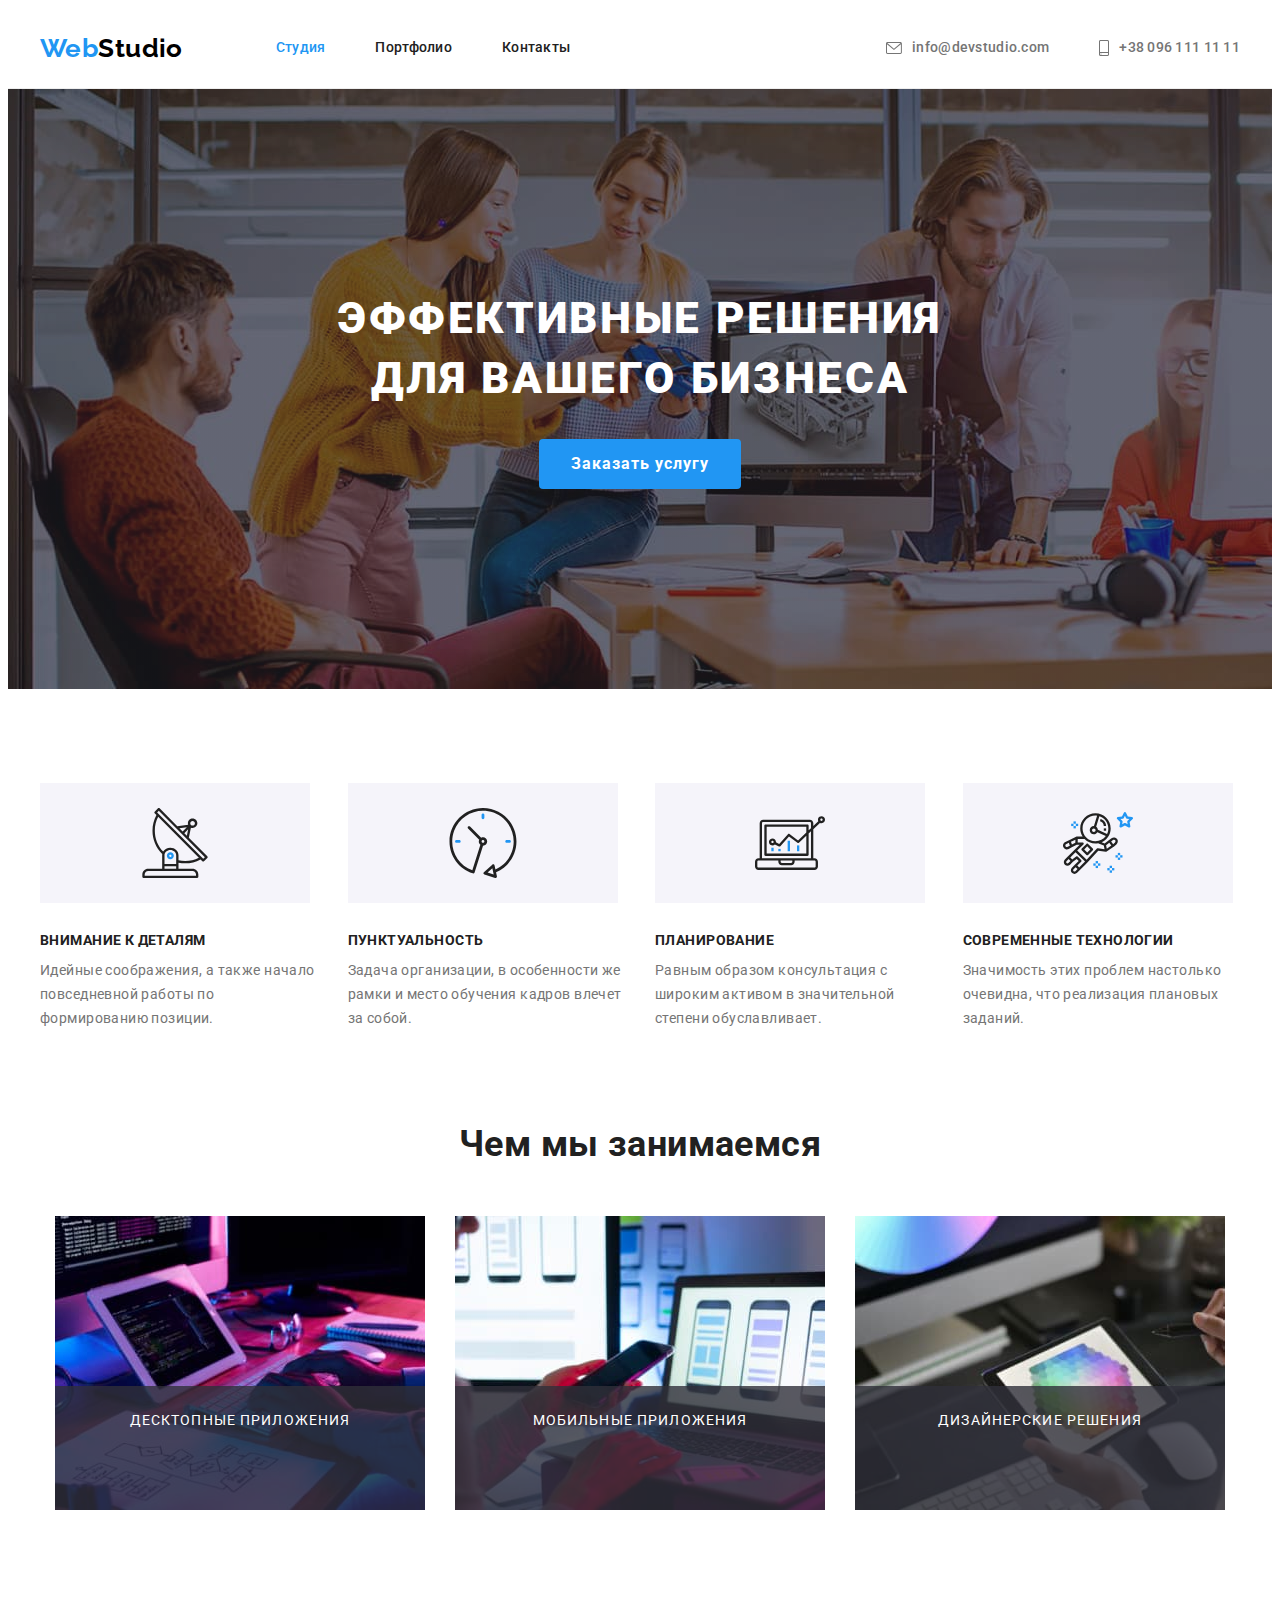
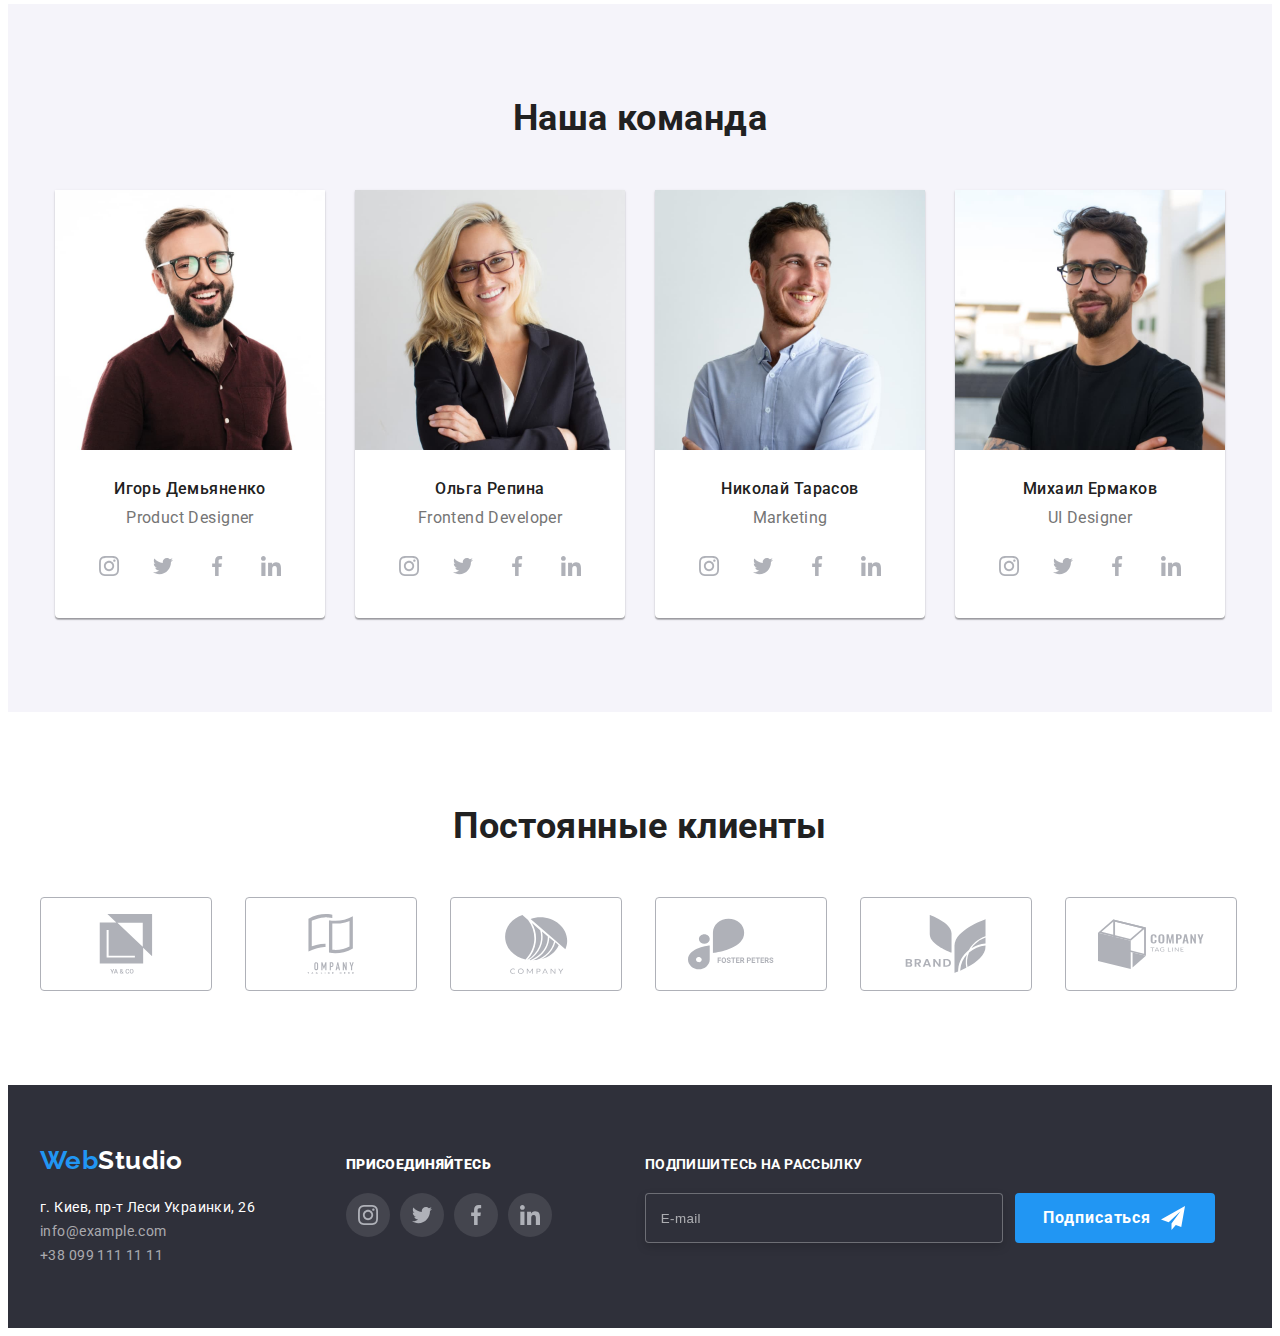
==== index.html @ 0944a0eb "scss" ====
<!DOCTYPE html>
<html lang="en">
<head>
    <meta charset="UTF-8">
    <meta http-equiv="X-UA-Compatible" content="IE=edge">
    <meta name="viewport" content="width=device-width, initial-scale=1.0">
    <title>Document</title>

<link rel="stylesheet" href="./main.scss">

    <link rel="preconnect" href="https://fonts.gstatic.com">
    <link rel="preconnect" href="https://fonts.gstatic.com">
    <link rel="preconnect" href="https://fonts.gstatic.com">
    <link rel="stylesheet" href="https://cdnjs.cloudflare.com/ajax/libs/modern-normalize/1.0.0/modern-normalize.min.css" integrity="sha512-ISS7cAi1PEhQ8jnbJpJZMd29NlhNj4AWYyLOSp2CE/CsHxTCu+r+t0D2yoJudVrd0/8fTVPUVDzY5Tvli75u/g==" crossorigin="anonymous" />
    <link href="https://fonts.googleapis.com/css2?family=Raleway:wght@700&family=Roboto:wght@400;500;700;900&display=swap" rel="stylesheet">
    <link rel="stylesheet" href="./css/styles.css" />
    <link rel="stylesheet" href="./css/main.min.css">
</head>
<body>

             <!-- шапка -->

 <header class="page-header">
     <div class="container header-container">
     <nav class="navigation">
     <a href="./index.html" class="logo text">
        <span class="span-logo">Web</span>Studio
     </a>
     <ul class="site-nav list">
        <li class="item"><a href="" class="link active">Студия</a></li>
        <li class="item"><a href="./portfolio.html" class="link">Портфолио</a></li>
        <li class="item"><a href="" class="link">Контакты</a></li>
     </ul>
    </nav>
     <ul class="contacts-nav list">
         <li class="item-contact"><a href="mailto:info@devstudio.com"  class="link">
            <svg class="contacts-icon">
                <use href="./image/sprite.svg#icon-envelope"></use>
            </svg>info@devstudio.com </a>
        </li>
         <li class="item-contact"><a href="tel:+380961111111"  class="link">
            <svg class="phone-icon">
                <use href="./image/sprite.svg#icon-smartphone"></use>
            </svg>+38 096 111 11 11</a></li>
     </ul>
    </div>
    
 </header> 
           <!-- герой -->
 <main>

     <section class="hero">
         <div class="container">
         <h1 class="hero-title">Эффективные решения для вашего бизнеса</h1>
         <button type="button" class="hero-button" data-modal-open> Заказать услугу</button>
        </div>
     </section>
           <!-- столбцы списка -->
         
 <section class="feature">
    
    <div class="container">
        
        <h2 hidden> профессиональные качества</h2>
 <ul class="feature-list">
     <li class="items">
         <div class="feature-svg">
         <svg class="feature-icon">
             <use href="./image/sprite.svg#icon-antenna"></use>
           </svg>
        </div>
         <h3 class="section-title">Внимание к деталям</h3>
         <p> 
            Идейные соображения, а также начало повседневной работы по формированию позиции.
         </p>
     
        </li>
    
    
       <li class="items">
        <div class="feature-svg">
            <svg class="feature-icon">
                <use href="./image/sprite.svg#icon-clock"></use>
              </svg>
           </div>
           <h3 class="section-title">Пунктуальность</h3>
           <p>
               Задача организации, в особенности же рамки и место обучения кадров влечет за собой.
           </p>
       </li>
   
   
    <li class="items">
        <div class="feature-svg">
            <svg class="feature-icon">
                <use href="./image/sprite.svg#icon-diagram"></use>
              </svg>
           </div>
        <h3 class="section-title">Планирование</h3>
        <p>
            Равным образом консультация с широким активом в значительной степени обуславливает.
        </p>
    
       </li>
   
   
    <li class="items">
        <div class="feature-svg">
            <svg class="feature-icon">
                <use href="./image/sprite.svg#icon-astronaut"></use>
              </svg>
           </div>
        <h3 class="section-title">Современные технологии</h3>
        <p>
            Значимость этих проблем настолько очевидна, что реализация плановых заданий.
        </p>
    
       </li>
   </ul>
    </div>
</section>

            <!-- чем мы занимаемся -->

<section class="section-work">
    <div class="container"> 
    <h2 class="section-title">Чем мы занимаемся</h2>

    <ul class="work-photo">
        <li class="photo">
          <div class="overlay-section-work">
    <img src="./image/img.1jpg.jpg" alt=""width="370"/>
    <p class="overlay-work">Десктопные приложения</p></div>
         </li>
        <li class="photo">
          <div class="overlay-section-work">
            <img src="./image/img2.jpg" alt=""width="370"/>
            <p class="overlay-work">Мобильные приложения</p></div>
        </li>
        <li class="photo">
          <div class="overlay-section-work">
            <img src="./image/img3.jpg" alt=""width="370"/>
            <p class="overlay-work">Дизайнерские решения</p></div>
        </li>
    </ul>
</div>
</section>

            <!-- наша команда -->

<section class="section-team">
    <div class="container">
    <h2 class="section-title">Наша команда</h2>
    <ul class="team-members">
        <li class="members-name">
            <img src="./image/img4.jpg" alt="" width="270"/>
            <div class="employee">
            <h3 class="section-title">Игорь Демьяненко</h3>
            <p>Product Designer</p>
            <ul class="social-list">
              <li class="social-list-item">
                <a href="" class="social-list-link">
                <svg class="social-list-icon">
                  <use href="./image/sprite.svg#icon-instagram"></use>
                </svg>
            </a>
              </li>
              <li class="social-list-item">
                <a href="" class="social-list-link">
                <svg class="social-list-icon">
                  <use href="./image/sprite.svg#icon-twitter"></use>
                </svg>
            </a>
              </li>
              <li class="social-list-item">
                <a href="" class="social-list-link">
                <svg class="social-list-icon">
                  <use href="./image/sprite.svg#icon-facebook"></use>
                </svg>
            </a>
              </li>
              <li class="social-list-item">
                <a href="" class="social-list-link">
                <svg class="social-list-icon">
                  <use href="./image/sprite.svg#icon-linkedin"></use>
                </svg>
            </a>
              </li>

            </ul>
        </div>
        </li>
        
        <li class="members-name">
            <img src="./image/img5.jpg" alt="" width="270"/>
            <div class="employee">
        <h3 class="section-title">Ольга Репина</h3>
        <p>Frontend Developer</p>
        <ul class="social-list">
            <li class="social-list-item">
              <a href="" class="social-list-link">
              <svg class="social-list-icon">
                <use href="./image/sprite.svg#icon-instagram"></use>
              </svg>
          </a>
            </li>
            <li class="social-list-item">
              <a href="" class="social-list-link">
              <svg class="social-list-icon">
                <use href="./image/sprite.svg#icon-twitter"></use>
              </svg>
          </a>
            </li>
            <li class="social-list-item">
              <a href="" class="social-list-link">
              <svg class="social-list-icon">
                <use href="./image/sprite.svg#icon-facebook"></use>
              </svg>
          </a>
            </li>
            <li class="social-list-item">
              <a href="" class="social-list-link">
              <svg class="social-list-icon">
                <use href="./image/sprite.svg#icon-linkedin"></use>
              </svg>
          </a>
            </li>

          </ul>
        </div>
    </li>
    <li class="members-name">

            <img src="./image/img6.jpg" alt="" width="270"/>
            <div class="employee">
            <h3 class="section-title">Николай Тарасов</h3>
            <p>Marketing</p>
            <ul class="social-list">
                <li class="social-list-item">
                  <a href="" class="social-list-link">
                  <svg class="social-list-icon">
                    <use href="./image/sprite.svg#icon-instagram"></use>
                  </svg>
              </a>
                </li>
                <li class="social-list-item">
                  <a href="" class="social-list-link">
                  <svg class="social-list-icon">
                    <use href="./image/sprite.svg#icon-twitter"></use>
                  </svg>
              </a>
                </li>
                <li class="social-list-item">
                  <a href="" class="social-list-link">
                  <svg class="social-list-icon">
                    <use href="./image/sprite.svg#icon-facebook"></use>
                  </svg>
              </a>
                </li>
                <li class="social-list-item">
                  <a href="" class="social-list-link">
                  <svg class="social-list-icon">
                    <use href="./image/sprite.svg#icon-linkedin"></use>
                  </svg>
              </a>
                </li>
  
              </ul>
</div>
        </li>
        
        <li class="members-name">
            <img src="./image/img7.jpg" alt="" width="270"/>
            <div class="employee">
            <h3 class="section-title">Михаил Ермаков</h3>
            <p>UI Designer</p>
            <ul class="social-list">
                <li class="social-list-item">
                  <a href="" class="social-list-link">
                  <svg class="social-list-icon">
                    <use href="./image/sprite.svg#icon-instagram"></use>
                  </svg>
              </a>
                </li>
                <li class="social-list-item">
                  <a href="" class="social-list-link">
                  <svg class="social-list-icon">
                    <use href="./image/sprite.svg#icon-twitter"></use>
                  </svg>
              </a>
                </li>
                <li class="social-list-item">
                  <a href="" class="social-list-link">
                  <svg class="social-list-icon">
                    <use href="./image/sprite.svg#icon-facebook"></use>
                  </svg>
              </a>
                </li>
                <li class="social-list-item">
                  <a href="" class="social-list-link">
                  <svg class="social-list-icon">
                    <use href="./image/sprite.svg#icon-linkedin"></use>
                  </svg>
              </a>
                </li>
  
              </ul>
            </div>
        </li>
      </ul>
    </div>
  </section>

  <!-- клиенты -->

  <section class="clients">
<div class="container">
<h2 class="section-title">Постоянные клиенты</h2>
<ul class="clients-list">
    <li class="clients-list-item">
        <a class="client-link" href="">
        <svg class="clients-icon">
            
          <use href="./image/sprite.svg#icon-group"></use>
        </svg>
    </a>
      </li>
      <li class="clients-list-item">
        <a class="client-link" href="">
        <svg class="clients-icon">
          <use href="./image/sprite.svg#icon-group1"></use>
        </svg>
    </a>
      </li>
      <li class="clients-list-item">
        <a class="client-link" href="">
        <svg class="clients-icon">
            
          <use href="./image/sprite.svg#icon-group2"></use>
        </svg>
    </a>
      </li>
      <li class="clients-list-item">
        <a class="client-link" href="">
        <svg class="clients-icon">
            
          <use href="./image/sprite.svg#icon-group3"></use>
        </svg>
    </a>
      </li>
      <li class="clients-list-item">
        <a class="client-link" href="">
        <svg class="clients-icon">
            
          <use href="./image/sprite.svg#icon-group4"></use>
        </svg>
    </a>
      </li>
      <li class="clients-list-item">
        <a class="client-link" href="">
        <svg class="clients-icon">
            
          <use href="./image/sprite.svg#icon-group5"></use>
        </svg>
    </a>
      </li>
</ul>
</div>
  </section>

</main>

              <!-- футер -->


<footer class="footer">
    <div class="container">
        <div class="footer-address">
    <a href="./index.html" class="logo text">
        <span class="span-logo">Web</span>Studio
     </a>
    <address>
        <p>г. Киев, пр-т Леси Украинки, 26</p>
        <ul>
            <li class="address-link"><a href="mailto:info@example.com" class="address text">info@example.com</a></li>
            <li class="address-link"><a href="tel:+380991111111" class="address text">+38 099 111 11 11</a></li>
        </ul>
        </address>
    
    </div>

    <div class="footer-social">
        <p class="social-head"><b>присоединяйтесь</b></p>
        <ul class="footer-social-list">
            <li class="footer-social-item">
              <a href="https://www.instagram.com/" class="footer-list-link" 
              target="_blank"
              rel="noreferrer noopener">
              <svg class="social-list-icon">
                <use href="./image/sprite.svg#icon-instagram"></use>
              </svg>
          </a>
            </li>
            <li class="footer-social-item">
                <a href="https://www.twitter.com/" class="footer-list-link" target="_blank"
                rel="noreferrer noopener">
                <svg class="social-list-icon">
                  <use href="./image/sprite.svg#icon-twitter"></use>
                </svg>
            </a>
              </li>
              <li class="footer-social-item">
                <a href="https://www.facebook.com/" class="footer-list-link"
                target="_blank"
              rel="noreferrer noopener">
                <svg class="social-list-icon">
                  <use href="./image/sprite.svg#icon-facebook"></use>
                </svg>
            </a>
              </li>
              <li class="footer-social-item">
                <a href="https://www.linkedin.com/" class="footer-list-link" 
                target="_blank"
              rel="noreferrer noopener">
                <svg class="social-list-icon">
                  <use href="./image/sprite.svg#icon-linkedin"></use>
                </svg>
            </a>
              </li>
        </ul>
    </div>
    <div class="footer-mail">
      <p class="footer-mail-head">Подпишитесь на рассылку</p>
      <form action="#" method="GET" class="footer-mail-form">
        <label class="mail-label">
          <input type="email" name="user-email" class="footer-input" placeholder="E-mail" required>
          <button type="submit" class="footer-submit">Подписаться
            <svg class="send-icon" width="24" height="24"> 
             <use href="./image/sprite.svg#icon-icon-send"></use>
            </svg>
          </button> 
        </label>
        </form>
    </div>
    </div>
</footer>


   <div class="backdrop is-hidden" data-modal>
<div class="modal">
  <button type="button" class="modal-close" data-modal-close>
    <svg class="close-icon">
      <use href="./image/sprite.svg#icon-close">
      </use>
    </svg>
  </button>
  <form action="#" method="GET" class="modal-form">
  <p class="modal-head">Оставьте свои данные, мы вам перезвоним</p>
  
    
    <label class="modal-label"> Имя
      <span class="modal-input-wrapper">
      <input type="text" name="user-name" class="modal-input" minlength="2" required>
      <svg class="svg-modal" width="12" height="12">
        <use href="./image/sprite.svg#icon-name">
        </use>
      </svg>
      </span>
    </label>
    <label class="modal-label">Телефон
      <span class="modal-input-wrapper">
      <input type="tel" name="user-phone" class="modal-input" required pattern="[0-9]{3}-[0-9]{3}-[0-9]{2}-[0-9]{2}" title="050-221-11-11" required>
      <svg class="svg-modal" width="13" height="13">
        <use href="./image/sprite.svg#icon-phone">
        </use>
      </svg>
      </span>
    </label>
    <label class="modal-label">Почта
      <span class="modal-input-wrapper">
      <input type="email" name="user-email" class="modal-input"  required>
      <svg class="svg-modal" width="15" height="12">
        <use href="./image/sprite.svg#icon-mail">
       </use>
      </svg>
      </span>
    </label>
  
  <label class="modal-label">Комментарий
    <textarea name="user-message" class="modal-comment" placeholder="Введите текст"></textarea>
  </label>
  
  <!-- <input type="checkbox" name="user-polisy" class="modal-checkbox" id="checkbox-policy" required> 
  <Label form="checkbox-policy" class="modal-checkbox-form">Соглашаюсь с рассылкой и принимаю <a class="checkbox-link" href="">Условия договора</a>
  </Label>-->

  <label class="check-label">
    <input class="check-input" type="checkbox" name="user-polisy" required>
    <span class="check-box"></span>
    Соглашаюсь с рассылкой и принимаю &nbsp; <a class="checkbox-link" href="">Условия договора</a>
  </label>
  

  <button type="submit" class="modal-form-btn">Отправить</button>
  </form>
</div>
   </div>

   <script src="./js/modal.js"></script>
</body>
</html>
---- css/styles.css ----
/* css index.html */
/* белый background: #FFFFFF; */
/* вторичный цвет фона #F5F4FA; */
/* акцент  #2196F3; */
/* основной цвет текста серый #757575; */
/* вторичный текст #212121; */
/* :root { 
    --fon-gr:#AFB1B8;
    --primary-text-color:#757575;
    --accent-color:#2196F3;
    --secondary-text-color:#212121;
    --black-color-text:#000000;
    --white: #FFFFFF;
    --white-secondary: rgba(255, 255, 255, 0.6);
    --secodary-accent: #188CE8;
    --dark-background-color:#2F303A;
    --secondary-background: #F5F4FA;
    }
    h1,
h2,
h3,
h4,
h5,
h6,
p {
    margin-top: 0;
    margin-bottom: 0;
}
ul,
ol {
    margin-top: 0;
    margin-bottom: 0;
    padding-left: 0;
}
img {
    display: block;
}


ul {
    list-style: none;
    
}

.text {
    text-decoration: none;
}
.container {
    width: 1200px;
    padding-left: 15px;
    padding-right: 15px;
    margin: auto;
}
body { 
background-color: var(--white);
color: var(--primary-text-color);
font-family: Roboto,sans-serif;
font-weight: 400;
font-size: 14px;
line-height: 1.7;
letter-spacing: 0.03em; 
}*/





/* logo */
.page-header {

    border-bottom: 1px solid #EEEEEE;
    border-top: 0;
}
.logo {
    display: inline-block;
  
    margin-right: 93px;


color: var(--black-color-text);
    font-family: Raleway;
    font-weight: 700;
    font-size: 26px;
    line-height: 1.19;
}

.span-logo {
    color: var(--accent-color);
}

 
.header-container {
    display: flex;
    align-items: center;

}

.navigation {
    display: flex;
    align-items: center;
}
.site-nav {
    display: flex;
    align-items: center;
}
.item:not(:last-child) {
margin-right: 50px;
}

 .site-nav a { 
    display: block;
    padding-top: 32px;
    padding-bottom: 32px;

}
.site-nav a {
    color: var(--secondary-text-color);
    font-weight: 500;   
font-size: 14px;
line-height: 1.14;
letter-spacing: 0.02em;
text-decoration: none;
transition: color 250ms cubic-bezier(0.4, 0, 0.2, 1);
}
.site-nav .active {
    color: var(--accent-color);
}

.site-nav a:hover, .site-nav a:focus {
 color: var(--accent-color);   
}
.contacts-nav { 
    display: flex;
    margin-left: auto;
}

.item .link {
    position: relative;
}
.item .link:hover::after {
    display: block;
    position: absolute;
    content: "";
    width: 100%;
    height: 4px;
    border-radius: 2px;
    margin-top: 28px;
    background-color: var(--accent-color);
    

}
.item-contact:not(:last-child) {
    margin-right: 50px;
}
  

.contacts-nav .link {
    display: flex;
    align-items: center;
    color: var(--primary-text-color) ;
    font-weight: 500;
font-size: 14px;
line-height: 1.14;
letter-spacing: 0.02em;
text-decoration: none;
transition: color 250ms cubic-bezier(0.4, 0, 0.2, 1);
}
.contacts-nav .link:focus, .contacts-nav .link:hover{
color: var(--accent-color) ;
}
.contacts-icon {
    width: 16px;
    height: 12px;
    margin-right: 10px;
    fill: currentColor;

}



.phone-icon {
    width: 10px;
    height: 16px;
    margin-right: 10px;
    fill: currentColor;
}

  



     /* hero */
.hero {
    background-color:  #C4C4C4;
    background-image: linear-gradient(rgba(47, 48, 58, 0.4),
    rgba(47, 48, 58, 0.4)),
     url(../image/img.head.jpg);
    background-size: cover;
    color: var(--white);
    text-align: center;
   
    padding-top: 200px;
    padding-bottom: 200px;
    
}


.hero-title {
    width: 696px;
    margin-left: auto;
    margin-right: auto;
    margin-bottom: 30px;


font-weight: 900;
font-size: 44px;
line-height: 1.36;
text-align: center;
letter-spacing: 0.06em;
text-transform: uppercase;
}
.hero-button {
display: inline-block;
min-width: 200px;
padding: 10px 32px;

    color: var(--white);
    background-color:var(--accent-color);
    font-weight: 700;
font-size: 16px;
line-height: 1.9;
align-items: center;
text-align: center;
letter-spacing: 0.06em;
font-family: inherit;
border: none;
border-radius: 4px;
cursor: pointer;
transition: background-color 250ms cubic-bezier(0.4, 0, 0.2, 1), color 250ms cubic-bezier(0.4, 0, 0.2, 1),
box-shadow 250ms cubic-bezier(0.4, 0, 0.2, 1);
 
}
.hero .hero-button:hover,
.hero .hero-button:focus {
    color: var(--white);
    background-color: var(--secodary-accent)
}
     /*  столбцы списка -feature */
     .feature-icon {
         width: 70px;
         height: 70px;
     }
     .feature-svg {
         display: flex;
         justify-content: center;
         align-items: center;
         width: 270px;
         height: 120px;
         background-color: var(--secondary-background);
margin-bottom: 30px;
     }
.feature {
    padding-top: 94px;
}
.feature-list {
    
    display: flex;
    justify-content: space-between;
}

.feature-list .items {
   
   
    flex-basis: calc((100% - 90px) / 4);
}
.feature-list .item:not(:last-child) {
margin-right: 30px;
}

.feature-list .section-title {
    margin-bottom: 10px;

    color: var(--secondary-text-color);
    font-weight: 700;
font-size: 14px;
line-height: 1.14;
text-transform: uppercase;
}

.section-title {
    color: var(--secondary-text-color);
}

      /* чем мы занимаемся */

      .section-work {
          padding-top: 94px;
          padding-bottom: 94px;
      }
.section-work .section-title {
    margin-bottom: 50px;
    color: var(--secondary-text-color);
    font-weight: 700;
font-size: 36px;
line-height: 1.16;
text-align: center;
}
.work-photo  {
    display: flex;
justify-content: center;

}
 .work-photo .photo:not(:last-child) {
    margin-right: 30px;
   
}



.overlay-work {

  background-color: rgba(47, 48, 58, 0.8);
  padding:  27px 0px;
  color: var(--white); 
  position: absolute;
  bottom: 0;
    left: 0;
    width: 100%;
    height: 70px;
    overflow: auto;
    font-size: 14px;
    line-height: 1.14;
    text-align: center;
    letter-spacing: 0.03cm;
    text-transform: uppercase;
    
}
.overlay-section-work {

    background-color: rgba(47, 48, 58, 0.8);
    position: relative;
    display: flex;
    align-items: center;
}

       /* наша команда*/

.section-team  {
    padding-top: 94px;
    padding-bottom: 94px;
    background-color: var(--secondary-background);
}

.section-team .section-title {
 color: var(--secondary-text-color);
font-weight: 700;
font-size: 36px;
line-height: 1.16;
text-align: center;
margin-bottom: 50px;
}
.team-members {

    display: flex;
    justify-content: center;
}

.members-name .section-title {
margin-bottom: 10px;
color: var(--secondary-text-color);   
font-weight: 500;
font-size: 16px;
line-height: 1.18;
text-align: center;
}
.members-name p {
  
font-weight: 400;
font-size: 16px;
line-height: 1.18;
text-align: center;
margin-bottom: 16px;
}

.team-members .members-name:not(:last-child) {
    margin-right: 30px;
}
.members-name {
    box-shadow: 0px 1px 3px rgba(0, 0, 0, 0.12), 0px 1px 1px rgba(0, 0, 0, 0.14), 0px 2px 1px rgba(0, 0, 0, 0.2);
    border-radius: 0px 0px 4px 4px;
    background-color: var(--white);
}
.employee {
    padding-left: 32px;
    padding-right: 32px;
    padding-top: 30px;
    padding-bottom: 30px;
}
.social-list-icon {
    width: 20px;
    height: 20px;
    fill: var(--fon-gr);
    transition: fill 250ms cubic-bezier(0.4, 0, 0.2, 1);
}
.social-list {
    display: flex;
    justify-content: space-between;
     
}
.social-list-link {
    display: flex;
    justify-content: center;
    align-items: center;
    width: 44px;
    height: 44px;
    background-color: #FFFFFF;
    border-radius: 50%;
    transition: background-color 250ms cubic-bezier(0.4, 0, 0.2, 1);

}
.social-list-link:hover,
.social-list-link:focus {
    background-color: var(--accent-color);
}
.social-list-link:hover .social-list-icon,
.social-list-link:focus .social-list-icon {
 fill: var(--white) ;
}

/* клиенты */

.clients {
    padding-top: 94px;
    padding-bottom: 94px;
}

.clients .section-title {

    margin-bottom: 50px; 
    color: var(--secondary-text-color);
    font-weight: 700;
font-size: 36px;
line-height: 1.16;
text-align: center;
}



    .clients-icon {
  width: 106px;
  height: 60px;
  fill: currentColor;
    }


.clients-list-item {
    flex-basis: calc((100% - 180px) / 6);
    margin-left: 30px;
    margin-top: 30px;
}

.clients-list {
display: flex;
flex-wrap: wrap;
margin-left: -30px;
margin-top: -30px;
}
.client-link {
    
   display: flex;  
  justify-content: center; 
  align-items: center;
width: 170px;
height: 92px;
color: var(--fon-gr);
border: 1px solid var(--fon-gr);
border-radius: 4px; 
transition: border-color 250ms cubic-bezier(0.4, 0, 0.2, 1), color 250ms cubic-bezier(0.4, 0, 0.2, 1);
}

.client-link:hover,
.client-link:focus {
  border: 1px solid var(--accent-color);
  color: var(--accent-color);
}
    /* футер */

footer {
    padding-top: 60px;
    padding-bottom: 60px;
    background-color: var(--dark-background-color);
    color: var(--white);
    list-style: none;
    text-decoration: none;

 font-weight: 400;
font-size: 14px;
line-height: 1.71;
letter-spacing: 0.03em;
}
.footer .logo{
    display: block;
    margin-bottom: 20px;
    
    color: var(--white);
}
.address {
    color: rgba(255, 255, 255, 0.6);
    list-style: none;
    transition: 250ms cubic-bezier(0.4, 0, 0.2, 1);
}

.address:not(:last-child) {
margin-bottom: 9px;
}

.address:hover, .address:focus {
    color: var(--accent-color);
}
address {font-style: normal;}

.footer .container {
    display: flex;
    align-items: baseline;
}
.social-head {
    display: block;
  margin-bottom: 20px;

  font-weight: bold;
  font-size: 14px;
  line-height: 1.14;
  letter-spacing: 0.03em;
  text-transform: uppercase;
}
.footer-social {
    display: block;
    margin-left: 70px;
}

.footer-social-list {
    display: flex;
}
.footer-social-item:not(:last-child) {
    margin-right: 10px;
}
.footer-list-link {
    display: flex;
    justify-content: center;
    align-items: center;
    width: 44px;
    height: 44px;
    border-radius: 50%;
    
    background-color: rgba(255, 255, 255, 0.1);
    color: var(--white);
     transition: background-color 250ms cubic-bezier(0.4, 0, 0.2, 1); 
}
.footer-list-link:hover,
.footer-list-link:focus {
    background-color: var(--accent-color);
}
.footer-list-link:hover .social-list-icon,
.footer-list-link:focus .social-list-icon {
 fill: var(--white) ;
}

 
.footer-mail {
    margin-left: 93px;
    /* position: relative; */
}



.footer-mail-head {
display: block;
  margin-bottom: 20px;
  font-weight: bold;
  font-size: 14px;
  line-height: 1.14;
  letter-spacing: 0.03em;
  text-transform: uppercase;
} 

.mail-label{
display: flex;
justify-content: center;
}
.footer-input {
    
    width: 358px;
height: 50px;
border: 1px solid rgba(255, 255, 255, 0.3);
box-sizing: border-box;
filter: drop-shadow(0px 4px 4px rgba(0, 0, 0, 0.15));
border-radius: 4px;
background-color: var(--dark-background-color);
margin-right: 12px;
padding: 15px;
color: var(--white);
}

.footer-input::placeholder {
    display: flex;
align-items: center;
letter-spacing: 0.03em;

color: rgba(255, 255, 255, 0.6);
}


.footer-submit {
    
    min-width: 200px;
    height: 50px;
    padding: 10px 28px;
        color: var(--white);
        background-color:var(--accent-color);
        font-weight: 700;
    font-size: 16px;
    line-height: 1.9;
    display: inline-flex;
    align-items: center;
    
    letter-spacing: 0.06em;
    font-family: inherit;
    border: none;
    border-radius: 4px;
    cursor: pointer;
    transition: background-color 250ms cubic-bezier(0.4, 0, 0.2, 1), color 250ms cubic-bezier(0.4, 0, 0.2, 1),
    box-shadow 250ms cubic-bezier(0.4, 0, 0.2, 1);
     
    }
    .footer-submit:hover,
    .footer-submit:focus {
        color: var(--white);
        background-color: var(--secodary-accent)
    
    }
.send-icon {
    
    fill: currentColor;
    /* position: absolute; */
   margin-left: 10px;
   
}

/* portfolio.html */



/* Button */
.filters-button .button {
    color:var(--secondary-text-color);
background-color: var(--secondary-background);
text-decoration: none;
font-weight: 500;
font-size: 16px;
line-height: 1.6;
text-align: center;
letter-spacing: 0.03em;
cursor: pointer;
border-radius: 4px;
border-color: transparent;
transition: background-color 250ms cubic-bezier(0.4, 0, 0.2, 1),
color 250ms cubic-bezier(0.4, 0, 0.2, 1), box-shadow 250ms cubic-bezier(0.4, 0, 0.2, 1);
}
.filters-button .button:hover,
.filters-button .button:focus {
    background-color: var(--accent-color);
    color: var(--white);
    box-shadow: 0px 3px 1px rgba(0, 0, 0, 0.1), 0px 1px 2px rgba(0, 0, 0, 0.08),
    0px 2px 2px rgba(0, 0, 0, 0.12);
}
.portfolio-section {
    padding-top: 100px;
    padding-bottom: 94px;
}
.filters-button {
    margin-bottom: 50px;
    display: flex;
    align-items: center;
     justify-content: center;
}

.portfolio-button:not(:last-child) {
     margin-right: 8px;   
    }

       /* картинки */

.portfolio {
      
    display: flex;
    flex-wrap: wrap;
margin-top: -30px; 
margin-left: -30px;
    }


.portfolio-item {
    margin-left: 30px;
    margin-top: 30px;
    flex-basis: calc((100% - 90px) / 3);
    /* transition: box-shadow 250ms cubic-bezier(0.4, 0, 0.2, 1); */
    }
      


.portfolio-item:hover {
    /* box-shadow: 0px 4px 4px rgba(0, 0, 0, 0.25); */
}


.card-description {
    padding: 20px 24px;
    border: 1px solid #EEEEEE;
    border-top: 0;
}
.card-description p {
    color: var(--primary-text-color);
}

.portfolio .section-title {

font-weight: 700;
font-size: 18px;
line-height: 2;
letter-spacing: 0.06em;

}
.portfolio p {
font-size: 16px;
line-height: 1.8;

}
.portfolio-card-link {
    text-decoration: none;
    transition: box-shadow 250ms cubic-bezier(0.4, 0, 0.2, 1);
    display: block;
}
.portfolio-card-link:hover,
.portfolio-card-link:focus {
    box-shadow: 0px 4px 4px rgba(0, 0, 0, 0.25);
}
.portfolio-card-link:hover .overlay,
.portfolio-card-link:focus .overlay {
    transform: translateY(0%);
}

.portfolio-img-wrapper {
    position: relative;
    overflow: hidden;
}

.overlay {
    color: var(--white);
    background-color: rgba(33, 150, 243, 0.9);
    padding: 63px 24px;
    position: absolute;
    top: 0;
    left: 0;
    width: 100%;
    height: 100%;
    overflow: auto;
    transform: translateY(100%);
    transition: transform 250ms cubic-bezier(0.4, 0, 0.2, 1);
    
}

            /* модельное окно */

.backdrop {
position: fixed;
top: 0;
left: 0;
width: 100vw;
height: 100vh;
background-color:rgba(47, 48, 58, 0.8);
box-shadow: 0px 4px 4px rgba(0, 0, 0, 0.25);
z-index: 100;
transition: opacity 250ms linear, visibility 250ms linear;
}

.modal {
    position: inherit;
    width: 528px;
height: 581px;
left: 50%;
top: 50%;
transform: translate(-50%, -50%);
background-color: var(--white);
box-shadow: 0px 1px 3px rgba(0, 0, 0, 0.12), 0px 1px 1px rgba(0, 0, 0, 0.14), 0px 2px 1px rgba(0, 0, 0, 0.2);
border-radius: 4px;
padding: 40px;
}

.modal-close {
    position: absolute;
    top: 8px;
    right: 8px;
    padding: 0;
    width: 30px;
    height: 30px;
    background-color: transparent;
    border: 1px solid rgba(0, 0, 0, 0.1);
    border-radius: 50%;
    cursor: pointer;
    display: flex;
    justify-content: center;
    align-items: center;
}

.modal-close:focus {
    color: var(--accent-color);
}


.is-hidden {
    opacity: 0;
    visibility: hidden;
    pointer-events: none;
}
 .close-icon {
    
    width: 18px;
    height: 18px;
    fill: currentColor;
 }

 .modal-head {
    color: var(--secondary-text-color);
    font-weight: 700;
    font-size: 20px;
    line-height: 23px;
    text-align: center;
    margin-bottom: 12px;
}

.modal-form {

   display: flex; 
   flex-direction: column;
   padding: 0;
}

.modal-label {
    margin-bottom: 10px;
}

.modal-input {
    width: 100%;
    height: 40px;
    border: 1px solid rgba(33, 33, 33, 0.2);
border-radius: 4px;
padding-left: 42px;
cursor: pointer;
}

.modal-input:focus {
    border-color: var(--accent-color);
    outline: none;
}
.modal-input:focus + .svg-modal {
color: var(--accent-color);
    }

    .modal-input:required:focus:valid {
        border-color: var(--accent-color)
    }

    .modal-input:required:focus:invalid {
        border-color: red;
    }

.modal-input-wrapper {
    display: block;
    position: relative;

}

.svg-modal {
    display: block;
    fill: currentColor;
    position: absolute;
    top: 50%;
    left: 12px;
    transform: translateY(-50%);
}

.modal-comment {
    width: 100%;
    height: 120px;
    
  font-size: 12px;
  line-height: 1.16;
  letter-spacing: 0.01em;
    border: 1px solid rgba(33, 33, 33, 0.2);
    border-radius: 4px;
    resize: none;
    padding: 12px 16px;
    
}

.modal-comment::placeholder {
    color: rgba(117, 117, 117, 0.5);
    
}

.modal-comment:focus {
    border-color: var(--accent-color);
    outline: none;
    
}




/* .modal-checkbox-form {  
    content: "";
    display: inline-block;
     vertical-align: middle; 
    width: 16px;
height: 15px;
border-radius: 2px;
border-color: var(--secondary-text-color);
background-image: url(../image/Vector.svg);
}*/

 /* .modal-checkbox:checked + .modal-checkbox-form::after {  
    background-image: url(../image/Vector.svg);
    outline: 1px solid var(--accent-color);
}*/

/* .visually-hidden {  
    position: absolute !important;
    clip: rect(1px 1px 1px 1px);
    clip: rect(1px, 1px, 1px, 1px);
    padding: 0 !important;
    border: 0 !important;
    height: 1px !important;
    width: 1px !important;
    overflow: hidden;
}*/



/* .modal-checkbox-form::before { 
display: inline-block;
content: "";
width: 16px;
height: 15px;
outline: 2px solid var(--accent-color);
cursor: pointer;
}
.modal-checkbox:checked + .modal-checkbox-form::before {
   background-image: url(../image/Vector.svg);
}
*/


.check-label {
display: flex;
align-items: center;
cursor: pointer;
}

.check-input {
    position: absolute;
    width: 16px;
    height: 15px; 
overflow: hidden;
clip: rect(0 0 0 0);
}

.check-box {
    
    width: 16px;
height: 15px;
border: 2px solid var(--primary-text-color);
margin-right: 7px;
}

.check-input:checked + .check-box {
    background-image: url(../image/Vector.svg);
    background-color: var(--accent-color);
    background-repeat: no-repeat;
    background-position: 50% 50%;
    border-color: var(--accent-color);
    border-radius: 2px;
}

.check-input:focus + .check-box {
    border-color: var(--accent-color);
} 

.check-input:checked:focus + .check-box {
    border-color: var(--accent-color);
}

.checkbox-link {
    color: var(--accent-color);
}


.modal-form-btn {
    width: 200px;
height: 50px;
font-weight: 700;
font-size: 16px;
line-height: 1.87px;
letter-spacing: 0.06em;
padding: 10px 32px;
margin-top: 30px;
  border: 0;
  border-radius: 4px;
  align-self: center;
color: var(--white);
    background-color: var(--accent-color);
    transition: background-color 250ms cubic-bezier(0.4, 0, 0.2, 1),
    box-shadow 250ms cubic-bezier(0.4, 0, 0.2, 1);
cursor: pointer;

}

.modal-form-btn:hover,
.modal-form-btn:focus {
        
        background-color: var(--secodary-accent);
        box-shadow: 0px 4px 4px rgba(0, 0, 0, 0.15);
    }
---- css/main.min.css ----
:root{--fon-gr:#AFB1B8;--primary-text-color:#757575;--accent-color:#2196F3;--secondary-text-color:#212121;--black-color-text:#000000;--white: #FFFFFF;--white-secondary: rgba(255, 255, 255, 0.6);--secodary-accent: #188CE8;--dark-background-color:#2F303A;--secondary-background: #F5F4FA}h1,h2,h3,h4,h5,h6,p{margin-top:0;margin-bottom:0}ul,ol{margin-top:0;margin-bottom:0;padding-left:0}img{display:block}ul{list-style:none}.text{text-decoration:none}body{background-color:var(--white);color:var(--primary-text-color);font-family:Roboto,sans-serif;font-weight:400;font-size:14px;line-height:1.7;letter-spacing:0.03em}.container{width:1200px;padding-left:15px;padding-right:15px;margin:auto}
/*# sourceMappingURL=main.min.css.map */
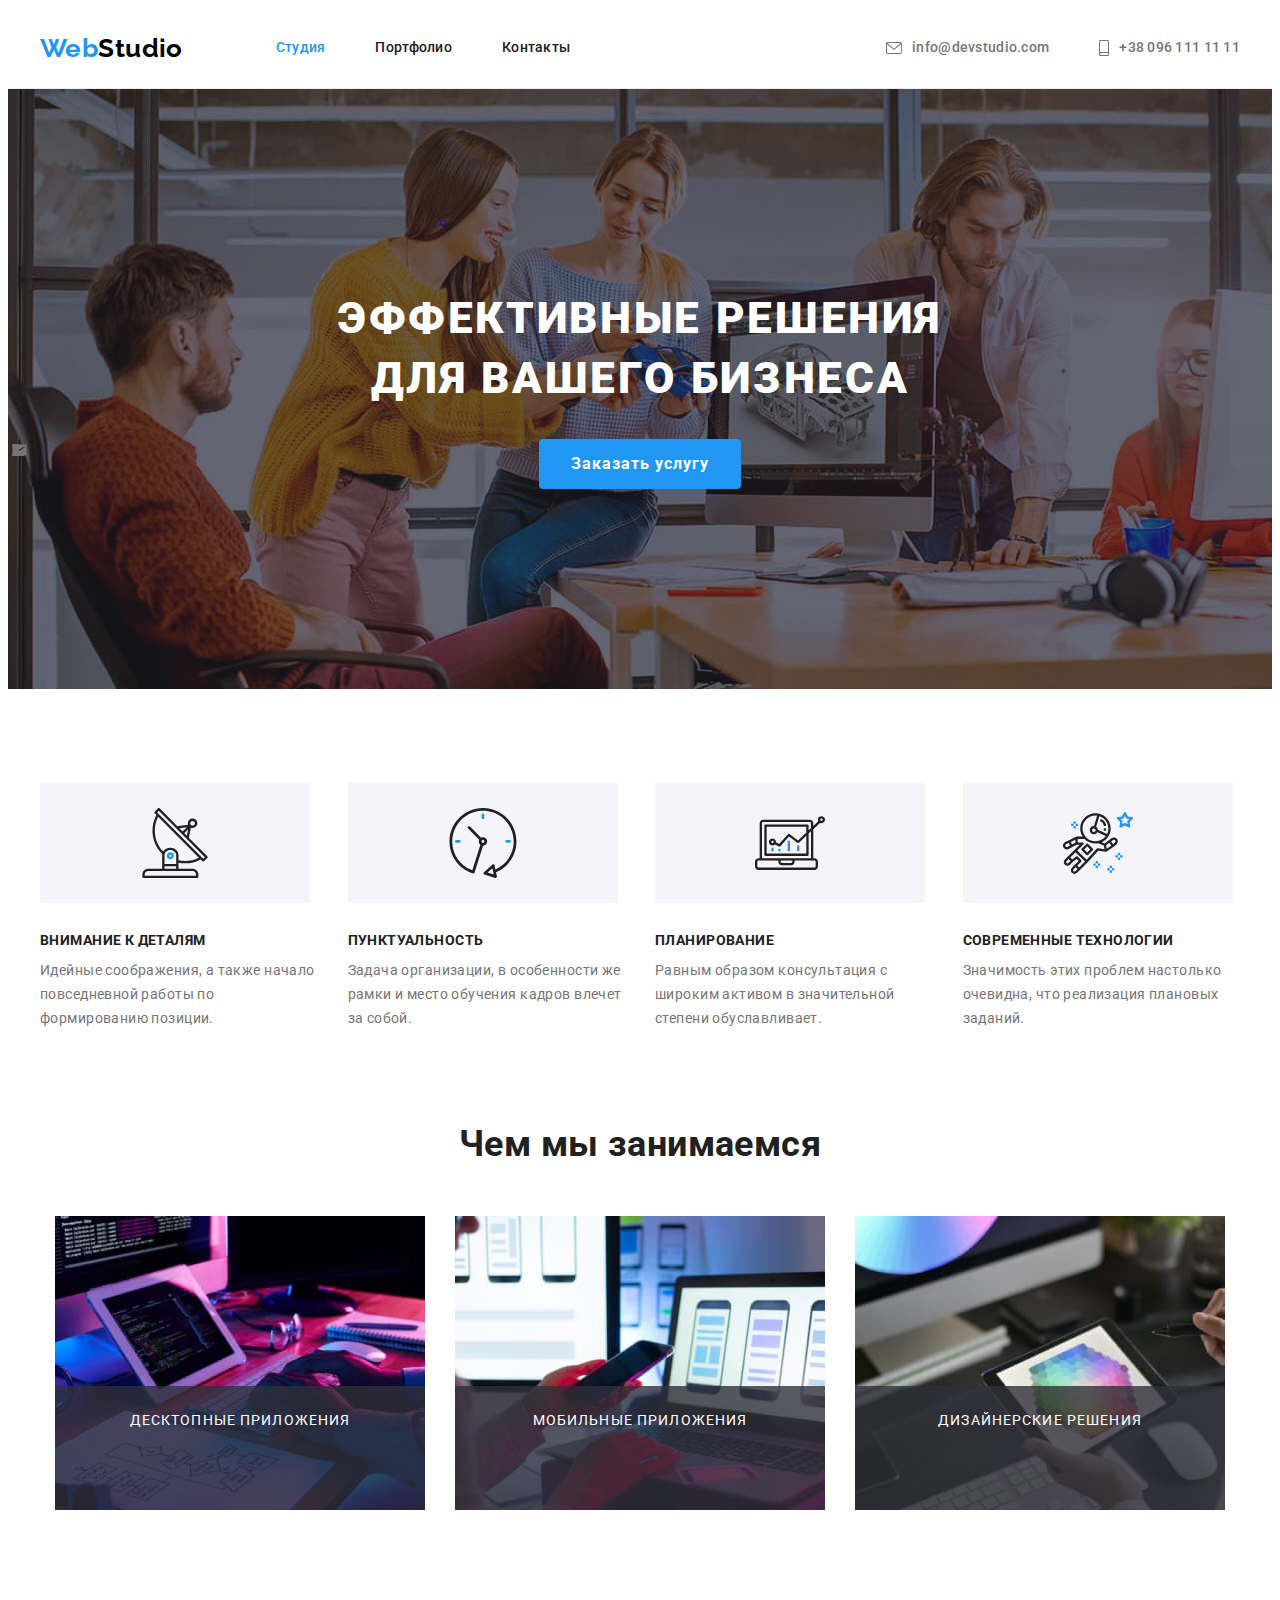
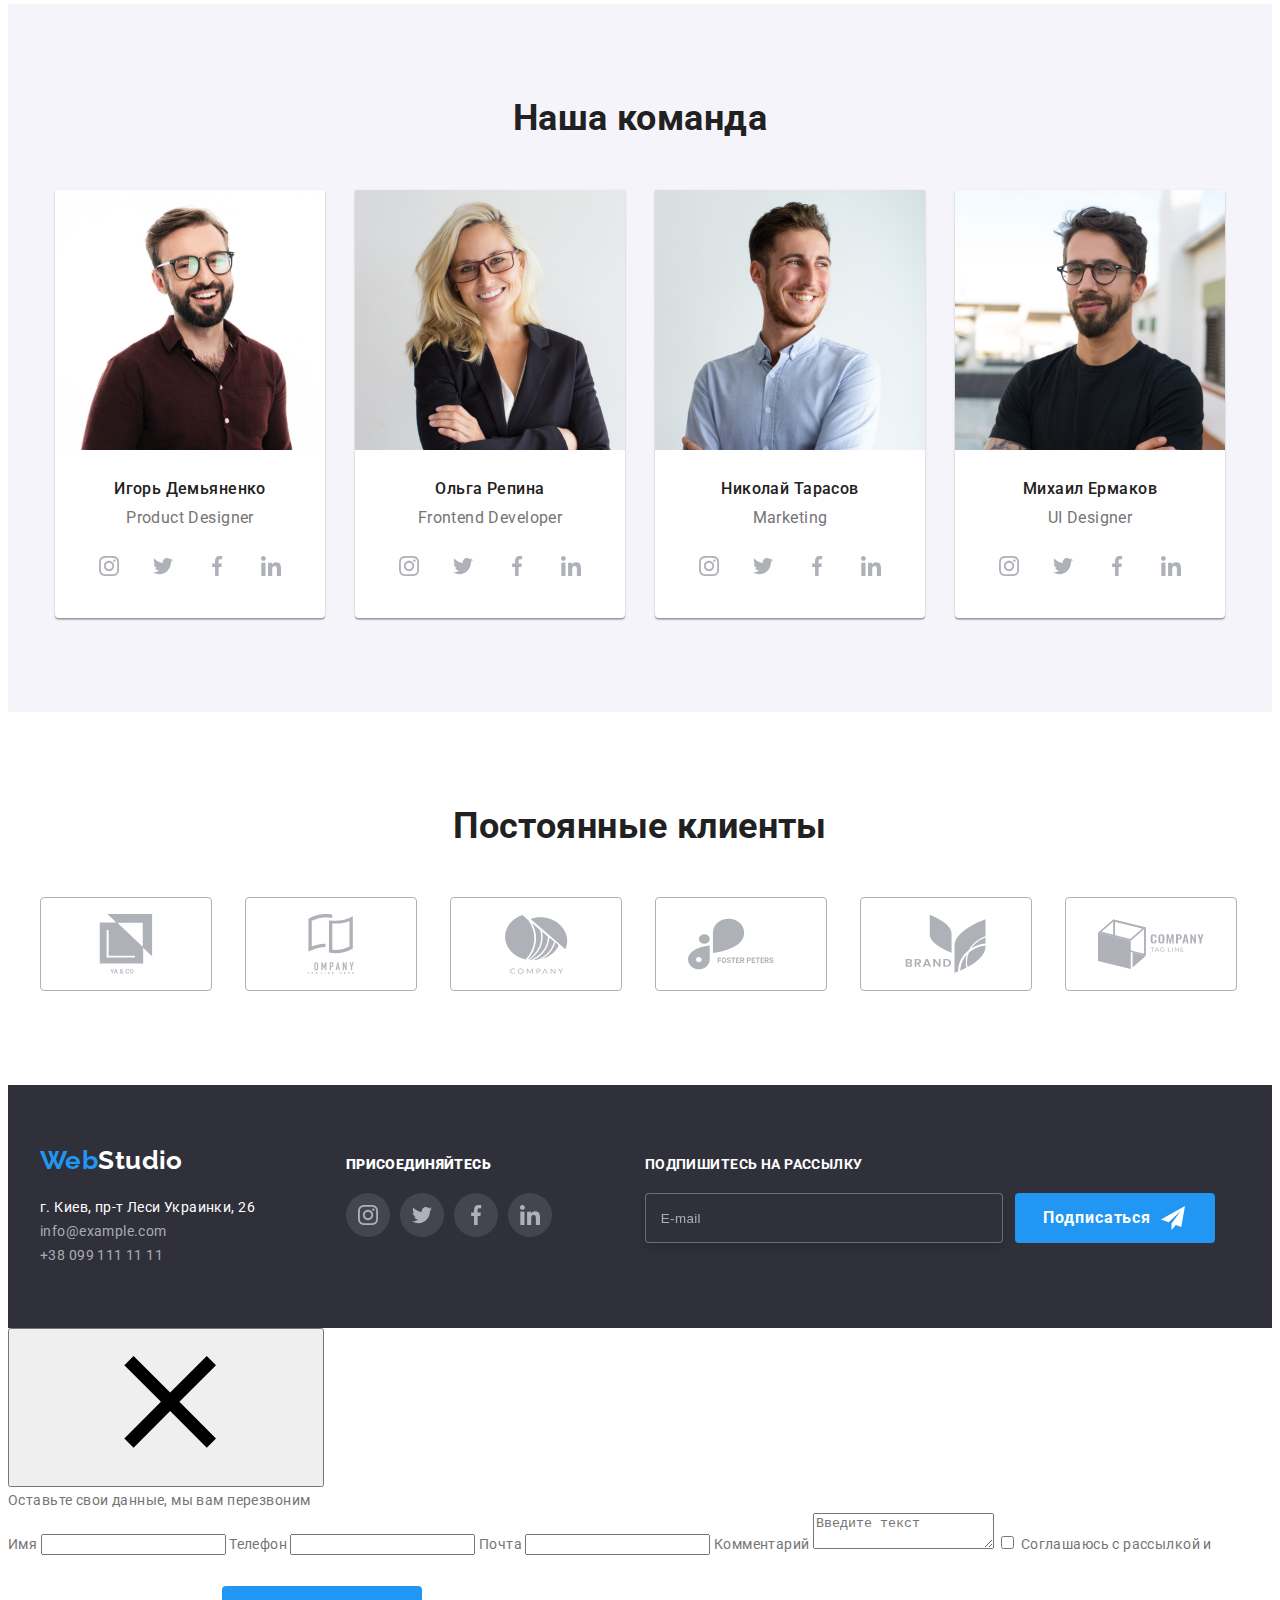
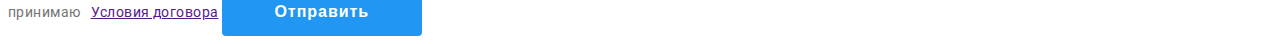
==== commit c63f8af4: "scss" ====
--- a/index.html
+++ b/index.html
@@ -6,7 +6,7 @@
     <meta name="viewport" content="width=device-width, initial-scale=1.0">
     <title>Document</title>
 
-<link rel="stylesheet" href="./main.scss">
+
 
     <link rel="preconnect" href="https://fonts.gstatic.com">
     <link rel="preconnect" href="https://fonts.gstatic.com">
@@ -65,7 +65,7 @@
  <ul class="feature-list">
      <li class="items">
          <div class="feature-svg">
-         <svg class="feature-icon">
+         <svg class="feature-icon" width="70" height="70">
              <use href="./image/sprite.svg#icon-antenna"></use>
            </svg>
         </div>
@@ -79,7 +79,7 @@
     
        <li class="items">
         <div class="feature-svg">
-            <svg class="feature-icon">
+            <svg class="feature-icon" width="70" height="70">
                 <use href="./image/sprite.svg#icon-clock"></use>
               </svg>
            </div>
@@ -92,7 +92,7 @@
    
     <li class="items">
         <div class="feature-svg">
-            <svg class="feature-icon">
+            <svg class="feature-icon" width="70" height="70">
                 <use href="./image/sprite.svg#icon-diagram"></use>
               </svg>
            </div>
@@ -106,7 +106,7 @@
    
     <li class="items">
         <div class="feature-svg">
-            <svg class="feature-icon">
+            <svg class="feature-icon" width="70" height="70">
                 <use href="./image/sprite.svg#icon-astronaut"></use>
               </svg>
            </div>
@@ -155,7 +155,7 @@
         <li class="members-name">
             <img src="./image/img4.jpg" alt="" width="270"/>
             <div class="employee">
-            <h3 class="section-title">Игорь Демьяненко</h3>
+            <h3 class="member-title">Игорь Демьяненко</h3>
             <p>Product Designer</p>
             <ul class="social-list">
               <li class="social-list-item">
@@ -194,7 +194,7 @@
         <li class="members-name">
             <img src="./image/img5.jpg" alt="" width="270"/>
             <div class="employee">
-        <h3 class="section-title">Ольга Репина</h3>
+        <h3 class="member-title">Ольга Репина</h3>
         <p>Frontend Developer</p>
         <ul class="social-list">
             <li class="social-list-item">
@@ -233,7 +233,7 @@
 
             <img src="./image/img6.jpg" alt="" width="270"/>
             <div class="employee">
-            <h3 class="section-title">Николай Тарасов</h3>
+            <h3 class="member-title">Николай Тарасов</h3>
             <p>Marketing</p>
             <ul class="social-list">
                 <li class="social-list-item">
@@ -272,7 +272,7 @@
         <li class="members-name">
             <img src="./image/img7.jpg" alt="" width="270"/>
             <div class="employee">
-            <h3 class="section-title">Михаил Ермаков</h3>
+            <h3 class="member-title">Михаил Ермаков</h3>
             <p>UI Designer</p>
             <ul class="social-list">
                 <li class="social-list-item">
--- a/css/styles.css
+++ b/css/styles.css
@@ -65,13 +65,12 @@
 
 
 
-/* logo */
-.page-header {
+/* .page-header { 
 
     border-bottom: 1px solid #EEEEEE;
     border-top: 0;
 }
-.logo {
+  .logo {   
     display: inline-block;
   
     margin-right: 93px;
@@ -95,7 +94,7 @@
 
 }
 
-.navigation {
+ .navigation {  
     display: flex;
     align-items: center;
 }
@@ -107,7 +106,7 @@
 margin-right: 50px;
 }
 
- .site-nav a { 
+ .site-nav a {  
     display: block;
     padding-top: 32px;
     padding-bottom: 32px;
@@ -129,7 +128,7 @@
 .site-nav a:hover, .site-nav a:focus {
  color: var(--accent-color);   
 }
-.contacts-nav { 
+   .contacts-nav {    
     display: flex;
     margin-left: auto;
 }
@@ -149,7 +148,7 @@
     
 
 }
-.item-contact:not(:last-child) {
+ .item-contact:not(:last-child) { 
     margin-right: 50px;
 }
   
@@ -167,14 +166,14 @@
 }
 .contacts-nav .link:focus, .contacts-nav .link:hover{
 color: var(--accent-color) ;
-}
-.contacts-icon {
+} 
+  .contacts-icon {   
     width: 16px;
     height: 12px;
     margin-right: 10px;
     fill: currentColor;
 
-}
+} 
 
 
 
@@ -183,14 +182,14 @@
     height: 16px;
     margin-right: 10px;
     fill: currentColor;
-}
-
-  
+} */
+
+
 
 
 
      /* hero */
-.hero {
+/*.hero {
     background-color:  #C4C4C4;
     background-image: linear-gradient(rgba(47, 48, 58, 0.4),
     rgba(47, 48, 58, 0.4)),
@@ -205,7 +204,7 @@
 }
 
 
-.hero-title {
+ .hero-title {
     width: 696px;
     margin-left: auto;
     margin-right: auto;
@@ -218,8 +217,8 @@
 text-align: center;
 letter-spacing: 0.06em;
 text-transform: uppercase;
-}
-.hero-button {
+} 
+.hero-button { 
 display: inline-block;
 min-width: 200px;
 padding: 10px 32px;
@@ -244,13 +243,10 @@
 .hero .hero-button:focus {
     color: var(--white);
     background-color: var(--secodary-accent)
-}
-     /*  столбцы списка -feature */
-     .feature-icon {
-         width: 70px;
-         height: 70px;
-     }
-     .feature-svg {
+}*/
+     /* /* /*  столбцы списка -feature   */
+     
+     /* .feature-svg { 
          display: flex;
          justify-content: center;
          align-items: center;
@@ -289,15 +285,15 @@
 
 .section-title {
     color: var(--secondary-text-color);
-}
+} */
 
       /* чем мы занимаемся */
 
-      .section-work {
+     /* .section-work {
           padding-top: 94px;
           padding-bottom: 94px;
       }
-.section-work .section-title {
+ .section-work .section-title {  
     margin-bottom: 50px;
     color: var(--secondary-text-color);
     font-weight: 700;
@@ -317,9 +313,9 @@
 
 
 
-.overlay-work {
-
-  background-color: rgba(47, 48, 58, 0.8);
+ .overlay-work { 
+
+    background-color: rgba(47, 48, 58, 0.8);
   padding:  27px 0px;
   color: var(--white); 
   position: absolute;
@@ -337,43 +333,42 @@
 }
 .overlay-section-work {
 
-    background-color: rgba(47, 48, 58, 0.8);
     position: relative;
     display: flex;
     align-items: center;
-}
+}*/
 
        /* наша команда*/
 
-.section-team  {
+/*.section-team  {
     padding-top: 94px;
     padding-bottom: 94px;
     background-color: var(--secondary-background);
 }
 
-.section-team .section-title {
+   .section-team .section-title {  
  color: var(--secondary-text-color);
 font-weight: 700;
 font-size: 36px;
 line-height: 1.16;
 text-align: center;
 margin-bottom: 50px;
-}
+} 
 .team-members {
 
     display: flex;
     justify-content: center;
 }
 
-.members-name .section-title {
+ .member-title{
 margin-bottom: 10px;
 color: var(--secondary-text-color);   
 font-weight: 500;
 font-size: 16px;
 line-height: 1.18;
 text-align: center;
-}
-.members-name p {
+} 
+/* .members-name p { 
   
 font-weight: 400;
 font-size: 16px;
@@ -396,7 +391,7 @@
     padding-top: 30px;
     padding-bottom: 30px;
 }
-.social-list-icon {
+ .social-list-icon { 
     width: 20px;
     height: 20px;
     fill: var(--fon-gr);
@@ -425,16 +420,16 @@
 .social-list-link:hover .social-list-icon,
 .social-list-link:focus .social-list-icon {
  fill: var(--white) ;
-}
+}*/
 
 /* клиенты */
 
-.clients {
+/*.clients {
     padding-top: 94px;
     padding-bottom: 94px;
 }
 
-.clients .section-title {
+  .clients .section-title {  
 
     margin-bottom: 50px; 
     color: var(--secondary-text-color);
@@ -442,11 +437,11 @@
 font-size: 36px;
 line-height: 1.16;
 text-align: center;
-}
-
-
-
-    .clients-icon {
+}*/
+
+
+
+    /* .clients-icon { 
   width: 106px;
   height: 60px;
   fill: currentColor;
@@ -482,10 +477,10 @@
 .client-link:focus {
   border: 1px solid var(--accent-color);
   color: var(--accent-color);
-}
+}*/
     /* футер */
 
-footer {
+/*footer {
     padding-top: 60px;
     padding-bottom: 60px;
     background-color: var(--dark-background-color);
@@ -498,13 +493,13 @@
 line-height: 1.71;
 letter-spacing: 0.03em;
 }
-.footer .logo{
+   .footer .logo{   
     display: block;
     margin-bottom: 20px;
     
     color: var(--white);
 }
-.address {
+.address { 
     color: rgba(255, 255, 255, 0.6);
     list-style: none;
     transition: 250ms cubic-bezier(0.4, 0, 0.2, 1);
@@ -517,13 +512,14 @@
 .address:hover, .address:focus {
     color: var(--accent-color);
 }
-address {font-style: normal;}
+address {font-style: normal;
+}
 
 .footer .container {
     display: flex;
     align-items: baseline;
 }
-.social-head {
+ .social-head { 
     display: block;
   margin-bottom: 20px;
 
@@ -533,7 +529,7 @@
   letter-spacing: 0.03em;
   text-transform: uppercase;
 }
-.footer-social {
+.footer-social { 
     display: block;
     margin-left: 70px;
 }
@@ -568,12 +564,12 @@
  
 .footer-mail {
     margin-left: 93px;
-    /* position: relative; */
-}
-
-
-
-.footer-mail-head {
+    
+}
+
+
+
+ .footer-mail-head { 
 display: block;
   margin-bottom: 20px;
   font-weight: bold;
@@ -610,7 +606,7 @@
 }
 
 
-.footer-submit {
+ .footer-submit { 
     
     min-width: 200px;
     height: 50px;
@@ -638,20 +634,18 @@
         background-color: var(--secodary-accent)
     
     }
-.send-icon {
+ .send-icon { 
     
     fill: currentColor;
-    /* position: absolute; */
    margin-left: 10px;
-   
-}
+   }*/
 
 /* portfolio.html */
 
 
 
 /* Button */
-.filters-button .button {
+/* .filters-button .button {  
     color:var(--secondary-text-color);
 background-color: var(--secondary-background);
 text-decoration: none;
@@ -686,11 +680,11 @@
 
 .portfolio-button:not(:last-child) {
      margin-right: 8px;   
-    }
+    } */
 
        /* картинки */
 
-.portfolio {
+/*.portfolio {
       
     display: flex;
     flex-wrap: wrap;
@@ -703,14 +697,12 @@
     margin-left: 30px;
     margin-top: 30px;
     flex-basis: calc((100% - 90px) / 3);
-    /* transition: box-shadow 250ms cubic-bezier(0.4, 0, 0.2, 1); */
+     
     }
       
 
 
-.portfolio-item:hover {
-    /* box-shadow: 0px 4px 4px rgba(0, 0, 0, 0.25); */
-}
+
 
 
 .card-description {
@@ -718,23 +710,23 @@
     border: 1px solid #EEEEEE;
     border-top: 0;
 }
-.card-description p {
+ .card-description p { 
     color: var(--primary-text-color);
 }
 
-.portfolio .section-title {
-
+ .portfolio .section-title {
+color: #212121;
 font-weight: 700;
 font-size: 18px;
 line-height: 2;
 letter-spacing: 0.06em;
 
-}
+} 
 .portfolio p {
 font-size: 16px;
 line-height: 1.8;
 
-}
+} 
 .portfolio-card-link {
     text-decoration: none;
     transition: box-shadow 250ms cubic-bezier(0.4, 0, 0.2, 1);
@@ -767,11 +759,11 @@
     transform: translateY(100%);
     transition: transform 250ms cubic-bezier(0.4, 0, 0.2, 1);
     
-}
+}*/
 
             /* модельное окно */
 
-.backdrop {
+/* .backdrop { 
 position: fixed;
 top: 0;
 left: 0;
@@ -845,7 +837,7 @@
    padding: 0;
 }
 
-.modal-label {
+ .modal-label { 
     margin-bottom: 10px;
 }
 
@@ -870,17 +862,15 @@
         border-color: var(--accent-color)
     }
 
-    .modal-input:required:focus:invalid {
-        border-color: red;
-    }
+
 
 .modal-input-wrapper {
     display: block;
     position: relative;
 
-}
-
-.svg-modal {
+}*/
+
+/* .svg-modal { 
     display: block;
     fill: currentColor;
     position: absolute;
@@ -915,51 +905,6 @@
 }
 
 
-
-
-/* .modal-checkbox-form {  
-    content: "";
-    display: inline-block;
-     vertical-align: middle; 
-    width: 16px;
-height: 15px;
-border-radius: 2px;
-border-color: var(--secondary-text-color);
-background-image: url(../image/Vector.svg);
-}*/
-
- /* .modal-checkbox:checked + .modal-checkbox-form::after {  
-    background-image: url(../image/Vector.svg);
-    outline: 1px solid var(--accent-color);
-}*/
-
-/* .visually-hidden {  
-    position: absolute !important;
-    clip: rect(1px 1px 1px 1px);
-    clip: rect(1px, 1px, 1px, 1px);
-    padding: 0 !important;
-    border: 0 !important;
-    height: 1px !important;
-    width: 1px !important;
-    overflow: hidden;
-}*/
-
-
-
-/* .modal-checkbox-form::before { 
-display: inline-block;
-content: "";
-width: 16px;
-height: 15px;
-outline: 2px solid var(--accent-color);
-cursor: pointer;
-}
-.modal-checkbox:checked + .modal-checkbox-form::before {
-   background-image: url(../image/Vector.svg);
-}
-*/
-
-
 .check-label {
 display: flex;
 align-items: center;
@@ -1004,7 +949,7 @@
 }
 
 
-.modal-form-btn {
+/* .modal-form-btn { 
     width: 200px;
 height: 50px;
 font-weight: 700;
@@ -1029,4 +974,4 @@
         
         background-color: var(--secodary-accent);
         box-shadow: 0px 4px 4px rgba(0, 0, 0, 0.15);
-    }+    }*/--- a/css/main.min.css
+++ b/css/main.min.css
@@ -1,2 +1,2 @@
-:root{--fon-gr:#AFB1B8;--primary-text-color:#757575;--accent-color:#2196F3;--secondary-text-color:#212121;--black-color-text:#000000;--white: #FFFFFF;--white-secondary: rgba(255, 255, 255, 0.6);--secodary-accent: #188CE8;--dark-background-color:#2F303A;--secondary-background: #F5F4FA}h1,h2,h3,h4,h5,h6,p{margin-top:0;margin-bottom:0}ul,ol{margin-top:0;margin-bottom:0;padding-left:0}img{display:block}ul{list-style:none}.text{text-decoration:none}body{background-color:var(--white);color:var(--primary-text-color);font-family:Roboto,sans-serif;font-weight:400;font-size:14px;line-height:1.7;letter-spacing:0.03em}.container{width:1200px;padding-left:15px;padding-right:15px;margin:auto}
+:root{--fon-gr:#AFB1B8;--primary-text-color:#757575;--accent-color:#2196F3;--secondary-text-color:#212121;--black-color-text:#000000;--white: #FFFFFF;--white-secondary: rgba(255, 255, 255, 0.6);--secodary-accent: #188CE8;--dark-background-color:#2F303A;--secondary-background: #F5F4FA}h1,h2,h3,h4,h5,h6,p{margin-top:0;margin-bottom:0}ul,ol{margin-top:0;margin-bottom:0;padding-left:0}img{display:block}ul{list-style:none}.text{text-decoration:none}body{background-color:var(--white);color:var(--primary-text-color);font-family:Roboto,sans-serif;font-weight:400;font-size:14px;line-height:1.7;letter-spacing:0.03em}.container{width:1200px;padding-left:15px;padding-right:15px;margin:auto}.hero-button{display:inline-block;min-width:200px;padding:10px 32px;color:var(--white);background-color:var(--accent-color);font-weight:700;font-size:16px;line-height:1.9;align-items:center;text-align:center;letter-spacing:0.06em;font-family:inherit;border:none;border-radius:4px;cursor:pointer;transition:background-color 250ms cubic-bezier(0.4, 0, 0.2, 1),color 250ms cubic-bezier(0.4, 0, 0.2, 1),box-shadow 250ms cubic-bezier(0.4, 0, 0.2, 1)}.hero .hero-button:hover,.hero .hero-button:focus{color:var(--white);background-color:var(--secodary-accent)}.footer-submit{min-width:200px;height:50px;padding:10px 28px;color:var(--white);background-color:var(--accent-color);font-weight:700;font-size:16px;line-height:1.9;display:inline-flex;align-items:center;letter-spacing:0.06em;font-family:inherit;border:none;border-radius:4px;cursor:pointer;transition:background-color 250ms cubic-bezier(0.4, 0, 0.2, 1),color 250ms cubic-bezier(0.4, 0, 0.2, 1),box-shadow 250ms cubic-bezier(0.4, 0, 0.2, 1)}.footer-submit:hover,.footer-submit:focus{color:var(--white);background-color:var(--secodary-accent)}.modal-form-btn{width:200px;height:50px;font-weight:700;font-size:16px;line-height:1.87px;letter-spacing:0.06em;padding:10px 32px;margin-top:30px;border:0;border-radius:4px;align-self:center;color:var(--white);background-color:var(--accent-color);transition:background-color 250ms cubic-bezier(0.4, 0, 0.2, 1),box-shadow 250ms cubic-bezier(0.4, 0, 0.2, 1);cursor:pointer}.modal-form-btn:hover,.modal-form-btn:focus{background-color:var(--secodary-accent);box-shadow:0px 4px 4px rgba(0,0,0,0.15)}.contacts-nav{display:flex;margin-left:auto}.item .link{position:relative}.item .link:hover::after{display:block;position:absolute;content:"";width:100%;height:4px;border-radius:2px;margin-top:28px;background-color:var(--accent-color)}.item-contact:not(:last-child){margin-right:50px}.contacts-nav .link{display:flex;align-items:center;color:var(--primary-text-color);font-weight:500;font-size:14px;line-height:1.14;letter-spacing:0.02em;text-decoration:none;transition:color 250ms cubic-bezier(0.4, 0, 0.2, 1)}.contacts-nav .link:focus,.contacts-nav .link:hover{color:var(--accent-color)}.address{color:rgba(255,255,255,0.6);list-style:none;transition:250ms cubic-bezier(0.4, 0, 0.2, 1)}.address:not(:last-child){margin-bottom:9px}.address:hover,.address:focus{color:var(--accent-color)}address{font-style:normal}.logo{display:inline-block;margin-right:93px;color:var(--black-color-text);font-family:Raleway;font-weight:700;font-size:26px;line-height:1.19}.span-logo{color:var(--accent-color)}.footer .logo{display:block;margin-bottom:20px;color:var(--white)}.navigation{display:flex;align-items:center}.site-nav{display:flex;align-items:center}.item:not(:last-child){margin-right:50px}.site-nav a{display:block;padding-top:32px;padding-bottom:32px}.site-nav a{color:var(--secondary-text-color);font-weight:500;font-size:14px;line-height:1.14;letter-spacing:0.02em;text-decoration:none;transition:color 250ms cubic-bezier(0.4, 0, 0.2, 1)}.site-nav .active{color:var(--accent-color)}.site-nav a:hover,.site-nav a:focus{color:var(--accent-color)}.contacts-icon{width:16px;height:12px;margin-right:10px;fill:currentColor}.phone-icon{width:10px;height:16px;margin-right:10px;fill:currentColor}.feature-list .section-title{margin-bottom:10px;color:var(--secondary-text-color);font-weight:700;font-size:14px;line-height:1.14;text-transform:uppercase}.overlay-work{background-color:rgba(47,48,58,0.8);padding:27px 0px;color:var(--white);position:absolute;bottom:0;left:0;width:100%;height:70px;overflow:auto;font-size:14px;line-height:1.14;text-align:center;letter-spacing:0.03cm;text-transform:uppercase}.member-title{margin-bottom:10px;color:var(--secondary-text-color);font-weight:500;font-size:16px;line-height:1.18;text-align:center}.portfolio .section-title{color:#212121;font-weight:700;font-size:18px;line-height:2;letter-spacing:0.06em}.social-head{display:block;margin-bottom:20px;font-weight:bold;font-size:14px;line-height:1.14;letter-spacing:0.03em;text-transform:uppercase}.footer-mail-head{display:block;margin-bottom:20px;font-weight:bold;font-size:14px;line-height:1.14;letter-spacing:0.03em;text-transform:uppercase}.feature-svg{display:flex;justify-content:center;align-items:center;width:270px;height:120px;background-color:var(--secondary-background);margin-bottom:30px}.section-work .section-title{margin-bottom:50px;color:var(--secondary-text-color);font-weight:700;font-size:36px;line-height:1.16;text-align:center}.section-team .section-title{color:var(--secondary-text-color);font-weight:700;font-size:36px;line-height:1.16;text-align:center;margin-bottom:50px}.clients .section-title{margin-bottom:50px;color:var(--secondary-text-color);font-weight:700;font-size:36px;line-height:1.16;text-align:center}.hero-title{width:696px;margin-left:auto;margin-right:auto;margin-bottom:30px;font-weight:900;font-size:44px;line-height:1.36;text-align:center;letter-spacing:0.06em;text-transform:uppercase}.members-name p{font-weight:400;font-size:16px;line-height:1.18;text-align:center;margin-bottom:16px}.card-description p{color:var(--primary-text-color)}.portfolio p{font-size:16px;line-height:1.8}.social-list-icon{width:20px;height:20px;fill:var(--fon-gr);transition:fill 250ms cubic-bezier(0.4, 0, 0.2, 1)}.social-list{display:flex;justify-content:space-between}.social-list-link{display:flex;justify-content:center;align-items:center;width:44px;height:44px;background-color:#FFFFFF;border-radius:50%;transition:background-color 250ms cubic-bezier(0.4, 0, 0.2, 1)}.social-list-link:hover,.social-list-link:focus{background-color:var(--accent-color)}.social-list-link:hover .social-list-icon,.social-list-link:focus .social-list-icon{fill:var(--white)}.footer-social{display:block;margin-left:70px}.footer-social-list{display:flex}.footer-social-item:not(:last-child){margin-right:10px}.footer-list-link{display:flex;justify-content:center;align-items:center;width:44px;height:44px;border-radius:50%;background-color:rgba(255,255,255,0.1);color:var(--white);transition:background-color 250ms cubic-bezier(0.4, 0, 0.2, 1)}.footer-list-link:hover,.footer-list-link:focus{background-color:var(--accent-color)}.footer-list-link:hover .social-list-icon,.footer-list-link:focus .social-list-icon{fill:var(--white)}.send-icon{fill:currentColor;margin-left:10px}.clients-icon{width:106px;height:60px;fill:currentColor}.clients-list-item{flex-basis:calc((100% - 180px) / 6);margin-left:30px;margin-top:30px}.clients-list{display:flex;flex-wrap:wrap;margin-left:-30px;margin-top:-30px}.client-link{display:flex;justify-content:center;align-items:center;width:170px;height:92px;color:var(--fon-gr);border:1px solid var(--fon-gr);border-radius:4px;transition:border-color 250ms cubic-bezier(0.4, 0, 0.2, 1),color 250ms cubic-bezier(0.4, 0, 0.2, 1)}.client-link:hover,.client-link:focus{border:1px solid var(--accent-color);color:var(--accent-color)}.filters-button .button{color:var(--secondary-text-color);background-color:var(--secondary-background);text-decoration:none;font-weight:500;font-size:16px;line-height:1.6;text-align:center;letter-spacing:0.03em;cursor:pointer;border-radius:4px;border-color:transparent;transition:background-color 250ms cubic-bezier(0.4, 0, 0.2, 1),color 250ms cubic-bezier(0.4, 0, 0.2, 1),box-shadow 250ms cubic-bezier(0.4, 0, 0.2, 1)}.filters-button .button:hover,.filters-button .button:focus{background-color:var(--accent-color);color:var(--white);box-shadow:0px 3px 1px rgba(0,0,0,0.1),0px 1px 2px rgba(0,0,0,0.08),0px 2px 2px rgba(0,0,0,0.12)}.portfolio-section{padding-top:100px;padding-bottom:94px}.filters-button{margin-bottom:50px;display:flex;align-items:center;justify-content:center}.portfolio-button:not(:last-child){margin-right:8px}.svg-modal{display:block;fill:currentColor;position:absolute;top:50%;left:12px;transform:translateY(-50%)}.page-header{border-bottom:1px solid #EEEEEE;border-top:0}.header-container{display:flex;align-items:center}.navigation{display:flex;align-items:center}.site-nav{display:flex;align-items:center}.item:not(:last-child){margin-right:50px}.site-nav a{display:block;padding-top:32px;padding-bottom:32px}.site-nav a{color:var(--secondary-text-color);font-weight:500;font-size:14px;line-height:1.14;letter-spacing:0.02em;text-decoration:none;transition:color 250ms cubic-bezier(0.4, 0, 0.2, 1)}.site-nav .active{color:var(--accent-color)}.site-nav a:hover,.site-nav a:focus{color:var(--accent-color)}.contacts-nav{display:flex;margin-left:auto}.item .link{position:relative}.item .link:hover::after{display:block;position:absolute;content:"";width:100%;height:4px;border-radius:2px;margin-top:28px;background-color:var(--accent-color)}.item-contact:not(:last-child){margin-right:50px}.contacts-nav .link{display:flex;align-items:center;color:var(--primary-text-color);font-weight:500;font-size:14px;line-height:1.14;letter-spacing:0.02em;text-decoration:none;transition:color 250ms cubic-bezier(0.4, 0, 0.2, 1)}.contacts-nav .link:focus,.contacts-nav .link:hover{color:var(--accent-color)}.contacts-icon{width:16px;height:12px;margin-right:10px;fill:currentColor}.phone-icon{width:10px;height:16px;margin-right:10px;fill:currentColor}.hero{background-color:#C4C4C4;background-image:linear-gradient(rgba(47,48,58,0.4), rgba(47,48,58,0.4)),url(../image/img.head.jpg);background-size:cover;color:var(--white);text-align:center;padding-top:200px;padding-bottom:200px}.feature{padding-top:94px}.feature-list{display:flex;justify-content:space-between}.feature-list .items{flex-basis:calc((100% - 90px) / 4)}.feature-list .item:not(:last-child){margin-right:30px}.section-work{padding-top:94px;padding-bottom:94px}.work-photo{display:flex;justify-content:center}.work-photo .photo:not(:last-child){margin-right:30px}.overlay-section-work{position:relative;display:flex;align-items:center}.section-team{padding-top:94px;padding-bottom:94px;background-color:var(--secondary-background)}.team-members{display:flex;justify-content:center}.team-members .members-name:not(:last-child){margin-right:30px}.members-name{box-shadow:0px 1px 3px rgba(0,0,0,0.12),0px 1px 1px rgba(0,0,0,0.14),0px 2px 1px rgba(0,0,0,0.2);border-radius:0px 0px 4px 4px;background-color:var(--white)}.employee{padding-left:32px;padding-right:32px;padding-top:30px;padding-bottom:30px}.clients{padding-top:94px;padding-bottom:94px}footer{padding-top:60px;padding-bottom:60px;background-color:var(--dark-background-color);color:var(--white);list-style:none;text-decoration:none;font-weight:400;font-size:14px;line-height:1.71;letter-spacing:0.03em}.footer .container{display:flex;align-items:baseline}.footer-mail{margin-left:93px}.mail-label{display:flex;justify-content:center}.footer-input{width:358px;height:50px;border:1px solid rgba(255,255,255,0.3);box-sizing:border-box;filter:drop-shadow(0px 4px 4px rgba(0,0,0,0.15));border-radius:4px;background-color:var(--dark-background-color);margin-right:12px;padding:15px;color:var(--white)}.footer-input::placeholder{display:flex;align-items:center;letter-spacing:0.03em;color:rgba(255,255,255,0.6)}.portfolio{display:flex;flex-wrap:wrap;margin-top:-30px;margin-left:-30px}.portfolio-item{margin-left:30px;margin-top:30px;flex-basis:calc((100% - 90px) / 3)}.card-description{padding:20px 24px;border:1px solid #EEEEEE;border-top:0}.portfolio-card-link{text-decoration:none;transition:box-shadow 250ms cubic-bezier(0.4, 0, 0.2, 1);display:block}.portfolio-card-link:hover,.portfolio-card-link:focus{box-shadow:0px 4px 4px rgba(0,0,0,0.25)}.portfolio-card-link:hover .overlay,.portfolio-card-link:focus .overlay{transform:translateY(0%)}.portfolio-img-wrapper{position:relative;overflow:hidden}.overlay{color:var(--white);background-color:rgba(33,150,243,0.9);padding:63px 24px;position:absolute;top:0;left:0;width:100%;height:100%;overflow:auto;transform:translateY(100%);transition:transform 250ms cubic-bezier(0.4, 0, 0.2, 1)}
 /*# sourceMappingURL=main.min.css.map */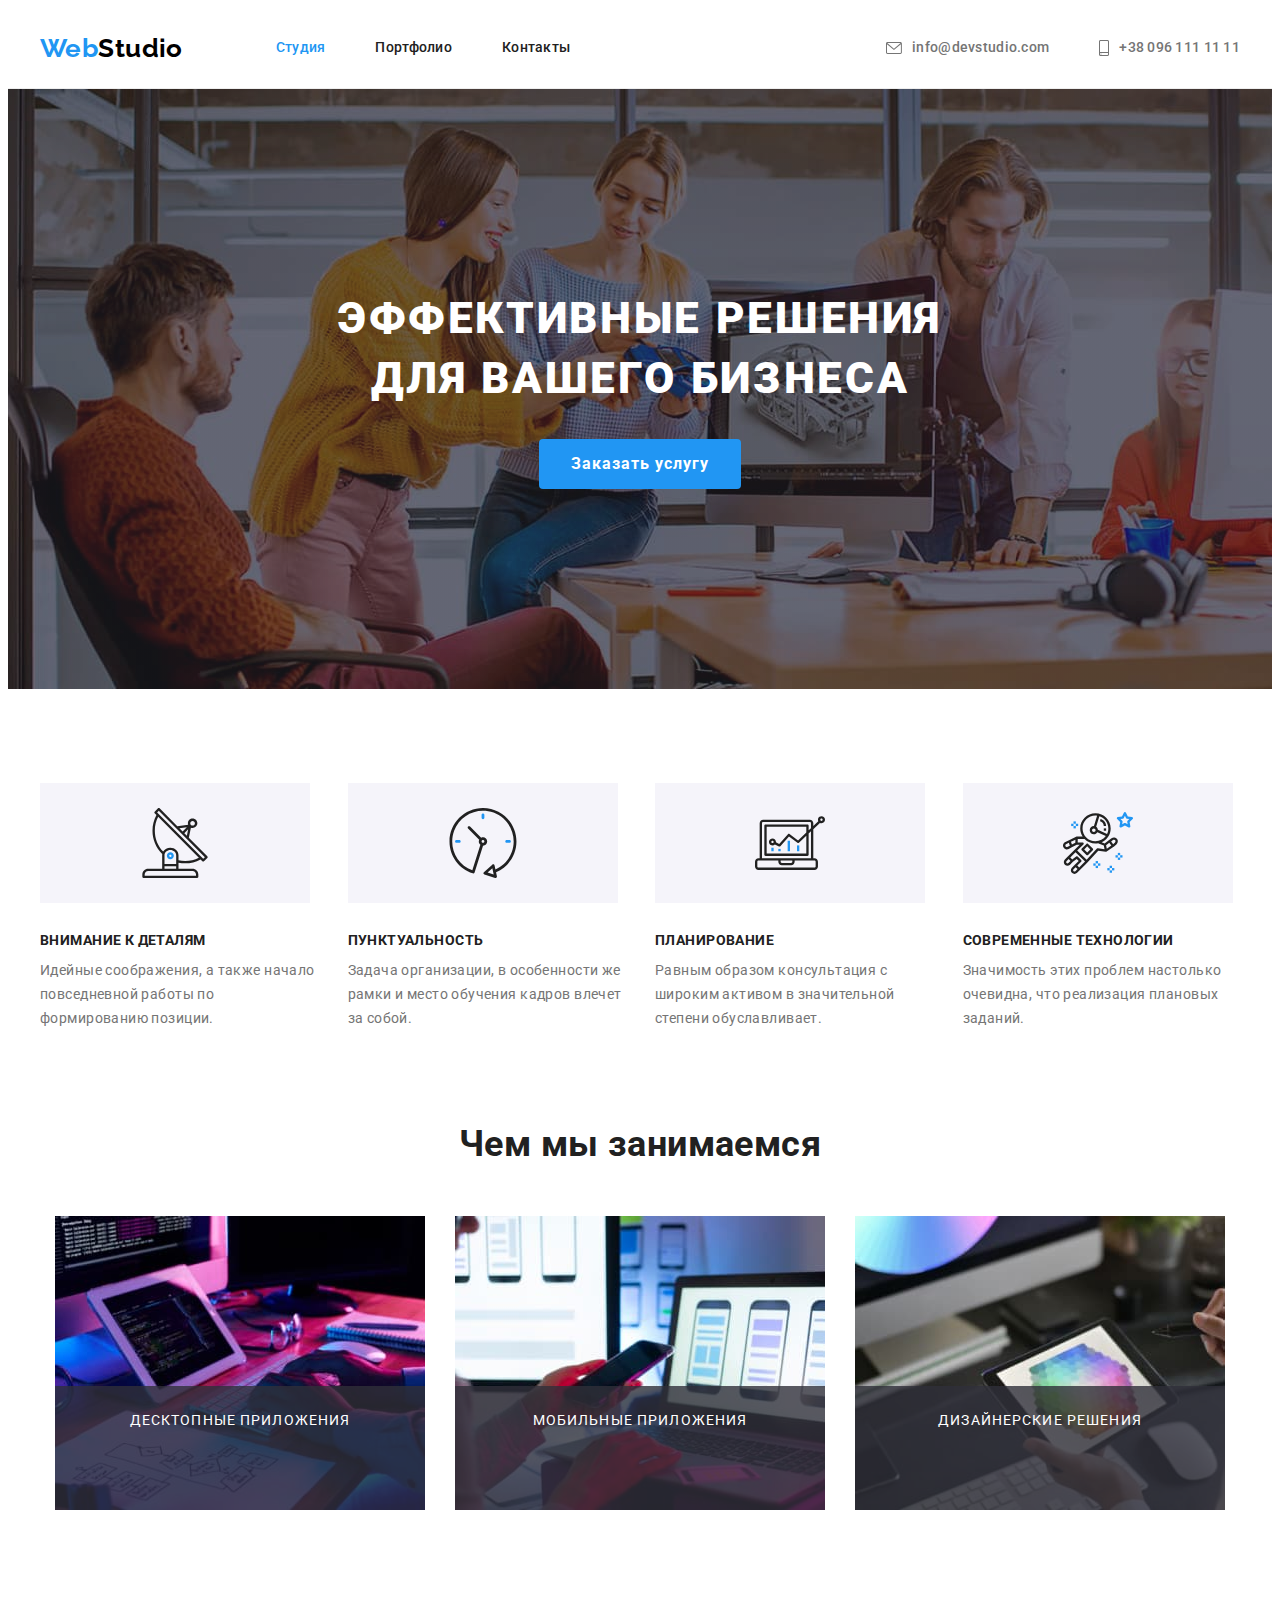
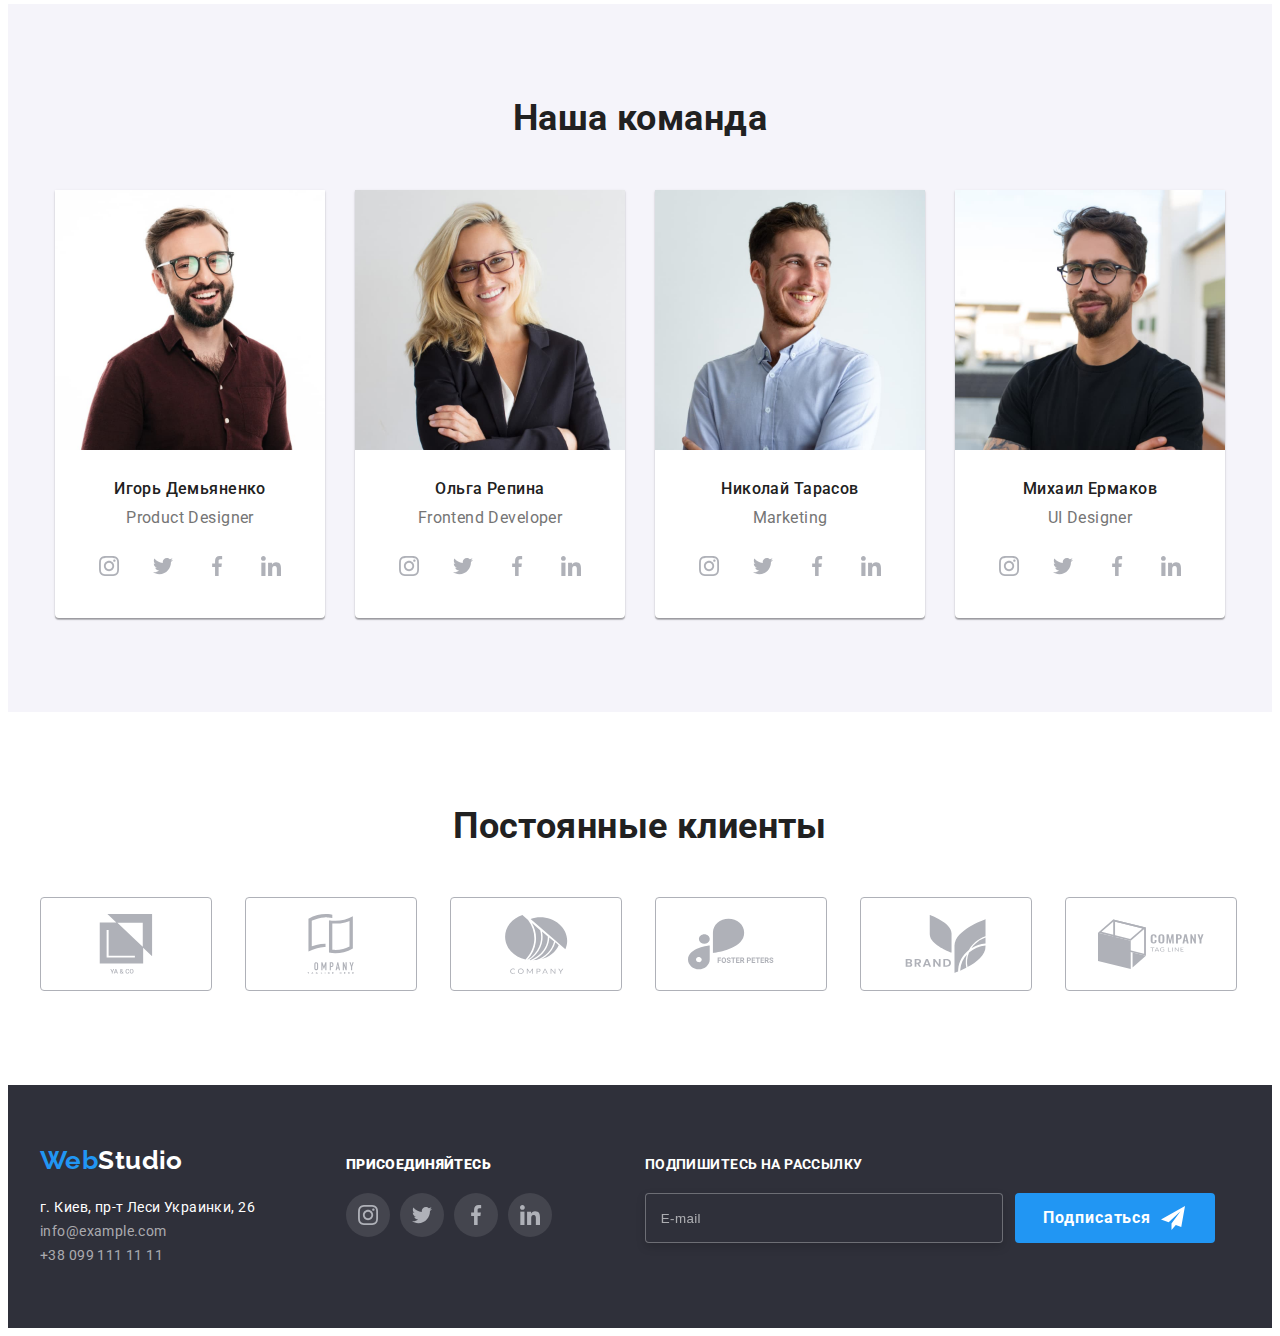
==== commit a8f9a83f: "scss" ====
--- a/index.html
+++ b/index.html
@@ -13,7 +13,7 @@
     <link rel="preconnect" href="https://fonts.gstatic.com">
     <link rel="stylesheet" href="https://cdnjs.cloudflare.com/ajax/libs/modern-normalize/1.0.0/modern-normalize.min.css" integrity="sha512-ISS7cAi1PEhQ8jnbJpJZMd29NlhNj4AWYyLOSp2CE/CsHxTCu+r+t0D2yoJudVrd0/8fTVPUVDzY5Tvli75u/g==" crossorigin="anonymous" />
     <link href="https://fonts.googleapis.com/css2?family=Raleway:wght@700&family=Roboto:wght@400;500;700;900&display=swap" rel="stylesheet">
-    <link rel="stylesheet" href="./css/styles.css" />
+    
     <link rel="stylesheet" href="./css/main.min.css">
 </head>
 <body>
--- a/css/main.min.css
+++ b/css/main.min.css
@@ -1,2 +1,2 @@
-:root{--fon-gr:#AFB1B8;--primary-text-color:#757575;--accent-color:#2196F3;--secondary-text-color:#212121;--black-color-text:#000000;--white: #FFFFFF;--white-secondary: rgba(255, 255, 255, 0.6);--secodary-accent: #188CE8;--dark-background-color:#2F303A;--secondary-background: #F5F4FA}h1,h2,h3,h4,h5,h6,p{margin-top:0;margin-bottom:0}ul,ol{margin-top:0;margin-bottom:0;padding-left:0}img{display:block}ul{list-style:none}.text{text-decoration:none}body{background-color:var(--white);color:var(--primary-text-color);font-family:Roboto,sans-serif;font-weight:400;font-size:14px;line-height:1.7;letter-spacing:0.03em}.container{width:1200px;padding-left:15px;padding-right:15px;margin:auto}.hero-button{display:inline-block;min-width:200px;padding:10px 32px;color:var(--white);background-color:var(--accent-color);font-weight:700;font-size:16px;line-height:1.9;align-items:center;text-align:center;letter-spacing:0.06em;font-family:inherit;border:none;border-radius:4px;cursor:pointer;transition:background-color 250ms cubic-bezier(0.4, 0, 0.2, 1),color 250ms cubic-bezier(0.4, 0, 0.2, 1),box-shadow 250ms cubic-bezier(0.4, 0, 0.2, 1)}.hero .hero-button:hover,.hero .hero-button:focus{color:var(--white);background-color:var(--secodary-accent)}.footer-submit{min-width:200px;height:50px;padding:10px 28px;color:var(--white);background-color:var(--accent-color);font-weight:700;font-size:16px;line-height:1.9;display:inline-flex;align-items:center;letter-spacing:0.06em;font-family:inherit;border:none;border-radius:4px;cursor:pointer;transition:background-color 250ms cubic-bezier(0.4, 0, 0.2, 1),color 250ms cubic-bezier(0.4, 0, 0.2, 1),box-shadow 250ms cubic-bezier(0.4, 0, 0.2, 1)}.footer-submit:hover,.footer-submit:focus{color:var(--white);background-color:var(--secodary-accent)}.modal-form-btn{width:200px;height:50px;font-weight:700;font-size:16px;line-height:1.87px;letter-spacing:0.06em;padding:10px 32px;margin-top:30px;border:0;border-radius:4px;align-self:center;color:var(--white);background-color:var(--accent-color);transition:background-color 250ms cubic-bezier(0.4, 0, 0.2, 1),box-shadow 250ms cubic-bezier(0.4, 0, 0.2, 1);cursor:pointer}.modal-form-btn:hover,.modal-form-btn:focus{background-color:var(--secodary-accent);box-shadow:0px 4px 4px rgba(0,0,0,0.15)}.contacts-nav{display:flex;margin-left:auto}.item .link{position:relative}.item .link:hover::after{display:block;position:absolute;content:"";width:100%;height:4px;border-radius:2px;margin-top:28px;background-color:var(--accent-color)}.item-contact:not(:last-child){margin-right:50px}.contacts-nav .link{display:flex;align-items:center;color:var(--primary-text-color);font-weight:500;font-size:14px;line-height:1.14;letter-spacing:0.02em;text-decoration:none;transition:color 250ms cubic-bezier(0.4, 0, 0.2, 1)}.contacts-nav .link:focus,.contacts-nav .link:hover{color:var(--accent-color)}.address{color:rgba(255,255,255,0.6);list-style:none;transition:250ms cubic-bezier(0.4, 0, 0.2, 1)}.address:not(:last-child){margin-bottom:9px}.address:hover,.address:focus{color:var(--accent-color)}address{font-style:normal}.logo{display:inline-block;margin-right:93px;color:var(--black-color-text);font-family:Raleway;font-weight:700;font-size:26px;line-height:1.19}.span-logo{color:var(--accent-color)}.footer .logo{display:block;margin-bottom:20px;color:var(--white)}.navigation{display:flex;align-items:center}.site-nav{display:flex;align-items:center}.item:not(:last-child){margin-right:50px}.site-nav a{display:block;padding-top:32px;padding-bottom:32px}.site-nav a{color:var(--secondary-text-color);font-weight:500;font-size:14px;line-height:1.14;letter-spacing:0.02em;text-decoration:none;transition:color 250ms cubic-bezier(0.4, 0, 0.2, 1)}.site-nav .active{color:var(--accent-color)}.site-nav a:hover,.site-nav a:focus{color:var(--accent-color)}.contacts-icon{width:16px;height:12px;margin-right:10px;fill:currentColor}.phone-icon{width:10px;height:16px;margin-right:10px;fill:currentColor}.feature-list .section-title{margin-bottom:10px;color:var(--secondary-text-color);font-weight:700;font-size:14px;line-height:1.14;text-transform:uppercase}.overlay-work{background-color:rgba(47,48,58,0.8);padding:27px 0px;color:var(--white);position:absolute;bottom:0;left:0;width:100%;height:70px;overflow:auto;font-size:14px;line-height:1.14;text-align:center;letter-spacing:0.03cm;text-transform:uppercase}.member-title{margin-bottom:10px;color:var(--secondary-text-color);font-weight:500;font-size:16px;line-height:1.18;text-align:center}.portfolio .section-title{color:#212121;font-weight:700;font-size:18px;line-height:2;letter-spacing:0.06em}.social-head{display:block;margin-bottom:20px;font-weight:bold;font-size:14px;line-height:1.14;letter-spacing:0.03em;text-transform:uppercase}.footer-mail-head{display:block;margin-bottom:20px;font-weight:bold;font-size:14px;line-height:1.14;letter-spacing:0.03em;text-transform:uppercase}.feature-svg{display:flex;justify-content:center;align-items:center;width:270px;height:120px;background-color:var(--secondary-background);margin-bottom:30px}.section-work .section-title{margin-bottom:50px;color:var(--secondary-text-color);font-weight:700;font-size:36px;line-height:1.16;text-align:center}.section-team .section-title{color:var(--secondary-text-color);font-weight:700;font-size:36px;line-height:1.16;text-align:center;margin-bottom:50px}.clients .section-title{margin-bottom:50px;color:var(--secondary-text-color);font-weight:700;font-size:36px;line-height:1.16;text-align:center}.hero-title{width:696px;margin-left:auto;margin-right:auto;margin-bottom:30px;font-weight:900;font-size:44px;line-height:1.36;text-align:center;letter-spacing:0.06em;text-transform:uppercase}.members-name p{font-weight:400;font-size:16px;line-height:1.18;text-align:center;margin-bottom:16px}.card-description p{color:var(--primary-text-color)}.portfolio p{font-size:16px;line-height:1.8}.social-list-icon{width:20px;height:20px;fill:var(--fon-gr);transition:fill 250ms cubic-bezier(0.4, 0, 0.2, 1)}.social-list{display:flex;justify-content:space-between}.social-list-link{display:flex;justify-content:center;align-items:center;width:44px;height:44px;background-color:#FFFFFF;border-radius:50%;transition:background-color 250ms cubic-bezier(0.4, 0, 0.2, 1)}.social-list-link:hover,.social-list-link:focus{background-color:var(--accent-color)}.social-list-link:hover .social-list-icon,.social-list-link:focus .social-list-icon{fill:var(--white)}.footer-social{display:block;margin-left:70px}.footer-social-list{display:flex}.footer-social-item:not(:last-child){margin-right:10px}.footer-list-link{display:flex;justify-content:center;align-items:center;width:44px;height:44px;border-radius:50%;background-color:rgba(255,255,255,0.1);color:var(--white);transition:background-color 250ms cubic-bezier(0.4, 0, 0.2, 1)}.footer-list-link:hover,.footer-list-link:focus{background-color:var(--accent-color)}.footer-list-link:hover .social-list-icon,.footer-list-link:focus .social-list-icon{fill:var(--white)}.send-icon{fill:currentColor;margin-left:10px}.clients-icon{width:106px;height:60px;fill:currentColor}.clients-list-item{flex-basis:calc((100% - 180px) / 6);margin-left:30px;margin-top:30px}.clients-list{display:flex;flex-wrap:wrap;margin-left:-30px;margin-top:-30px}.client-link{display:flex;justify-content:center;align-items:center;width:170px;height:92px;color:var(--fon-gr);border:1px solid var(--fon-gr);border-radius:4px;transition:border-color 250ms cubic-bezier(0.4, 0, 0.2, 1),color 250ms cubic-bezier(0.4, 0, 0.2, 1)}.client-link:hover,.client-link:focus{border:1px solid var(--accent-color);color:var(--accent-color)}.filters-button .button{color:var(--secondary-text-color);background-color:var(--secondary-background);text-decoration:none;font-weight:500;font-size:16px;line-height:1.6;text-align:center;letter-spacing:0.03em;cursor:pointer;border-radius:4px;border-color:transparent;transition:background-color 250ms cubic-bezier(0.4, 0, 0.2, 1),color 250ms cubic-bezier(0.4, 0, 0.2, 1),box-shadow 250ms cubic-bezier(0.4, 0, 0.2, 1)}.filters-button .button:hover,.filters-button .button:focus{background-color:var(--accent-color);color:var(--white);box-shadow:0px 3px 1px rgba(0,0,0,0.1),0px 1px 2px rgba(0,0,0,0.08),0px 2px 2px rgba(0,0,0,0.12)}.portfolio-section{padding-top:100px;padding-bottom:94px}.filters-button{margin-bottom:50px;display:flex;align-items:center;justify-content:center}.portfolio-button:not(:last-child){margin-right:8px}.svg-modal{display:block;fill:currentColor;position:absolute;top:50%;left:12px;transform:translateY(-50%)}.page-header{border-bottom:1px solid #EEEEEE;border-top:0}.header-container{display:flex;align-items:center}.navigation{display:flex;align-items:center}.site-nav{display:flex;align-items:center}.item:not(:last-child){margin-right:50px}.site-nav a{display:block;padding-top:32px;padding-bottom:32px}.site-nav a{color:var(--secondary-text-color);font-weight:500;font-size:14px;line-height:1.14;letter-spacing:0.02em;text-decoration:none;transition:color 250ms cubic-bezier(0.4, 0, 0.2, 1)}.site-nav .active{color:var(--accent-color)}.site-nav a:hover,.site-nav a:focus{color:var(--accent-color)}.contacts-nav{display:flex;margin-left:auto}.item .link{position:relative}.item .link:hover::after{display:block;position:absolute;content:"";width:100%;height:4px;border-radius:2px;margin-top:28px;background-color:var(--accent-color)}.item-contact:not(:last-child){margin-right:50px}.contacts-nav .link{display:flex;align-items:center;color:var(--primary-text-color);font-weight:500;font-size:14px;line-height:1.14;letter-spacing:0.02em;text-decoration:none;transition:color 250ms cubic-bezier(0.4, 0, 0.2, 1)}.contacts-nav .link:focus,.contacts-nav .link:hover{color:var(--accent-color)}.contacts-icon{width:16px;height:12px;margin-right:10px;fill:currentColor}.phone-icon{width:10px;height:16px;margin-right:10px;fill:currentColor}.hero{background-color:#C4C4C4;background-image:linear-gradient(rgba(47,48,58,0.4), rgba(47,48,58,0.4)),url(../image/img.head.jpg);background-size:cover;color:var(--white);text-align:center;padding-top:200px;padding-bottom:200px}.feature{padding-top:94px}.feature-list{display:flex;justify-content:space-between}.feature-list .items{flex-basis:calc((100% - 90px) / 4)}.feature-list .item:not(:last-child){margin-right:30px}.section-work{padding-top:94px;padding-bottom:94px}.work-photo{display:flex;justify-content:center}.work-photo .photo:not(:last-child){margin-right:30px}.overlay-section-work{position:relative;display:flex;align-items:center}.section-team{padding-top:94px;padding-bottom:94px;background-color:var(--secondary-background)}.team-members{display:flex;justify-content:center}.team-members .members-name:not(:last-child){margin-right:30px}.members-name{box-shadow:0px 1px 3px rgba(0,0,0,0.12),0px 1px 1px rgba(0,0,0,0.14),0px 2px 1px rgba(0,0,0,0.2);border-radius:0px 0px 4px 4px;background-color:var(--white)}.employee{padding-left:32px;padding-right:32px;padding-top:30px;padding-bottom:30px}.clients{padding-top:94px;padding-bottom:94px}footer{padding-top:60px;padding-bottom:60px;background-color:var(--dark-background-color);color:var(--white);list-style:none;text-decoration:none;font-weight:400;font-size:14px;line-height:1.71;letter-spacing:0.03em}.footer .container{display:flex;align-items:baseline}.footer-mail{margin-left:93px}.mail-label{display:flex;justify-content:center}.footer-input{width:358px;height:50px;border:1px solid rgba(255,255,255,0.3);box-sizing:border-box;filter:drop-shadow(0px 4px 4px rgba(0,0,0,0.15));border-radius:4px;background-color:var(--dark-background-color);margin-right:12px;padding:15px;color:var(--white)}.footer-input::placeholder{display:flex;align-items:center;letter-spacing:0.03em;color:rgba(255,255,255,0.6)}.portfolio{display:flex;flex-wrap:wrap;margin-top:-30px;margin-left:-30px}.portfolio-item{margin-left:30px;margin-top:30px;flex-basis:calc((100% - 90px) / 3)}.card-description{padding:20px 24px;border:1px solid #EEEEEE;border-top:0}.portfolio-card-link{text-decoration:none;transition:box-shadow 250ms cubic-bezier(0.4, 0, 0.2, 1);display:block}.portfolio-card-link:hover,.portfolio-card-link:focus{box-shadow:0px 4px 4px rgba(0,0,0,0.25)}.portfolio-card-link:hover .overlay,.portfolio-card-link:focus .overlay{transform:translateY(0%)}.portfolio-img-wrapper{position:relative;overflow:hidden}.overlay{color:var(--white);background-color:rgba(33,150,243,0.9);padding:63px 24px;position:absolute;top:0;left:0;width:100%;height:100%;overflow:auto;transform:translateY(100%);transition:transform 250ms cubic-bezier(0.4, 0, 0.2, 1)}
+:root{--fon-gr:#AFB1B8;--primary-text-color:#757575;--accent-color:#2196F3;--secondary-text-color:#212121;--black-color-text:#000000;--white: #FFFFFF;--white-secondary: rgba(255, 255, 255, 0.6);--secodary-accent: #188CE8;--dark-background-color:#2F303A;--secondary-background: #F5F4FA}h1,h2,h3,h4,h5,h6,p{margin-top:0;margin-bottom:0}ul,ol{margin-top:0;margin-bottom:0;padding-left:0}img{display:block}ul{list-style:none}.text{text-decoration:none}body{background-color:var(--white);color:var(--primary-text-color);font-family:Roboto,sans-serif;font-weight:400;font-size:14px;line-height:1.7;letter-spacing:0.03em}.container{width:1200px;padding-left:15px;padding-right:15px;margin:auto}.hero-button{display:inline-block;min-width:200px;padding:10px 32px;color:var(--white);background-color:var(--accent-color);font-weight:700;font-size:16px;line-height:1.9;align-items:center;text-align:center;letter-spacing:0.06em;font-family:inherit;border:none;border-radius:4px;cursor:pointer;transition:background-color 250ms cubic-bezier(0.4, 0, 0.2, 1),color 250ms cubic-bezier(0.4, 0, 0.2, 1),box-shadow 250ms cubic-bezier(0.4, 0, 0.2, 1)}.hero .hero-button:hover,.hero .hero-button:focus{color:var(--white);background-color:var(--secodary-accent)}.footer-submit{min-width:200px;height:50px;padding:10px 28px;color:var(--white);background-color:var(--accent-color);font-weight:700;font-size:16px;line-height:1.9;display:inline-flex;align-items:center;letter-spacing:0.06em;font-family:inherit;border:none;border-radius:4px;cursor:pointer;transition:background-color 250ms cubic-bezier(0.4, 0, 0.2, 1),color 250ms cubic-bezier(0.4, 0, 0.2, 1),box-shadow 250ms cubic-bezier(0.4, 0, 0.2, 1)}.footer-submit:hover,.footer-submit:focus{color:var(--white);background-color:var(--secodary-accent)}.modal-form-btn{width:200px;height:50px;font-weight:700;font-size:16px;line-height:1.87px;letter-spacing:0.06em;padding:10px 32px;margin-top:30px;border:0;border-radius:4px;align-self:center;color:var(--white);background-color:var(--accent-color);transition:background-color 250ms cubic-bezier(0.4, 0, 0.2, 1),box-shadow 250ms cubic-bezier(0.4, 0, 0.2, 1);cursor:pointer}.modal-form-btn:hover,.modal-form-btn:focus{background-color:var(--secodary-accent);box-shadow:0px 4px 4px rgba(0,0,0,0.15)}.logo{display:inline-block;margin-right:93px;color:var(--black-color-text);font-family:Raleway;font-weight:700;font-size:26px;line-height:1.19}.span-logo{color:var(--accent-color)}.footer .logo{display:block;margin-bottom:20px;color:var(--white)}.feature-list .section-title{margin-bottom:10px;color:var(--secondary-text-color);font-weight:700;font-size:14px;line-height:1.14;text-transform:uppercase}.social-head{display:block;margin-bottom:20px;font-weight:bold;font-size:14px;line-height:1.14;letter-spacing:0.03em;text-transform:uppercase}.footer-mail-head{display:block;margin-bottom:20px;font-weight:bold;font-size:14px;line-height:1.14;letter-spacing:0.03em;text-transform:uppercase}.feature-svg{display:flex;justify-content:center;align-items:center;width:270px;height:120px;background-color:var(--secondary-background);margin-bottom:30px}.section-work .section-title{margin-bottom:50px;color:var(--secondary-text-color);font-weight:700;font-size:36px;line-height:1.16;text-align:center}.section-team .section-title{color:var(--secondary-text-color);font-weight:700;font-size:36px;line-height:1.16;text-align:center;margin-bottom:50px}.clients .section-title{margin-bottom:50px;color:var(--secondary-text-color);font-weight:700;font-size:36px;line-height:1.16;text-align:center}.members-name p{font-weight:400;font-size:16px;line-height:1.18;text-align:center;margin-bottom:16px}.card-description p{color:var(--primary-text-color)}.portfolio p{font-size:16px;line-height:1.8}.social-list-icon{width:20px;height:20px;fill:var(--fon-gr);transition:fill 250ms cubic-bezier(0.4, 0, 0.2, 1)}.social-list{display:flex;justify-content:space-between}.social-list-link{display:flex;justify-content:center;align-items:center;width:44px;height:44px;background-color:#FFFFFF;border-radius:50%;transition:background-color 250ms cubic-bezier(0.4, 0, 0.2, 1)}.social-list-link:hover,.social-list-link:focus{background-color:var(--accent-color)}.social-list-link:hover .social-list-icon,.social-list-link:focus .social-list-icon{fill:var(--white)}.footer-social{display:block;margin-left:70px}.footer-social-list{display:flex}.footer-social-item:not(:last-child){margin-right:10px}.footer-list-link{display:flex;justify-content:center;align-items:center;width:44px;height:44px;border-radius:50%;background-color:rgba(255,255,255,0.1);color:var(--white);transition:background-color 250ms cubic-bezier(0.4, 0, 0.2, 1)}.footer-list-link:hover,.footer-list-link:focus{background-color:var(--accent-color)}.footer-list-link:hover .social-list-icon,.footer-list-link:focus .social-list-icon{fill:var(--white)}.send-icon{fill:currentColor;margin-left:10px}.clients-icon{width:106px;height:60px;fill:currentColor}.clients-list-item{flex-basis:calc((100% - 180px) / 6);margin-left:30px;margin-top:30px}.clients-list{display:flex;flex-wrap:wrap;margin-left:-30px;margin-top:-30px}.client-link{display:flex;justify-content:center;align-items:center;width:170px;height:92px;color:var(--fon-gr);border:1px solid var(--fon-gr);border-radius:4px;transition:border-color 250ms cubic-bezier(0.4, 0, 0.2, 1),color 250ms cubic-bezier(0.4, 0, 0.2, 1)}.client-link:hover,.client-link:focus{border:1px solid var(--accent-color);color:var(--accent-color)}.filters-button .button{color:var(--secondary-text-color);background-color:var(--secondary-background);text-decoration:none;font-weight:500;font-size:16px;line-height:1.6;text-align:center;letter-spacing:0.03em;cursor:pointer;border-radius:4px;border-color:transparent;transition:background-color 250ms cubic-bezier(0.4, 0, 0.2, 1),color 250ms cubic-bezier(0.4, 0, 0.2, 1),box-shadow 250ms cubic-bezier(0.4, 0, 0.2, 1)}.filters-button .button:hover,.filters-button .button:focus{background-color:var(--accent-color);color:var(--white);box-shadow:0px 3px 1px rgba(0,0,0,0.1),0px 1px 2px rgba(0,0,0,0.08),0px 2px 2px rgba(0,0,0,0.12)}.portfolio-section{padding-top:100px;padding-bottom:94px}.filters-button{margin-bottom:50px;display:flex;align-items:center;justify-content:center}.portfolio-button:not(:last-child){margin-right:8px}.svg-modal{display:block;fill:currentColor;position:absolute;top:50%;left:12px;transform:translateY(-50%)}.modal-label{margin-bottom:10px}.modal-input{width:100%;height:40px;border:1px solid rgba(33,33,33,0.2);border-radius:4px;padding-left:42px;cursor:pointer}.modal-input:focus{border-color:var(--accent-color);outline:none}.modal-input:focus+.svg-modal{color:var(--accent-color)}.modal-input:required:focus:valid{border-color:var(--accent-color)}.modal-input-wrapper{display:block;position:relative}.backdrop{position:fixed;top:0;left:0;width:100vw;height:100vh;background-color:rgba(47,48,58,0.8);box-shadow:0px 4px 4px rgba(0,0,0,0.25);z-index:100;transition:opacity 250ms linear, visibility 250ms linear}.is-hidden{opacity:0;visibility:hidden;pointer-events:none}.modal{position:inherit;width:528px;height:581px;left:50%;top:50%;transform:translate(-50%, -50%);background-color:var(--white);box-shadow:0px 1px 3px rgba(0,0,0,0.12),0px 1px 1px rgba(0,0,0,0.14),0px 2px 1px rgba(0,0,0,0.2);border-radius:4px;padding:40px}.modal-close{position:absolute;top:8px;right:8px;padding:0;width:30px;height:30px;background-color:transparent;border:1px solid rgba(0,0,0,0.1);border-radius:50%;cursor:pointer;display:flex;justify-content:center;align-items:center}.modal-close:focus{color:var(--accent-color)}.close-icon{width:18px;height:18px;fill:currentColor}.modal-head{color:var(--secondary-text-color);font-weight:700;font-size:20px;line-height:23px;text-align:center;margin-bottom:12px}.modal-form{display:flex;flex-direction:column;padding:0}.modal-comment{width:100%;height:120px;font-size:12px;line-height:1.16;letter-spacing:0.01em;border:1px solid rgba(33,33,33,0.2);border-radius:4px;resize:none;padding:12px 16px}.modal-comment::placeholder{color:rgba(117,117,117,0.5)}.modal-comment:focus{border-color:var(--accent-color);outline:none}.check-label{display:flex;align-items:center;cursor:pointer}.check-input{position:absolute;width:16px;height:15px;overflow:hidden;clip:rect(0 0 0 0)}.check-box{width:16px;height:15px;border:2px solid var(--primary-text-color);margin-right:7px}.check-input:checked+.check-box{background-image:url(../image/Vector.svg);background-color:var(--accent-color);background-repeat:no-repeat;background-position:50% 50%;border-color:var(--accent-color);border-radius:2px}.check-input:focus+.check-box{border-color:var(--accent-color)}.check-input:checked:focus+.check-box{border-color:var(--accent-color)}.checkbox-link{color:var(--accent-color)}.page-header{border-bottom:1px solid #EEEEEE;border-top:0}.header-container{display:flex;align-items:center}.navigation{display:flex;align-items:center}.site-nav{display:flex;align-items:center}.item:not(:last-child){margin-right:50px}.site-nav a{display:block;padding-top:32px;padding-bottom:32px}.site-nav a{color:var(--secondary-text-color);font-weight:500;font-size:14px;line-height:1.14;letter-spacing:0.02em;text-decoration:none;transition:color 250ms cubic-bezier(0.4, 0, 0.2, 1)}.site-nav .active{color:var(--accent-color)}.site-nav a:hover,.site-nav a:focus{color:var(--accent-color)}.contacts-nav{display:flex;margin-left:auto}.item .link{position:relative}.item .link:hover::after{display:block;position:absolute;content:"";width:100%;height:4px;border-radius:2px;margin-top:28px;background-color:var(--accent-color)}.item-contact:not(:last-child){margin-right:50px}.contacts-nav .link{display:flex;align-items:center;color:var(--primary-text-color);font-weight:500;font-size:14px;line-height:1.14;letter-spacing:0.02em;text-decoration:none;transition:color 250ms cubic-bezier(0.4, 0, 0.2, 1)}.contacts-nav .link:focus,.contacts-nav .link:hover{color:var(--accent-color)}.contacts-icon{width:16px;height:12px;margin-right:10px;fill:currentColor}.phone-icon{width:10px;height:16px;margin-right:10px;fill:currentColor}.hero{background-color:#C4C4C4;background-image:linear-gradient(rgba(47,48,58,0.4), rgba(47,48,58,0.4)),url(../image/img.head.jpg);background-size:cover;color:var(--white);text-align:center;padding-top:200px;padding-bottom:200px}.hero-title{width:696px;margin-left:auto;margin-right:auto;margin-bottom:30px;font-weight:900;font-size:44px;line-height:1.36;text-align:center;letter-spacing:0.06em;text-transform:uppercase}.feature{padding-top:94px}.feature-list{display:flex;justify-content:space-between}.feature-list .items{flex-basis:calc((100% - 90px) / 4)}.feature-list .item:not(:last-child){margin-right:30px}.section-work{padding-top:94px;padding-bottom:94px}.work-photo{display:flex;justify-content:center}.work-photo .photo:not(:last-child){margin-right:30px}.overlay-work{background-color:rgba(47,48,58,0.8);padding:27px 0px;color:var(--white);position:absolute;bottom:0;left:0;width:100%;height:70px;overflow:auto;font-size:14px;line-height:1.14;text-align:center;letter-spacing:0.03cm;text-transform:uppercase}.overlay-section-work{position:relative;display:flex;align-items:center}.section-team{padding-top:94px;padding-bottom:94px;background-color:var(--secondary-background)}.team-members{display:flex;justify-content:center}.member-title{margin-bottom:10px;color:var(--secondary-text-color);font-weight:500;font-size:16px;line-height:1.18;text-align:center}.team-members .members-name:not(:last-child){margin-right:30px}.members-name{box-shadow:0px 1px 3px rgba(0,0,0,0.12),0px 1px 1px rgba(0,0,0,0.14),0px 2px 1px rgba(0,0,0,0.2);border-radius:0px 0px 4px 4px;background-color:var(--white)}.employee{padding-left:32px;padding-right:32px;padding-top:30px;padding-bottom:30px}.clients{padding-top:94px;padding-bottom:94px}footer{padding-top:60px;padding-bottom:60px;background-color:var(--dark-background-color);color:var(--white);list-style:none;text-decoration:none;font-weight:400;font-size:14px;line-height:1.71;letter-spacing:0.03em}.footer .container{display:flex;align-items:baseline}.address{color:rgba(255,255,255,0.6);list-style:none;transition:250ms cubic-bezier(0.4, 0, 0.2, 1)}.address:not(:last-child){margin-bottom:9px}.address:hover,.address:focus{color:var(--accent-color)}address{font-style:normal}.footer-mail{margin-left:93px}.mail-label{display:flex;justify-content:center}.footer-input{width:358px;height:50px;border:1px solid rgba(255,255,255,0.3);box-sizing:border-box;filter:drop-shadow(0px 4px 4px rgba(0,0,0,0.15));border-radius:4px;background-color:var(--dark-background-color);margin-right:12px;padding:15px;color:var(--white)}.footer-input::placeholder{display:flex;align-items:center;letter-spacing:0.03em;color:rgba(255,255,255,0.6)}.portfolio{display:flex;flex-wrap:wrap;margin-top:-30px;margin-left:-30px}.portfolio-item{margin-left:30px;margin-top:30px;flex-basis:calc((100% - 90px) / 3)}.card-description{padding:20px 24px;border:1px solid #EEEEEE;border-top:0}.portfolio .section-title{color:#212121;font-weight:700;font-size:18px;line-height:2;letter-spacing:0.06em}.portfolio-card-link{text-decoration:none;transition:box-shadow 250ms cubic-bezier(0.4, 0, 0.2, 1);display:block}.portfolio-card-link:hover,.portfolio-card-link:focus{box-shadow:0px 4px 4px rgba(0,0,0,0.25)}.portfolio-card-link:hover .overlay,.portfolio-card-link:focus .overlay{transform:translateY(0%)}.portfolio-img-wrapper{position:relative;overflow:hidden}.overlay{color:var(--white);background-color:rgba(33,150,243,0.9);padding:63px 24px;position:absolute;top:0;left:0;width:100%;height:100%;overflow:auto;transform:translateY(100%);transition:transform 250ms cubic-bezier(0.4, 0, 0.2, 1)}
 /*# sourceMappingURL=main.min.css.map */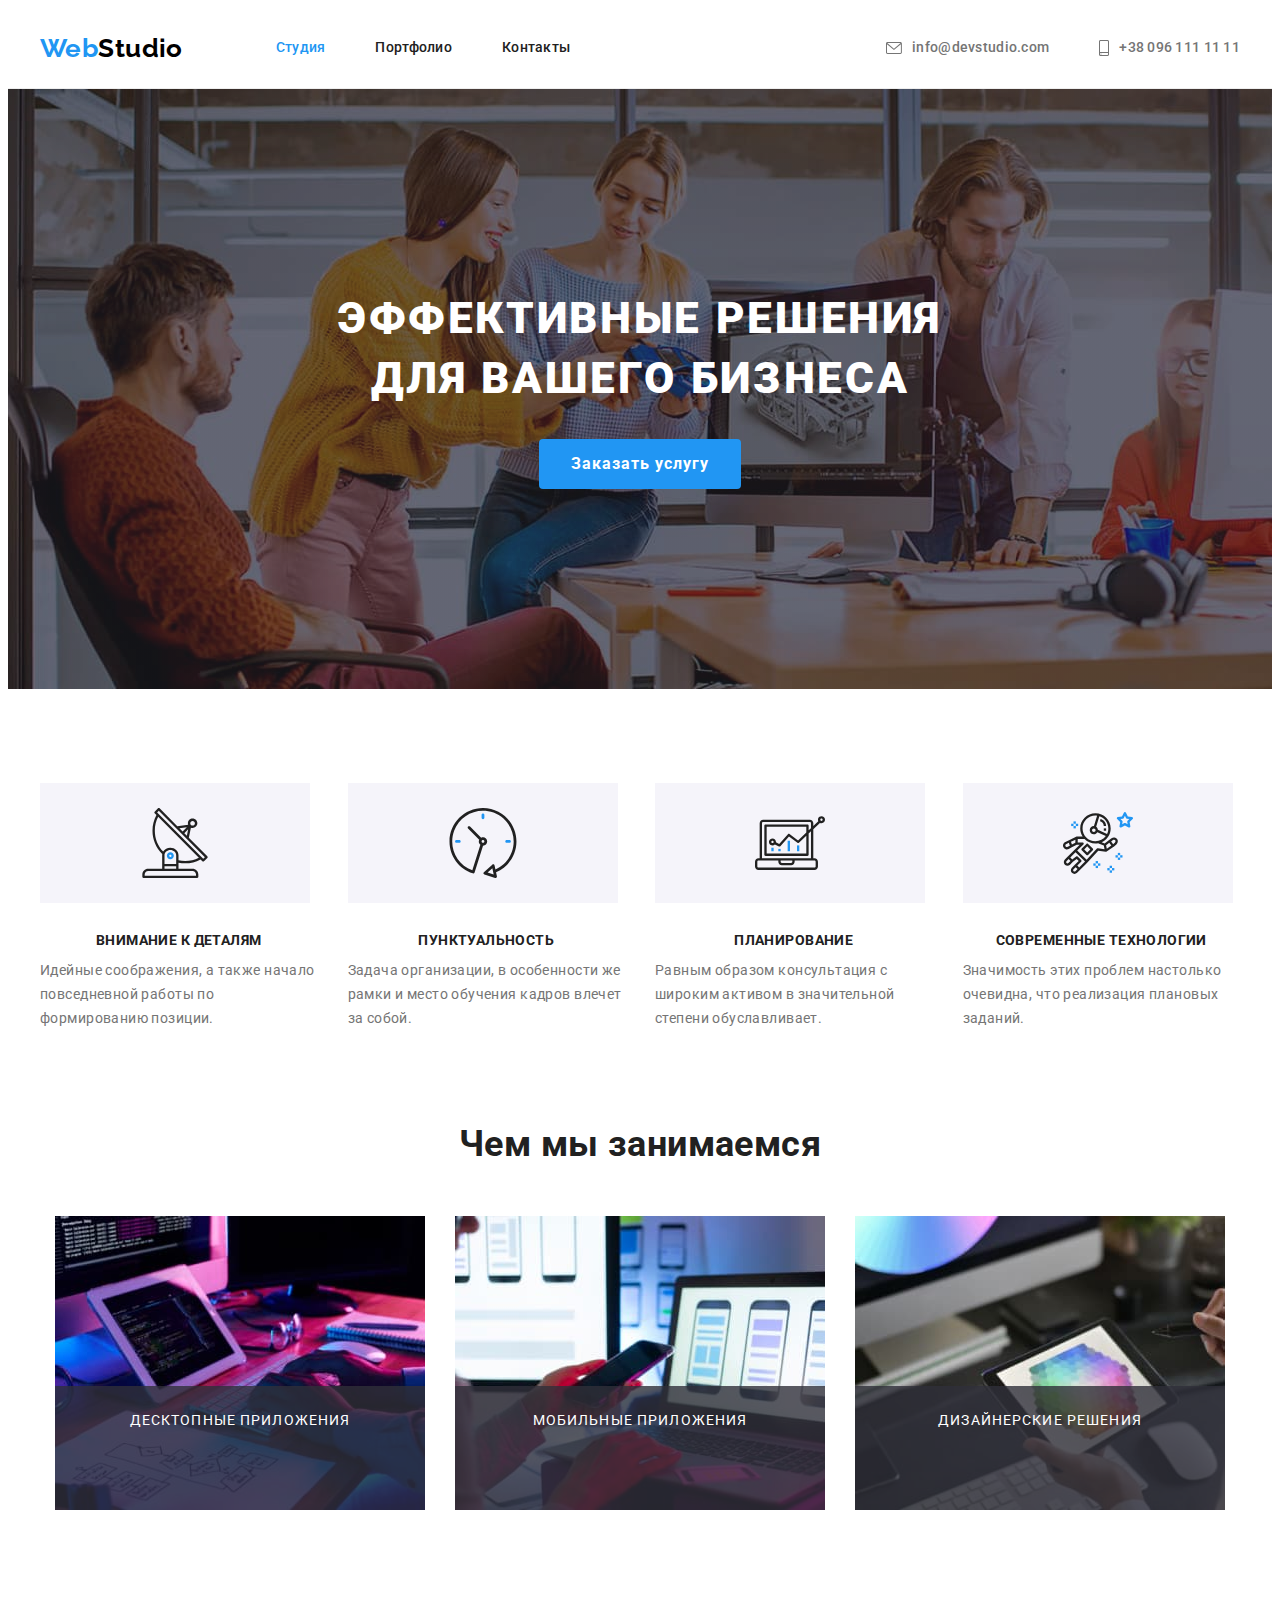
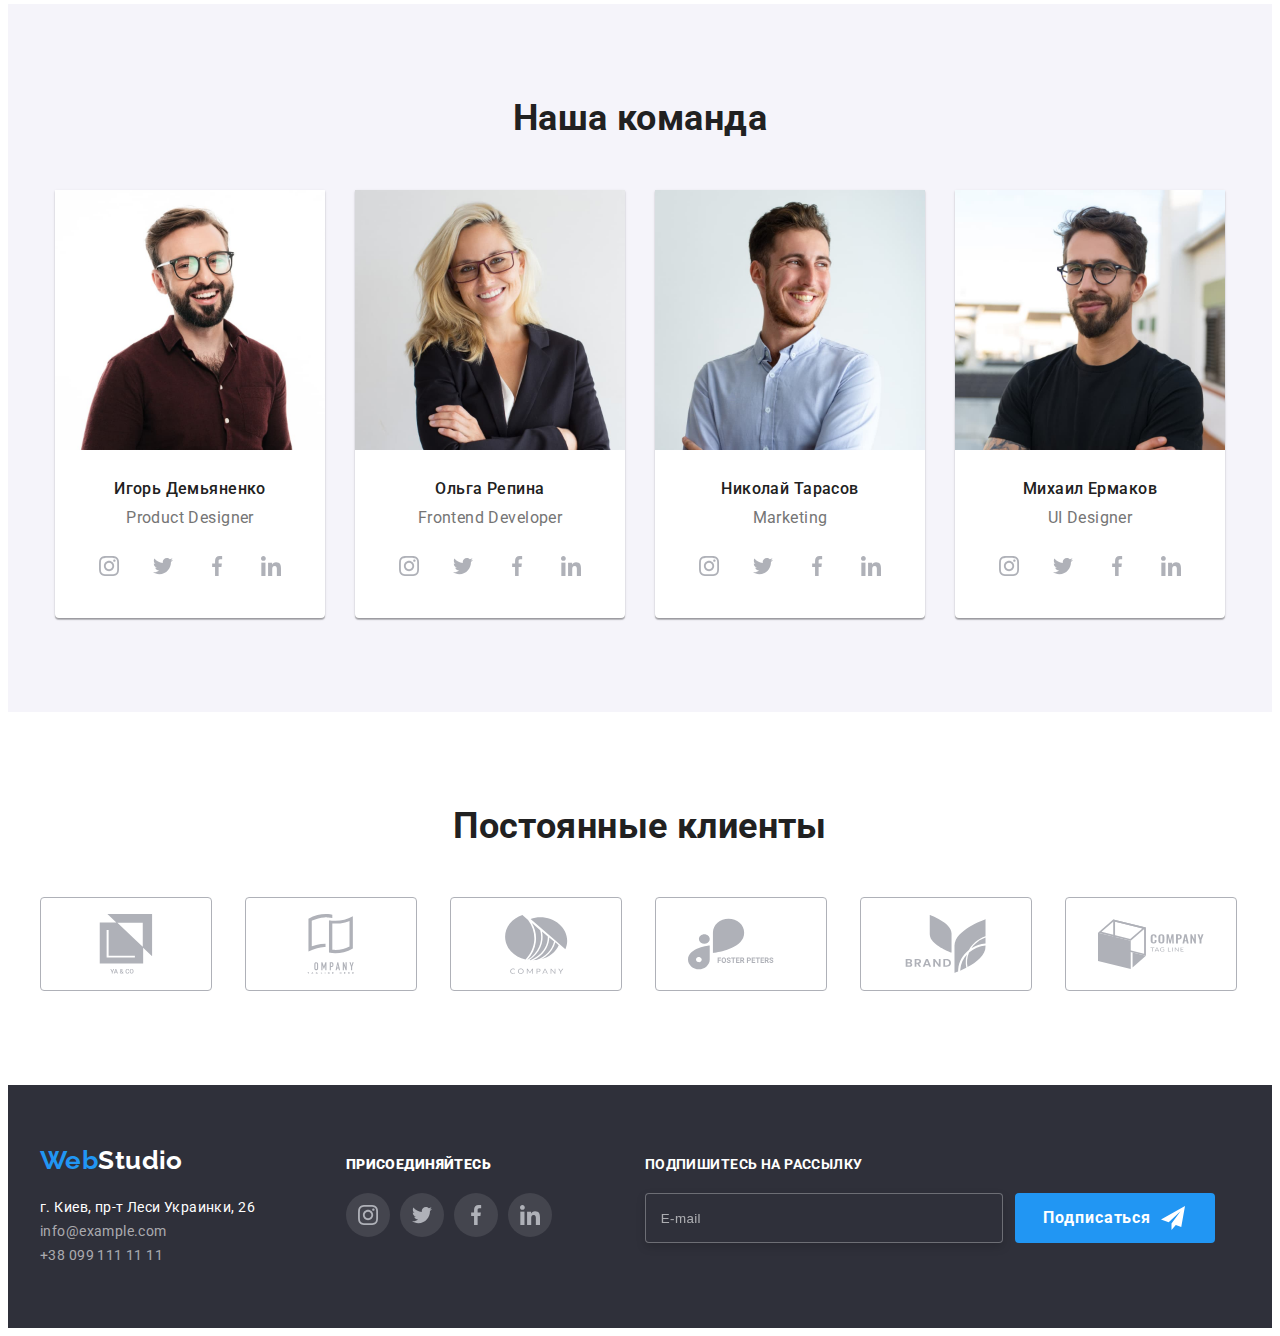
==== commit 81d81828: "scss" ====
--- a/index.html
+++ b/index.html
@@ -52,7 +52,7 @@
      <section class="hero">
          <div class="container">
          <h1 class="hero-title">Эффективные решения для вашего бизнеса</h1>
-         <button type="button" class="hero-button" data-modal-open> Заказать услугу</button>
+         <button type="button" class="main-button" data-modal-open> Заказать услугу</button>
         </div>
      </section>
            <!-- столбцы списка -->
@@ -390,7 +390,7 @@
     </div>
 
     <div class="footer-social">
-        <p class="social-head"><b>присоединяйтесь</b></p>
+        <p class="footer-social-mail-head"><b>присоединяйтесь</b></p>
         <ul class="footer-social-list">
             <li class="footer-social-item">
               <a href="https://www.instagram.com/" class="footer-list-link" 
@@ -430,7 +430,7 @@
         </ul>
     </div>
     <div class="footer-mail">
-      <p class="footer-mail-head">Подпишитесь на рассылку</p>
+      <p class="footer-social-mail-head">Подпишитесь на рассылку</p>
       <form action="#" method="GET" class="footer-mail-form">
         <label class="mail-label">
           <input type="email" name="user-email" class="footer-input" placeholder="E-mail" required>
--- a/css/main.min.css
+++ b/css/main.min.css
@@ -1,2 +1,2 @@
-:root{--fon-gr:#AFB1B8;--primary-text-color:#757575;--accent-color:#2196F3;--secondary-text-color:#212121;--black-color-text:#000000;--white: #FFFFFF;--white-secondary: rgba(255, 255, 255, 0.6);--secodary-accent: #188CE8;--dark-background-color:#2F303A;--secondary-background: #F5F4FA}h1,h2,h3,h4,h5,h6,p{margin-top:0;margin-bottom:0}ul,ol{margin-top:0;margin-bottom:0;padding-left:0}img{display:block}ul{list-style:none}.text{text-decoration:none}body{background-color:var(--white);color:var(--primary-text-color);font-family:Roboto,sans-serif;font-weight:400;font-size:14px;line-height:1.7;letter-spacing:0.03em}.container{width:1200px;padding-left:15px;padding-right:15px;margin:auto}.hero-button{display:inline-block;min-width:200px;padding:10px 32px;color:var(--white);background-color:var(--accent-color);font-weight:700;font-size:16px;line-height:1.9;align-items:center;text-align:center;letter-spacing:0.06em;font-family:inherit;border:none;border-radius:4px;cursor:pointer;transition:background-color 250ms cubic-bezier(0.4, 0, 0.2, 1),color 250ms cubic-bezier(0.4, 0, 0.2, 1),box-shadow 250ms cubic-bezier(0.4, 0, 0.2, 1)}.hero .hero-button:hover,.hero .hero-button:focus{color:var(--white);background-color:var(--secodary-accent)}.footer-submit{min-width:200px;height:50px;padding:10px 28px;color:var(--white);background-color:var(--accent-color);font-weight:700;font-size:16px;line-height:1.9;display:inline-flex;align-items:center;letter-spacing:0.06em;font-family:inherit;border:none;border-radius:4px;cursor:pointer;transition:background-color 250ms cubic-bezier(0.4, 0, 0.2, 1),color 250ms cubic-bezier(0.4, 0, 0.2, 1),box-shadow 250ms cubic-bezier(0.4, 0, 0.2, 1)}.footer-submit:hover,.footer-submit:focus{color:var(--white);background-color:var(--secodary-accent)}.modal-form-btn{width:200px;height:50px;font-weight:700;font-size:16px;line-height:1.87px;letter-spacing:0.06em;padding:10px 32px;margin-top:30px;border:0;border-radius:4px;align-self:center;color:var(--white);background-color:var(--accent-color);transition:background-color 250ms cubic-bezier(0.4, 0, 0.2, 1),box-shadow 250ms cubic-bezier(0.4, 0, 0.2, 1);cursor:pointer}.modal-form-btn:hover,.modal-form-btn:focus{background-color:var(--secodary-accent);box-shadow:0px 4px 4px rgba(0,0,0,0.15)}.logo{display:inline-block;margin-right:93px;color:var(--black-color-text);font-family:Raleway;font-weight:700;font-size:26px;line-height:1.19}.span-logo{color:var(--accent-color)}.footer .logo{display:block;margin-bottom:20px;color:var(--white)}.feature-list .section-title{margin-bottom:10px;color:var(--secondary-text-color);font-weight:700;font-size:14px;line-height:1.14;text-transform:uppercase}.social-head{display:block;margin-bottom:20px;font-weight:bold;font-size:14px;line-height:1.14;letter-spacing:0.03em;text-transform:uppercase}.footer-mail-head{display:block;margin-bottom:20px;font-weight:bold;font-size:14px;line-height:1.14;letter-spacing:0.03em;text-transform:uppercase}.feature-svg{display:flex;justify-content:center;align-items:center;width:270px;height:120px;background-color:var(--secondary-background);margin-bottom:30px}.section-work .section-title{margin-bottom:50px;color:var(--secondary-text-color);font-weight:700;font-size:36px;line-height:1.16;text-align:center}.section-team .section-title{color:var(--secondary-text-color);font-weight:700;font-size:36px;line-height:1.16;text-align:center;margin-bottom:50px}.clients .section-title{margin-bottom:50px;color:var(--secondary-text-color);font-weight:700;font-size:36px;line-height:1.16;text-align:center}.members-name p{font-weight:400;font-size:16px;line-height:1.18;text-align:center;margin-bottom:16px}.card-description p{color:var(--primary-text-color)}.portfolio p{font-size:16px;line-height:1.8}.social-list-icon{width:20px;height:20px;fill:var(--fon-gr);transition:fill 250ms cubic-bezier(0.4, 0, 0.2, 1)}.social-list{display:flex;justify-content:space-between}.social-list-link{display:flex;justify-content:center;align-items:center;width:44px;height:44px;background-color:#FFFFFF;border-radius:50%;transition:background-color 250ms cubic-bezier(0.4, 0, 0.2, 1)}.social-list-link:hover,.social-list-link:focus{background-color:var(--accent-color)}.social-list-link:hover .social-list-icon,.social-list-link:focus .social-list-icon{fill:var(--white)}.footer-social{display:block;margin-left:70px}.footer-social-list{display:flex}.footer-social-item:not(:last-child){margin-right:10px}.footer-list-link{display:flex;justify-content:center;align-items:center;width:44px;height:44px;border-radius:50%;background-color:rgba(255,255,255,0.1);color:var(--white);transition:background-color 250ms cubic-bezier(0.4, 0, 0.2, 1)}.footer-list-link:hover,.footer-list-link:focus{background-color:var(--accent-color)}.footer-list-link:hover .social-list-icon,.footer-list-link:focus .social-list-icon{fill:var(--white)}.send-icon{fill:currentColor;margin-left:10px}.clients-icon{width:106px;height:60px;fill:currentColor}.clients-list-item{flex-basis:calc((100% - 180px) / 6);margin-left:30px;margin-top:30px}.clients-list{display:flex;flex-wrap:wrap;margin-left:-30px;margin-top:-30px}.client-link{display:flex;justify-content:center;align-items:center;width:170px;height:92px;color:var(--fon-gr);border:1px solid var(--fon-gr);border-radius:4px;transition:border-color 250ms cubic-bezier(0.4, 0, 0.2, 1),color 250ms cubic-bezier(0.4, 0, 0.2, 1)}.client-link:hover,.client-link:focus{border:1px solid var(--accent-color);color:var(--accent-color)}.filters-button .button{color:var(--secondary-text-color);background-color:var(--secondary-background);text-decoration:none;font-weight:500;font-size:16px;line-height:1.6;text-align:center;letter-spacing:0.03em;cursor:pointer;border-radius:4px;border-color:transparent;transition:background-color 250ms cubic-bezier(0.4, 0, 0.2, 1),color 250ms cubic-bezier(0.4, 0, 0.2, 1),box-shadow 250ms cubic-bezier(0.4, 0, 0.2, 1)}.filters-button .button:hover,.filters-button .button:focus{background-color:var(--accent-color);color:var(--white);box-shadow:0px 3px 1px rgba(0,0,0,0.1),0px 1px 2px rgba(0,0,0,0.08),0px 2px 2px rgba(0,0,0,0.12)}.portfolio-section{padding-top:100px;padding-bottom:94px}.filters-button{margin-bottom:50px;display:flex;align-items:center;justify-content:center}.portfolio-button:not(:last-child){margin-right:8px}.svg-modal{display:block;fill:currentColor;position:absolute;top:50%;left:12px;transform:translateY(-50%)}.modal-label{margin-bottom:10px}.modal-input{width:100%;height:40px;border:1px solid rgba(33,33,33,0.2);border-radius:4px;padding-left:42px;cursor:pointer}.modal-input:focus{border-color:var(--accent-color);outline:none}.modal-input:focus+.svg-modal{color:var(--accent-color)}.modal-input:required:focus:valid{border-color:var(--accent-color)}.modal-input-wrapper{display:block;position:relative}.backdrop{position:fixed;top:0;left:0;width:100vw;height:100vh;background-color:rgba(47,48,58,0.8);box-shadow:0px 4px 4px rgba(0,0,0,0.25);z-index:100;transition:opacity 250ms linear, visibility 250ms linear}.is-hidden{opacity:0;visibility:hidden;pointer-events:none}.modal{position:inherit;width:528px;height:581px;left:50%;top:50%;transform:translate(-50%, -50%);background-color:var(--white);box-shadow:0px 1px 3px rgba(0,0,0,0.12),0px 1px 1px rgba(0,0,0,0.14),0px 2px 1px rgba(0,0,0,0.2);border-radius:4px;padding:40px}.modal-close{position:absolute;top:8px;right:8px;padding:0;width:30px;height:30px;background-color:transparent;border:1px solid rgba(0,0,0,0.1);border-radius:50%;cursor:pointer;display:flex;justify-content:center;align-items:center}.modal-close:focus{color:var(--accent-color)}.close-icon{width:18px;height:18px;fill:currentColor}.modal-head{color:var(--secondary-text-color);font-weight:700;font-size:20px;line-height:23px;text-align:center;margin-bottom:12px}.modal-form{display:flex;flex-direction:column;padding:0}.modal-comment{width:100%;height:120px;font-size:12px;line-height:1.16;letter-spacing:0.01em;border:1px solid rgba(33,33,33,0.2);border-radius:4px;resize:none;padding:12px 16px}.modal-comment::placeholder{color:rgba(117,117,117,0.5)}.modal-comment:focus{border-color:var(--accent-color);outline:none}.check-label{display:flex;align-items:center;cursor:pointer}.check-input{position:absolute;width:16px;height:15px;overflow:hidden;clip:rect(0 0 0 0)}.check-box{width:16px;height:15px;border:2px solid var(--primary-text-color);margin-right:7px}.check-input:checked+.check-box{background-image:url(../image/Vector.svg);background-color:var(--accent-color);background-repeat:no-repeat;background-position:50% 50%;border-color:var(--accent-color);border-radius:2px}.check-input:focus+.check-box{border-color:var(--accent-color)}.check-input:checked:focus+.check-box{border-color:var(--accent-color)}.checkbox-link{color:var(--accent-color)}.page-header{border-bottom:1px solid #EEEEEE;border-top:0}.header-container{display:flex;align-items:center}.navigation{display:flex;align-items:center}.site-nav{display:flex;align-items:center}.item:not(:last-child){margin-right:50px}.site-nav a{display:block;padding-top:32px;padding-bottom:32px}.site-nav a{color:var(--secondary-text-color);font-weight:500;font-size:14px;line-height:1.14;letter-spacing:0.02em;text-decoration:none;transition:color 250ms cubic-bezier(0.4, 0, 0.2, 1)}.site-nav .active{color:var(--accent-color)}.site-nav a:hover,.site-nav a:focus{color:var(--accent-color)}.contacts-nav{display:flex;margin-left:auto}.item .link{position:relative}.item .link:hover::after{display:block;position:absolute;content:"";width:100%;height:4px;border-radius:2px;margin-top:28px;background-color:var(--accent-color)}.item-contact:not(:last-child){margin-right:50px}.contacts-nav .link{display:flex;align-items:center;color:var(--primary-text-color);font-weight:500;font-size:14px;line-height:1.14;letter-spacing:0.02em;text-decoration:none;transition:color 250ms cubic-bezier(0.4, 0, 0.2, 1)}.contacts-nav .link:focus,.contacts-nav .link:hover{color:var(--accent-color)}.contacts-icon{width:16px;height:12px;margin-right:10px;fill:currentColor}.phone-icon{width:10px;height:16px;margin-right:10px;fill:currentColor}.hero{background-color:#C4C4C4;background-image:linear-gradient(rgba(47,48,58,0.4), rgba(47,48,58,0.4)),url(../image/img.head.jpg);background-size:cover;color:var(--white);text-align:center;padding-top:200px;padding-bottom:200px}.hero-title{width:696px;margin-left:auto;margin-right:auto;margin-bottom:30px;font-weight:900;font-size:44px;line-height:1.36;text-align:center;letter-spacing:0.06em;text-transform:uppercase}.feature{padding-top:94px}.feature-list{display:flex;justify-content:space-between}.feature-list .items{flex-basis:calc((100% - 90px) / 4)}.feature-list .item:not(:last-child){margin-right:30px}.section-work{padding-top:94px;padding-bottom:94px}.work-photo{display:flex;justify-content:center}.work-photo .photo:not(:last-child){margin-right:30px}.overlay-work{background-color:rgba(47,48,58,0.8);padding:27px 0px;color:var(--white);position:absolute;bottom:0;left:0;width:100%;height:70px;overflow:auto;font-size:14px;line-height:1.14;text-align:center;letter-spacing:0.03cm;text-transform:uppercase}.overlay-section-work{position:relative;display:flex;align-items:center}.section-team{padding-top:94px;padding-bottom:94px;background-color:var(--secondary-background)}.team-members{display:flex;justify-content:center}.member-title{margin-bottom:10px;color:var(--secondary-text-color);font-weight:500;font-size:16px;line-height:1.18;text-align:center}.team-members .members-name:not(:last-child){margin-right:30px}.members-name{box-shadow:0px 1px 3px rgba(0,0,0,0.12),0px 1px 1px rgba(0,0,0,0.14),0px 2px 1px rgba(0,0,0,0.2);border-radius:0px 0px 4px 4px;background-color:var(--white)}.employee{padding-left:32px;padding-right:32px;padding-top:30px;padding-bottom:30px}.clients{padding-top:94px;padding-bottom:94px}footer{padding-top:60px;padding-bottom:60px;background-color:var(--dark-background-color);color:var(--white);list-style:none;text-decoration:none;font-weight:400;font-size:14px;line-height:1.71;letter-spacing:0.03em}.footer .container{display:flex;align-items:baseline}.address{color:rgba(255,255,255,0.6);list-style:none;transition:250ms cubic-bezier(0.4, 0, 0.2, 1)}.address:not(:last-child){margin-bottom:9px}.address:hover,.address:focus{color:var(--accent-color)}address{font-style:normal}.footer-mail{margin-left:93px}.mail-label{display:flex;justify-content:center}.footer-input{width:358px;height:50px;border:1px solid rgba(255,255,255,0.3);box-sizing:border-box;filter:drop-shadow(0px 4px 4px rgba(0,0,0,0.15));border-radius:4px;background-color:var(--dark-background-color);margin-right:12px;padding:15px;color:var(--white)}.footer-input::placeholder{display:flex;align-items:center;letter-spacing:0.03em;color:rgba(255,255,255,0.6)}.portfolio{display:flex;flex-wrap:wrap;margin-top:-30px;margin-left:-30px}.portfolio-item{margin-left:30px;margin-top:30px;flex-basis:calc((100% - 90px) / 3)}.card-description{padding:20px 24px;border:1px solid #EEEEEE;border-top:0}.portfolio .section-title{color:#212121;font-weight:700;font-size:18px;line-height:2;letter-spacing:0.06em}.portfolio-card-link{text-decoration:none;transition:box-shadow 250ms cubic-bezier(0.4, 0, 0.2, 1);display:block}.portfolio-card-link:hover,.portfolio-card-link:focus{box-shadow:0px 4px 4px rgba(0,0,0,0.25)}.portfolio-card-link:hover .overlay,.portfolio-card-link:focus .overlay{transform:translateY(0%)}.portfolio-img-wrapper{position:relative;overflow:hidden}.overlay{color:var(--white);background-color:rgba(33,150,243,0.9);padding:63px 24px;position:absolute;top:0;left:0;width:100%;height:100%;overflow:auto;transform:translateY(100%);transition:transform 250ms cubic-bezier(0.4, 0, 0.2, 1)}
+:root{--fon-gr:#AFB1B8;--primary-text-color:#757575;--accent-color:#2196F3;--secondary-text-color:#212121;--black-color-text:#000000;--white: #FFFFFF;--white-secondary: rgba(255, 255, 255, 0.6);--secodary-accent: #188CE8;--dark-background-color:#2F303A;--secondary-background: #F5F4FA}h1,h2,h3,h4,h5,h6,p{margin-top:0;margin-bottom:0}ul,ol{margin-top:0;margin-bottom:0;padding-left:0}img{display:block}ul{list-style:none}.text{text-decoration:none}body{background-color:var(--white);color:var(--primary-text-color);font-family:Roboto,sans-serif;font-weight:400;font-size:14px;line-height:1.7;letter-spacing:0.03em}.container{width:1200px;padding-left:15px;padding-right:15px;margin:auto}.main-button{display:inline-block;min-width:200px;padding:10px 32px;color:var(--white);background-color:var(--accent-color);font-weight:700;font-size:16px;line-height:1.9;align-items:center;text-align:center;letter-spacing:0.06em;font-family:inherit;border:none;border-radius:4px;cursor:pointer;transition:background-color 250ms cubic-bezier(0.4, 0, 0.2, 1),color 250ms cubic-bezier(0.4, 0, 0.2, 1),box-shadow 250ms cubic-bezier(0.4, 0, 0.2, 1)}.main-button:hover,.main-button:focus{color:var(--white);background-color:var(--secodary-accent)}.footer-submit{min-width:200px;height:50px;padding:10px 28px;color:var(--white);background-color:var(--accent-color);font-weight:700;font-size:16px;line-height:1.9;display:inline-flex;align-items:center;letter-spacing:0.06em;font-family:inherit;border:none;border-radius:4px;cursor:pointer;transition:background-color 250ms cubic-bezier(0.4, 0, 0.2, 1),color 250ms cubic-bezier(0.4, 0, 0.2, 1),box-shadow 250ms cubic-bezier(0.4, 0, 0.2, 1)}.footer-submit:hover,.footer-submit:focus{color:var(--white);background-color:var(--secodary-accent)}.modal-form-btn{width:200px;height:50px;font-weight:700;font-size:16px;line-height:1.87px;letter-spacing:0.06em;padding:10px 32px;margin-top:30px;border:0;border-radius:4px;align-self:center;color:var(--white);background-color:var(--accent-color);transition:background-color 250ms cubic-bezier(0.4, 0, 0.2, 1),box-shadow 250ms cubic-bezier(0.4, 0, 0.2, 1);cursor:pointer}.modal-form-btn:hover,.modal-form-btn:focus{background-color:var(--secodary-accent);box-shadow:0px 4px 4px rgba(0,0,0,0.15)}.logo{display:inline-block;margin-right:93px;color:var(--black-color-text);font-family:Raleway;font-weight:700;font-size:26px;line-height:1.19}.footer .logo{display:block;margin-bottom:20px;color:var(--white)}.span-logo{color:var(--accent-color)}.feature-list .section-title{margin-bottom:10px;color:var(--secondary-text-color);font-weight:700;font-size:14px;line-height:1.14;text-transform:uppercase}.footer-social-mail-head{display:block;margin-bottom:20px;font-weight:bold;font-size:14px;line-height:1.14;letter-spacing:0.03em;text-transform:uppercase}.feature-svg{display:flex;justify-content:center;align-items:center;width:270px;height:120px;background-color:var(--secondary-background);margin-bottom:30px}.section-title{margin-bottom:50px;color:var(--secondary-text-color);font-weight:700;font-size:36px;line-height:1.16;text-align:center}.members-name p{font-weight:400;font-size:16px;line-height:1.18;text-align:center;margin-bottom:16px}.card-description p{color:var(--primary-text-color)}.portfolio p{font-size:16px;line-height:1.8}.social-list-icon{width:20px;height:20px;fill:var(--fon-gr);transition:fill 250ms cubic-bezier(0.4, 0, 0.2, 1)}.social-list-link:hover .social-list-icon,.social-list-link:focus .social-list-icon{fill:var(--white)}.footer-list-link:hover .social-list-link:hover .social-list-icon,.footer-list-link:focus .social-list-link:hover .social-list-icon,.footer-list-link:hover .social-list-link:focus .social-list-icon,.footer-list-link:focus .social-list-link:focus .social-list-icon{fill:var(--white)}.social-list{display:flex;justify-content:space-between}.social-list-link{display:flex;justify-content:center;align-items:center;width:44px;height:44px;background-color:#FFFFFF;border-radius:50%;transition:background-color 250ms cubic-bezier(0.4, 0, 0.2, 1)}.social-list-link:hover,.social-list-link:focus{background-color:var(--accent-color)}.footer-social{display:block;margin-left:70px}.footer-social-list{display:flex}.footer-social-item:not(:last-child){margin-right:10px}.footer-list-link{display:flex;justify-content:center;align-items:center;width:44px;height:44px;border-radius:50%;background-color:rgba(255,255,255,0.1);color:var(--white);transition:background-color 250ms cubic-bezier(0.4, 0, 0.2, 1)}.footer-list-link:hover,.footer-list-link:focus{background-color:var(--accent-color)}.send-icon{fill:currentColor;margin-left:10px}.clients-icon{width:106px;height:60px;fill:currentColor}.clients-list-item{flex-basis:calc((100% - 180px) / 6);margin-left:30px;margin-top:30px}.clients-list{display:flex;flex-wrap:wrap;margin-left:-30px;margin-top:-30px}.client-link{display:flex;justify-content:center;align-items:center;width:170px;height:92px;color:var(--fon-gr);border:1px solid var(--fon-gr);border-radius:4px;transition:border-color 250ms cubic-bezier(0.4, 0, 0.2, 1),color 250ms cubic-bezier(0.4, 0, 0.2, 1)}.client-link:hover,.client-link:focus{border:1px solid var(--accent-color);color:var(--accent-color)}.button{color:var(--secondary-text-color);background-color:var(--secondary-background);text-decoration:none;font-weight:500;font-size:16px;line-height:1.6;text-align:center;letter-spacing:0.03em;cursor:pointer;border-radius:4px;border-color:transparent;transition:background-color 250ms cubic-bezier(0.4, 0, 0.2, 1),color 250ms cubic-bezier(0.4, 0, 0.2, 1),box-shadow 250ms cubic-bezier(0.4, 0, 0.2, 1)}.button:hover,.button:focus{background-color:var(--accent-color);color:var(--white);box-shadow:0px 3px 1px rgba(0,0,0,0.1),0px 1px 2px rgba(0,0,0,0.08),0px 2px 2px rgba(0,0,0,0.12)}.filters-button{margin-bottom:50px;display:flex;align-items:center;justify-content:center}.portfolio-button:not(:last-child){margin-right:8px}.modal-label{margin-bottom:10px}.modal-input{width:100%;height:40px;border:1px solid rgba(33,33,33,0.2);border-radius:4px;padding-left:42px;cursor:pointer}.modal-input:focus{border-color:var(--accent-color);outline:none}.modal-input:focus:required:focus:valid{border-color:var(--accent-color)}.modal-input-wrapper{display:block;position:relative}.svg-modal{display:block;fill:currentColor;position:absolute;top:50%;left:12px;transform:translateY(-50%)}.modal-input:focus+.svg-modal{color:var(--accent-color)}.backdrop{position:fixed;top:0;left:0;width:100vw;height:100vh;background-color:rgba(47,48,58,0.8);box-shadow:0px 4px 4px rgba(0,0,0,0.25);z-index:100;transition:opacity 250ms linear, visibility 250ms linear}.is-hidden{opacity:0;visibility:hidden;pointer-events:none}.modal{position:inherit;width:528px;height:581px;left:50%;top:50%;transform:translate(-50%, -50%);background-color:var(--white);box-shadow:0px 1px 3px rgba(0,0,0,0.12),0px 1px 1px rgba(0,0,0,0.14),0px 2px 1px rgba(0,0,0,0.2);border-radius:4px;padding:40px}.modal-close{position:absolute;top:8px;right:8px;padding:0;width:30px;height:30px;background-color:transparent;border:1px solid rgba(0,0,0,0.1);border-radius:50%;cursor:pointer;display:flex;justify-content:center;align-items:center}.modal-close:focus{color:var(--accent-color)}.close-icon{width:18px;height:18px;fill:currentColor}.modal-head{color:var(--secondary-text-color);font-weight:700;font-size:20px;line-height:23px;text-align:center;margin-bottom:12px}.modal-form{display:flex;flex-direction:column;padding:0}.modal-comment{width:100%;height:120px;font-size:12px;line-height:1.16;letter-spacing:0.01em;border:1px solid rgba(33,33,33,0.2);border-radius:4px;resize:none;padding:12px 16px}.modal-comment::placeholder{color:rgba(117,117,117,0.5);border-color:var(--accent-color);outline:none}.modal-comment:focus{border-color:var(--accent-color);outline:none}.check-label{display:flex;align-items:center;cursor:pointer}.check-input{position:absolute;width:16px;height:15px;overflow:hidden;clip:rect(0 0 0 0)}.check-box{width:16px;height:15px;border:2px solid var(--primary-text-color);margin-right:7px}.check-input:checked+.check-box{background-image:url(../image/Vector.svg);background-color:var(--accent-color);background-repeat:no-repeat;background-position:50% 50%;border-color:var(--accent-color);border-radius:2px}.check-input:focus+.check-input:checked+.check-box{border-color:var(--accent-color)}.check-input:checked:focus+.check-input:focus+.check-input:checked+.check-box{border-color:var(--accent-color)}.checkbox-link{color:var(--accent-color)}.page-header{border-bottom:1px solid #EEEEEE;border-top:0}.header-container{display:flex;align-items:center}.navigation{display:flex;align-items:center}.site-nav{display:flex;align-items:center}.item:not(:last-child){margin-right:50px}.site-nav a{display:block;padding-top:32px;padding-bottom:32px}.site-nav a{color:var(--secondary-text-color);font-weight:500;font-size:14px;line-height:1.14;letter-spacing:0.02em;text-decoration:none;transition:color 250ms cubic-bezier(0.4, 0, 0.2, 1)}.site-nav .active{color:var(--accent-color)}.site-nav a:hover,.site-nav a:focus{color:var(--accent-color)}.contacts-nav{display:flex;margin-left:auto}.item .link{position:relative}.item .link:hover::after{display:block;position:absolute;content:"";width:100%;height:4px;border-radius:2px;margin-top:28px;background-color:var(--accent-color)}.item-contact:not(:last-child){margin-right:50px}.contacts-nav .link{display:flex;align-items:center;color:var(--primary-text-color);font-weight:500;font-size:14px;line-height:1.14;letter-spacing:0.02em;text-decoration:none;transition:color 250ms cubic-bezier(0.4, 0, 0.2, 1)}.contacts-nav .link:focus,.contacts-nav .link:hover{color:var(--accent-color)}.contacts-icon{width:16px;height:12px;margin-right:10px;fill:currentColor}.phone-icon{width:10px;height:16px;margin-right:10px;fill:currentColor}.hero{background-color:#C4C4C4;background-image:linear-gradient(rgba(47,48,58,0.4), rgba(47,48,58,0.4)),url(../image/img.head.jpg);background-size:cover;color:var(--white);text-align:center;padding-top:200px;padding-bottom:200px}.hero-title{width:696px;margin-left:auto;margin-right:auto;margin-bottom:30px;font-weight:900;font-size:44px;line-height:1.36;text-align:center;letter-spacing:0.06em;text-transform:uppercase}.feature{padding-top:94px}.feature-list{display:flex;justify-content:space-between}.feature-list .items{flex-basis:calc((100% - 90px) / 4)}.feature-list .item:not(:last-child){margin-right:30px}.section-work{padding-top:94px;padding-bottom:94px}.work-photo{display:flex;justify-content:center}.work-photo .photo:not(:last-child){margin-right:30px}.overlay-work{background-color:rgba(47,48,58,0.8);padding:27px 0px;color:var(--white);position:absolute;bottom:0;left:0;width:100%;height:70px;overflow:auto;font-size:14px;line-height:1.14;text-align:center;letter-spacing:0.03cm;text-transform:uppercase}.overlay-section-work{position:relative;display:flex;align-items:center}.section-team{padding-top:94px;padding-bottom:94px;background-color:var(--secondary-background)}.team-members{display:flex;justify-content:center}.member-title{margin-bottom:10px;color:var(--secondary-text-color);font-weight:500;font-size:16px;line-height:1.18;text-align:center}.team-members .members-name:not(:last-child){margin-right:30px}.members-name{box-shadow:0px 1px 3px rgba(0,0,0,0.12),0px 1px 1px rgba(0,0,0,0.14),0px 2px 1px rgba(0,0,0,0.2);border-radius:0px 0px 4px 4px;background-color:var(--white)}.employee{padding-left:32px;padding-right:32px;padding-top:30px;padding-bottom:30px}.clients{padding-top:94px;padding-bottom:94px}footer{padding-top:60px;padding-bottom:60px;background-color:var(--dark-background-color);color:var(--white);list-style:none;text-decoration:none;font-weight:400;font-size:14px;line-height:1.71;letter-spacing:0.03em}footer .container{display:flex;align-items:baseline}.address{color:rgba(255,255,255,0.6);list-style:none;transition:250ms cubic-bezier(0.4, 0, 0.2, 1);font-style:normal}.address:not(:last-child){margin-bottom:9px}.address:not(:last-child):hover,.address:not(:last-child):focus{color:var(--accent-color)}address{font-style:normal}.footer-mail{margin-left:93px}.mail-label{display:flex;justify-content:center}.footer-input{width:358px;height:50px;border:1px solid rgba(255,255,255,0.3);box-sizing:border-box;filter:drop-shadow(0px 4px 4px rgba(0,0,0,0.15));border-radius:4px;background-color:var(--dark-background-color);margin-right:12px;padding:15px;color:var(--white)}.footer-input::placeholder{display:flex;align-items:center;letter-spacing:0.03em;color:rgba(255,255,255,0.6)}.portfolio-section{padding-top:100px;padding-bottom:94px}.portfolio{display:flex;flex-wrap:wrap;margin-top:-30px;margin-left:-30px}.portfolio-item{margin-left:30px;margin-top:30px;flex-basis:calc((100% - 90px) / 3)}.card-description{padding:20px 24px;border:1px solid #EEEEEE;border-top:0}.portfolio .section-title{color:#212121;font-weight:700;font-size:18px;line-height:2;letter-spacing:0.06em}.portfolio-card-link{text-decoration:none;transition:box-shadow 250ms cubic-bezier(0.4, 0, 0.2, 1);display:block}.portfolio-card-link:hover,.portfolio-card-link:focus{box-shadow:0px 4px 4px rgba(0,0,0,0.25)}.portfolio-card-link:hover .overlay,.portfolio-card-link:focus .overlay{transform:translateY(0%)}.portfolio-img-wrapper{position:relative;overflow:hidden}.overlay{color:var(--white);background-color:rgba(33,150,243,0.9);padding:63px 24px;position:absolute;top:0;left:0;width:100%;height:100%;overflow:auto;transform:translateY(100%);transition:transform 250ms cubic-bezier(0.4, 0, 0.2, 1)}
 /*# sourceMappingURL=main.min.css.map */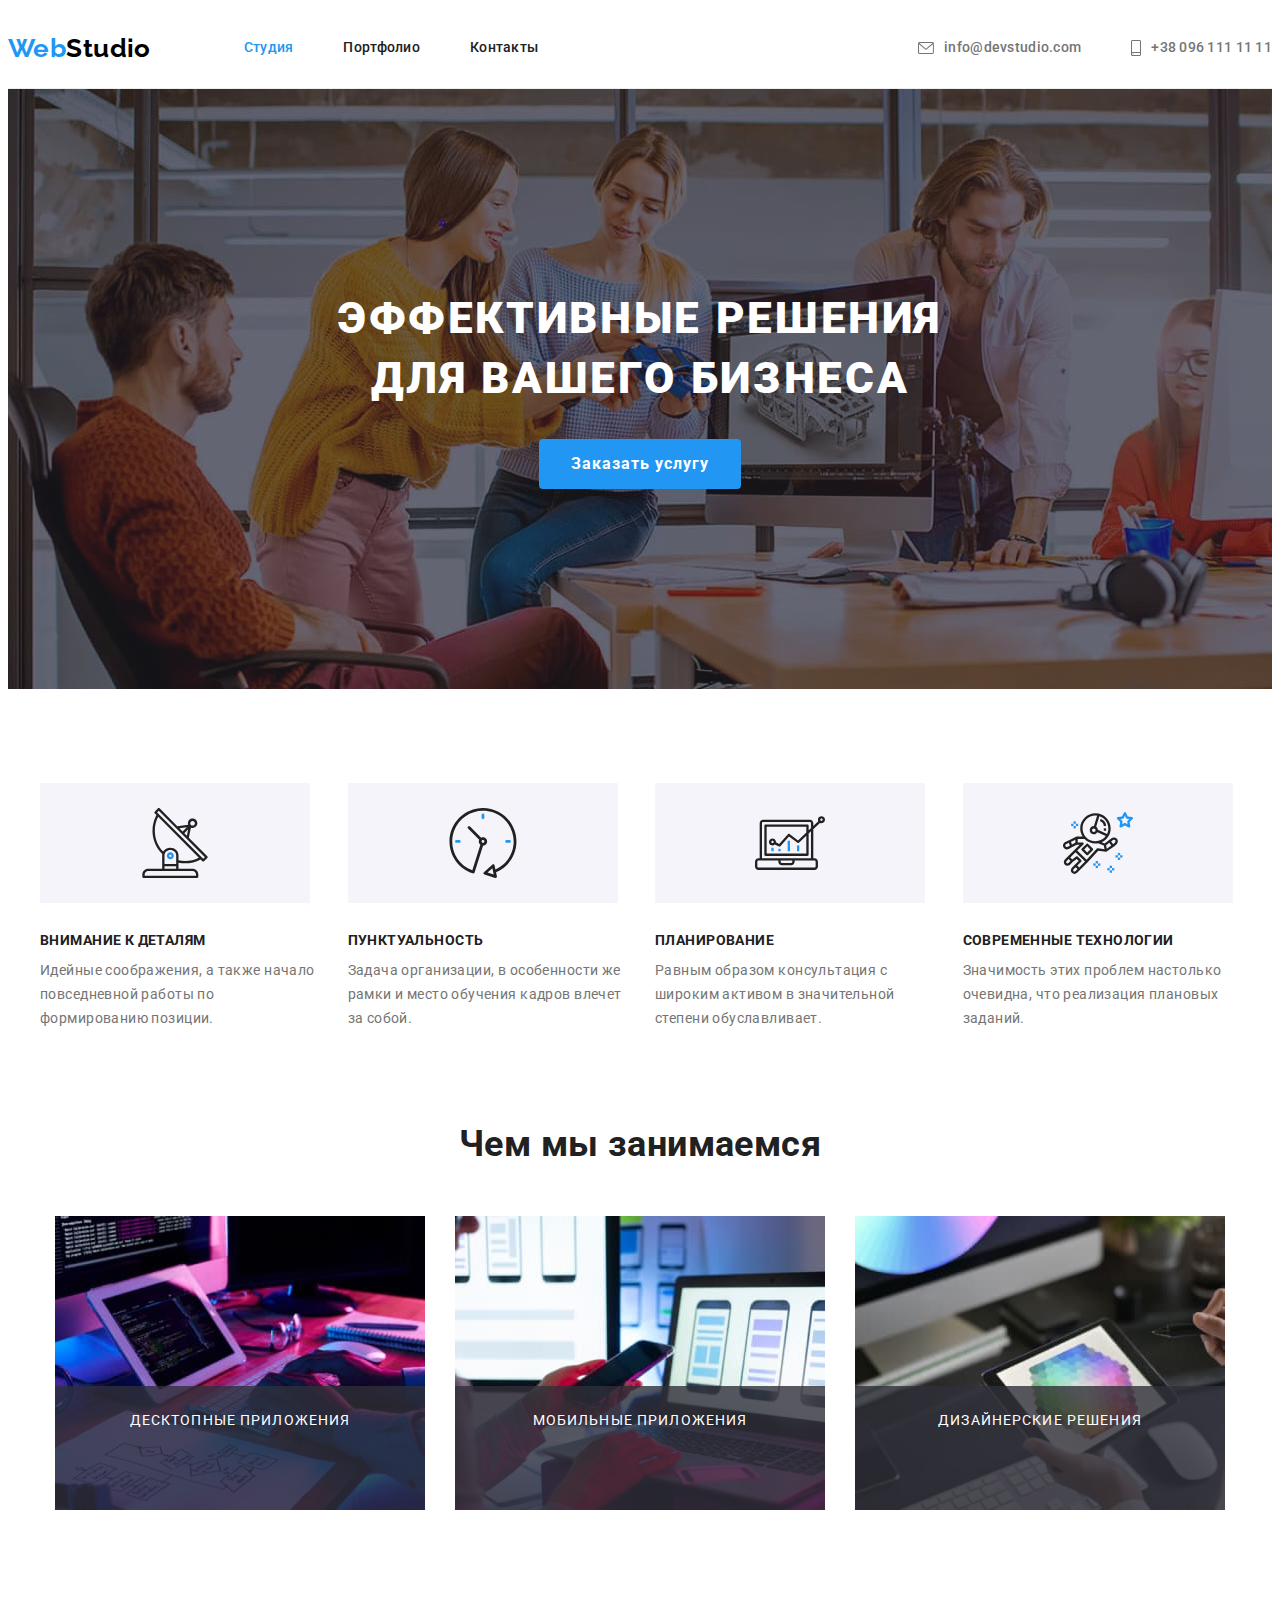
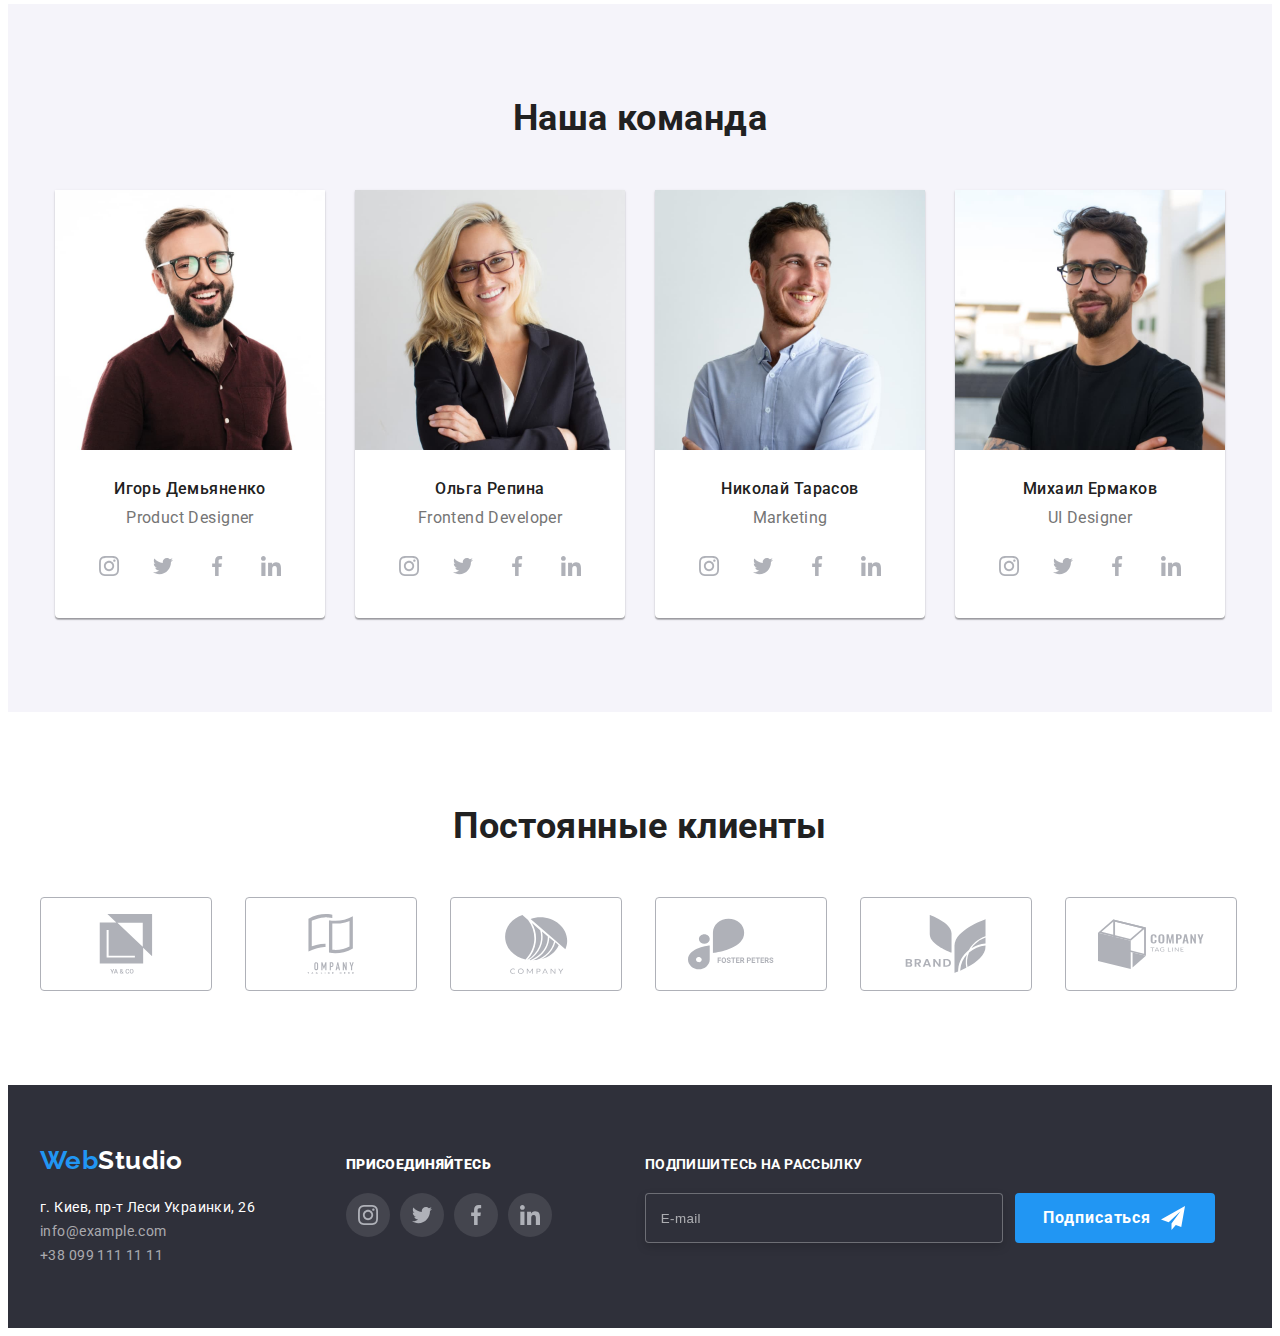
==== commit 369c9178: "bem" ====
--- a/index.html
+++ b/index.html
@@ -20,8 +20,8 @@
 
              <!-- шапка -->
 
- <header class="page-header">
-     <div class="container header-container">
+ <header class="header">
+     <div class="header__container">
      <nav class="navigation">
      <a href="./index.html" class="logo text">
         <span class="span-logo">Web</span>Studio
--- a/css/main.min.css
+++ b/css/main.min.css
@@ -1,2 +1,2 @@
-:root{--fon-gr:#AFB1B8;--primary-text-color:#757575;--accent-color:#2196F3;--secondary-text-color:#212121;--black-color-text:#000000;--white: #FFFFFF;--white-secondary: rgba(255, 255, 255, 0.6);--secodary-accent: #188CE8;--dark-background-color:#2F303A;--secondary-background: #F5F4FA}h1,h2,h3,h4,h5,h6,p{margin-top:0;margin-bottom:0}ul,ol{margin-top:0;margin-bottom:0;padding-left:0}img{display:block}ul{list-style:none}.text{text-decoration:none}body{background-color:var(--white);color:var(--primary-text-color);font-family:Roboto,sans-serif;font-weight:400;font-size:14px;line-height:1.7;letter-spacing:0.03em}.container{width:1200px;padding-left:15px;padding-right:15px;margin:auto}.main-button{display:inline-block;min-width:200px;padding:10px 32px;color:var(--white);background-color:var(--accent-color);font-weight:700;font-size:16px;line-height:1.9;align-items:center;text-align:center;letter-spacing:0.06em;font-family:inherit;border:none;border-radius:4px;cursor:pointer;transition:background-color 250ms cubic-bezier(0.4, 0, 0.2, 1),color 250ms cubic-bezier(0.4, 0, 0.2, 1),box-shadow 250ms cubic-bezier(0.4, 0, 0.2, 1)}.main-button:hover,.main-button:focus{color:var(--white);background-color:var(--secodary-accent)}.footer-submit{min-width:200px;height:50px;padding:10px 28px;color:var(--white);background-color:var(--accent-color);font-weight:700;font-size:16px;line-height:1.9;display:inline-flex;align-items:center;letter-spacing:0.06em;font-family:inherit;border:none;border-radius:4px;cursor:pointer;transition:background-color 250ms cubic-bezier(0.4, 0, 0.2, 1),color 250ms cubic-bezier(0.4, 0, 0.2, 1),box-shadow 250ms cubic-bezier(0.4, 0, 0.2, 1)}.footer-submit:hover,.footer-submit:focus{color:var(--white);background-color:var(--secodary-accent)}.modal-form-btn{width:200px;height:50px;font-weight:700;font-size:16px;line-height:1.87px;letter-spacing:0.06em;padding:10px 32px;margin-top:30px;border:0;border-radius:4px;align-self:center;color:var(--white);background-color:var(--accent-color);transition:background-color 250ms cubic-bezier(0.4, 0, 0.2, 1),box-shadow 250ms cubic-bezier(0.4, 0, 0.2, 1);cursor:pointer}.modal-form-btn:hover,.modal-form-btn:focus{background-color:var(--secodary-accent);box-shadow:0px 4px 4px rgba(0,0,0,0.15)}.logo{display:inline-block;margin-right:93px;color:var(--black-color-text);font-family:Raleway;font-weight:700;font-size:26px;line-height:1.19}.footer .logo{display:block;margin-bottom:20px;color:var(--white)}.span-logo{color:var(--accent-color)}.feature-list .section-title{margin-bottom:10px;color:var(--secondary-text-color);font-weight:700;font-size:14px;line-height:1.14;text-transform:uppercase}.footer-social-mail-head{display:block;margin-bottom:20px;font-weight:bold;font-size:14px;line-height:1.14;letter-spacing:0.03em;text-transform:uppercase}.feature-svg{display:flex;justify-content:center;align-items:center;width:270px;height:120px;background-color:var(--secondary-background);margin-bottom:30px}.section-title{margin-bottom:50px;color:var(--secondary-text-color);font-weight:700;font-size:36px;line-height:1.16;text-align:center}.members-name p{font-weight:400;font-size:16px;line-height:1.18;text-align:center;margin-bottom:16px}.card-description p{color:var(--primary-text-color)}.portfolio p{font-size:16px;line-height:1.8}.social-list-icon{width:20px;height:20px;fill:var(--fon-gr);transition:fill 250ms cubic-bezier(0.4, 0, 0.2, 1)}.social-list-link:hover .social-list-icon,.social-list-link:focus .social-list-icon{fill:var(--white)}.footer-list-link:hover .social-list-link:hover .social-list-icon,.footer-list-link:focus .social-list-link:hover .social-list-icon,.footer-list-link:hover .social-list-link:focus .social-list-icon,.footer-list-link:focus .social-list-link:focus .social-list-icon{fill:var(--white)}.social-list{display:flex;justify-content:space-between}.social-list-link{display:flex;justify-content:center;align-items:center;width:44px;height:44px;background-color:#FFFFFF;border-radius:50%;transition:background-color 250ms cubic-bezier(0.4, 0, 0.2, 1)}.social-list-link:hover,.social-list-link:focus{background-color:var(--accent-color)}.footer-social{display:block;margin-left:70px}.footer-social-list{display:flex}.footer-social-item:not(:last-child){margin-right:10px}.footer-list-link{display:flex;justify-content:center;align-items:center;width:44px;height:44px;border-radius:50%;background-color:rgba(255,255,255,0.1);color:var(--white);transition:background-color 250ms cubic-bezier(0.4, 0, 0.2, 1)}.footer-list-link:hover,.footer-list-link:focus{background-color:var(--accent-color)}.send-icon{fill:currentColor;margin-left:10px}.clients-icon{width:106px;height:60px;fill:currentColor}.clients-list-item{flex-basis:calc((100% - 180px) / 6);margin-left:30px;margin-top:30px}.clients-list{display:flex;flex-wrap:wrap;margin-left:-30px;margin-top:-30px}.client-link{display:flex;justify-content:center;align-items:center;width:170px;height:92px;color:var(--fon-gr);border:1px solid var(--fon-gr);border-radius:4px;transition:border-color 250ms cubic-bezier(0.4, 0, 0.2, 1),color 250ms cubic-bezier(0.4, 0, 0.2, 1)}.client-link:hover,.client-link:focus{border:1px solid var(--accent-color);color:var(--accent-color)}.button{color:var(--secondary-text-color);background-color:var(--secondary-background);text-decoration:none;font-weight:500;font-size:16px;line-height:1.6;text-align:center;letter-spacing:0.03em;cursor:pointer;border-radius:4px;border-color:transparent;transition:background-color 250ms cubic-bezier(0.4, 0, 0.2, 1),color 250ms cubic-bezier(0.4, 0, 0.2, 1),box-shadow 250ms cubic-bezier(0.4, 0, 0.2, 1)}.button:hover,.button:focus{background-color:var(--accent-color);color:var(--white);box-shadow:0px 3px 1px rgba(0,0,0,0.1),0px 1px 2px rgba(0,0,0,0.08),0px 2px 2px rgba(0,0,0,0.12)}.filters-button{margin-bottom:50px;display:flex;align-items:center;justify-content:center}.portfolio-button:not(:last-child){margin-right:8px}.modal-label{margin-bottom:10px}.modal-input{width:100%;height:40px;border:1px solid rgba(33,33,33,0.2);border-radius:4px;padding-left:42px;cursor:pointer}.modal-input:focus{border-color:var(--accent-color);outline:none}.modal-input:focus:required:focus:valid{border-color:var(--accent-color)}.modal-input-wrapper{display:block;position:relative}.svg-modal{display:block;fill:currentColor;position:absolute;top:50%;left:12px;transform:translateY(-50%)}.modal-input:focus+.svg-modal{color:var(--accent-color)}.backdrop{position:fixed;top:0;left:0;width:100vw;height:100vh;background-color:rgba(47,48,58,0.8);box-shadow:0px 4px 4px rgba(0,0,0,0.25);z-index:100;transition:opacity 250ms linear, visibility 250ms linear}.is-hidden{opacity:0;visibility:hidden;pointer-events:none}.modal{position:inherit;width:528px;height:581px;left:50%;top:50%;transform:translate(-50%, -50%);background-color:var(--white);box-shadow:0px 1px 3px rgba(0,0,0,0.12),0px 1px 1px rgba(0,0,0,0.14),0px 2px 1px rgba(0,0,0,0.2);border-radius:4px;padding:40px}.modal-close{position:absolute;top:8px;right:8px;padding:0;width:30px;height:30px;background-color:transparent;border:1px solid rgba(0,0,0,0.1);border-radius:50%;cursor:pointer;display:flex;justify-content:center;align-items:center}.modal-close:focus{color:var(--accent-color)}.close-icon{width:18px;height:18px;fill:currentColor}.modal-head{color:var(--secondary-text-color);font-weight:700;font-size:20px;line-height:23px;text-align:center;margin-bottom:12px}.modal-form{display:flex;flex-direction:column;padding:0}.modal-comment{width:100%;height:120px;font-size:12px;line-height:1.16;letter-spacing:0.01em;border:1px solid rgba(33,33,33,0.2);border-radius:4px;resize:none;padding:12px 16px}.modal-comment::placeholder{color:rgba(117,117,117,0.5);border-color:var(--accent-color);outline:none}.modal-comment:focus{border-color:var(--accent-color);outline:none}.check-label{display:flex;align-items:center;cursor:pointer}.check-input{position:absolute;width:16px;height:15px;overflow:hidden;clip:rect(0 0 0 0)}.check-box{width:16px;height:15px;border:2px solid var(--primary-text-color);margin-right:7px}.check-input:checked+.check-box{background-image:url(../image/Vector.svg);background-color:var(--accent-color);background-repeat:no-repeat;background-position:50% 50%;border-color:var(--accent-color);border-radius:2px}.check-input:focus+.check-input:checked+.check-box{border-color:var(--accent-color)}.check-input:checked:focus+.check-input:focus+.check-input:checked+.check-box{border-color:var(--accent-color)}.checkbox-link{color:var(--accent-color)}.page-header{border-bottom:1px solid #EEEEEE;border-top:0}.header-container{display:flex;align-items:center}.navigation{display:flex;align-items:center}.site-nav{display:flex;align-items:center}.item:not(:last-child){margin-right:50px}.site-nav a{display:block;padding-top:32px;padding-bottom:32px}.site-nav a{color:var(--secondary-text-color);font-weight:500;font-size:14px;line-height:1.14;letter-spacing:0.02em;text-decoration:none;transition:color 250ms cubic-bezier(0.4, 0, 0.2, 1)}.site-nav .active{color:var(--accent-color)}.site-nav a:hover,.site-nav a:focus{color:var(--accent-color)}.contacts-nav{display:flex;margin-left:auto}.item .link{position:relative}.item .link:hover::after{display:block;position:absolute;content:"";width:100%;height:4px;border-radius:2px;margin-top:28px;background-color:var(--accent-color)}.item-contact:not(:last-child){margin-right:50px}.contacts-nav .link{display:flex;align-items:center;color:var(--primary-text-color);font-weight:500;font-size:14px;line-height:1.14;letter-spacing:0.02em;text-decoration:none;transition:color 250ms cubic-bezier(0.4, 0, 0.2, 1)}.contacts-nav .link:focus,.contacts-nav .link:hover{color:var(--accent-color)}.contacts-icon{width:16px;height:12px;margin-right:10px;fill:currentColor}.phone-icon{width:10px;height:16px;margin-right:10px;fill:currentColor}.hero{background-color:#C4C4C4;background-image:linear-gradient(rgba(47,48,58,0.4), rgba(47,48,58,0.4)),url(../image/img.head.jpg);background-size:cover;color:var(--white);text-align:center;padding-top:200px;padding-bottom:200px}.hero-title{width:696px;margin-left:auto;margin-right:auto;margin-bottom:30px;font-weight:900;font-size:44px;line-height:1.36;text-align:center;letter-spacing:0.06em;text-transform:uppercase}.feature{padding-top:94px}.feature-list{display:flex;justify-content:space-between}.feature-list .items{flex-basis:calc((100% - 90px) / 4)}.feature-list .item:not(:last-child){margin-right:30px}.section-work{padding-top:94px;padding-bottom:94px}.work-photo{display:flex;justify-content:center}.work-photo .photo:not(:last-child){margin-right:30px}.overlay-work{background-color:rgba(47,48,58,0.8);padding:27px 0px;color:var(--white);position:absolute;bottom:0;left:0;width:100%;height:70px;overflow:auto;font-size:14px;line-height:1.14;text-align:center;letter-spacing:0.03cm;text-transform:uppercase}.overlay-section-work{position:relative;display:flex;align-items:center}.section-team{padding-top:94px;padding-bottom:94px;background-color:var(--secondary-background)}.team-members{display:flex;justify-content:center}.member-title{margin-bottom:10px;color:var(--secondary-text-color);font-weight:500;font-size:16px;line-height:1.18;text-align:center}.team-members .members-name:not(:last-child){margin-right:30px}.members-name{box-shadow:0px 1px 3px rgba(0,0,0,0.12),0px 1px 1px rgba(0,0,0,0.14),0px 2px 1px rgba(0,0,0,0.2);border-radius:0px 0px 4px 4px;background-color:var(--white)}.employee{padding-left:32px;padding-right:32px;padding-top:30px;padding-bottom:30px}.clients{padding-top:94px;padding-bottom:94px}footer{padding-top:60px;padding-bottom:60px;background-color:var(--dark-background-color);color:var(--white);list-style:none;text-decoration:none;font-weight:400;font-size:14px;line-height:1.71;letter-spacing:0.03em}footer .container{display:flex;align-items:baseline}.address{color:rgba(255,255,255,0.6);list-style:none;transition:250ms cubic-bezier(0.4, 0, 0.2, 1);font-style:normal}.address:not(:last-child){margin-bottom:9px}.address:not(:last-child):hover,.address:not(:last-child):focus{color:var(--accent-color)}address{font-style:normal}.footer-mail{margin-left:93px}.mail-label{display:flex;justify-content:center}.footer-input{width:358px;height:50px;border:1px solid rgba(255,255,255,0.3);box-sizing:border-box;filter:drop-shadow(0px 4px 4px rgba(0,0,0,0.15));border-radius:4px;background-color:var(--dark-background-color);margin-right:12px;padding:15px;color:var(--white)}.footer-input::placeholder{display:flex;align-items:center;letter-spacing:0.03em;color:rgba(255,255,255,0.6)}.portfolio-section{padding-top:100px;padding-bottom:94px}.portfolio{display:flex;flex-wrap:wrap;margin-top:-30px;margin-left:-30px}.portfolio-item{margin-left:30px;margin-top:30px;flex-basis:calc((100% - 90px) / 3)}.card-description{padding:20px 24px;border:1px solid #EEEEEE;border-top:0}.portfolio .section-title{color:#212121;font-weight:700;font-size:18px;line-height:2;letter-spacing:0.06em}.portfolio-card-link{text-decoration:none;transition:box-shadow 250ms cubic-bezier(0.4, 0, 0.2, 1);display:block}.portfolio-card-link:hover,.portfolio-card-link:focus{box-shadow:0px 4px 4px rgba(0,0,0,0.25)}.portfolio-card-link:hover .overlay,.portfolio-card-link:focus .overlay{transform:translateY(0%)}.portfolio-img-wrapper{position:relative;overflow:hidden}.overlay{color:var(--white);background-color:rgba(33,150,243,0.9);padding:63px 24px;position:absolute;top:0;left:0;width:100%;height:100%;overflow:auto;transform:translateY(100%);transition:transform 250ms cubic-bezier(0.4, 0, 0.2, 1)}
+:root{--fon-gr:#AFB1B8;--primary-text-color:#757575;--accent-color:#2196F3;--secondary-text-color:#212121;--black-color-text:#000000;--white: #FFFFFF;--white-secondary: rgba(255, 255, 255, 0.6);--secodary-accent: #188CE8;--dark-background-color:#2F303A;--secondary-background: #F5F4FA}h1,h2,h3,h4,h5,h6,p{margin-top:0;margin-bottom:0}ul,ol{margin-top:0;margin-bottom:0;padding-left:0}img{display:block}ul{list-style:none}.text{text-decoration:none}body{background-color:var(--white);color:var(--primary-text-color);font-family:Roboto,sans-serif;font-weight:400;font-size:14px;line-height:1.7;letter-spacing:0.03em}.container{width:1200px;padding-left:15px;padding-right:15px;margin:auto}.main-button{display:inline-block;min-width:200px;padding:10px 32px;color:var(--white);background-color:var(--accent-color);font-weight:700;font-size:16px;line-height:1.9;align-items:center;text-align:center;letter-spacing:0.06em;font-family:inherit;border:none;border-radius:4px;cursor:pointer;transition:background-color 250ms cubic-bezier(0.4, 0, 0.2, 1),color 250ms cubic-bezier(0.4, 0, 0.2, 1),box-shadow 250ms cubic-bezier(0.4, 0, 0.2, 1)}.main-button:hover,.main-button:focus{color:var(--white);background-color:var(--secodary-accent)}.footer-submit{min-width:200px;height:50px;padding:10px 28px;color:var(--white);background-color:var(--accent-color);font-weight:700;font-size:16px;line-height:1.9;display:inline-flex;align-items:center;letter-spacing:0.06em;font-family:inherit;border:none;border-radius:4px;cursor:pointer;transition:background-color 250ms cubic-bezier(0.4, 0, 0.2, 1),color 250ms cubic-bezier(0.4, 0, 0.2, 1),box-shadow 250ms cubic-bezier(0.4, 0, 0.2, 1)}.footer-submit:hover,.footer-submit:focus{color:var(--white);background-color:var(--secodary-accent)}.modal-form-btn{width:200px;height:50px;font-weight:700;font-size:16px;line-height:1.87px;letter-spacing:0.06em;padding:10px 32px;margin-top:30px;border:0;border-radius:4px;align-self:center;color:var(--white);background-color:var(--accent-color);transition:background-color 250ms cubic-bezier(0.4, 0, 0.2, 1),box-shadow 250ms cubic-bezier(0.4, 0, 0.2, 1);cursor:pointer}.modal-form-btn:hover,.modal-form-btn:focus{background-color:var(--secodary-accent);box-shadow:0px 4px 4px rgba(0,0,0,0.15)}.logo{display:inline-block;margin-right:93px;color:var(--black-color-text);font-family:Raleway;font-weight:700;font-size:26px;line-height:1.19}.footer .logo{display:block;margin-bottom:20px;color:var(--white)}.span-logo{color:var(--accent-color)}.feature-list .section-title{margin-bottom:10px;text-align:start;color:var(--secondary-text-color);font-weight:700;font-size:14px;line-height:1.14;text-transform:uppercase}.footer-social-mail-head{display:block;margin-bottom:20px;font-weight:bold;font-size:14px;line-height:1.14;letter-spacing:0.03em;text-transform:uppercase}.feature-svg{display:flex;justify-content:center;align-items:center;width:270px;height:120px;background-color:var(--secondary-background);margin-bottom:30px}.section-title{margin-bottom:50px;color:var(--secondary-text-color);font-weight:700;font-size:36px;line-height:1.16;text-align:center}.members-name p{font-weight:400;font-size:16px;line-height:1.18;text-align:center;margin-bottom:16px}.card-description p{color:var(--primary-text-color)}.portfolio p{font-size:16px;line-height:1.8}.social-list-icon{width:20px;height:20px;fill:var(--fon-gr);transition:fill 250ms cubic-bezier(0.4, 0, 0.2, 1)}.social-list-link:hover .social-list-icon,.social-list-link:focus .social-list-icon{fill:var(--white)}.footer-list-link:hover .social-list-link:hover .social-list-icon,.footer-list-link:focus .social-list-link:hover .social-list-icon,.footer-list-link:hover .social-list-link:focus .social-list-icon,.footer-list-link:focus .social-list-link:focus .social-list-icon{fill:var(--white)}.social-list{display:flex;justify-content:space-between}.social-list-link{display:flex;justify-content:center;align-items:center;width:44px;height:44px;background-color:#FFFFFF;border-radius:50%;transition:background-color 250ms cubic-bezier(0.4, 0, 0.2, 1)}.social-list-link:hover,.social-list-link:focus{background-color:var(--accent-color)}.footer-social{display:block;margin-left:70px}.footer-social-list{display:flex}.footer-social-item:not(:last-child){margin-right:10px}.footer-list-link{display:flex;justify-content:center;align-items:center;width:44px;height:44px;border-radius:50%;background-color:rgba(255,255,255,0.1);color:var(--white);transition:background-color 250ms cubic-bezier(0.4, 0, 0.2, 1)}.footer-list-link:hover,.footer-list-link:focus{background-color:var(--accent-color)}.send-icon{fill:currentColor;margin-left:10px}.clients-icon{width:106px;height:60px;fill:currentColor}.clients-list-item{flex-basis:calc((100% - 180px) / 6);margin-left:30px;margin-top:30px}.clients-list{display:flex;flex-wrap:wrap;margin-left:-30px;margin-top:-30px}.client-link{display:flex;justify-content:center;align-items:center;width:170px;height:92px;color:var(--fon-gr);border:1px solid var(--fon-gr);border-radius:4px;transition:border-color 250ms cubic-bezier(0.4, 0, 0.2, 1),color 250ms cubic-bezier(0.4, 0, 0.2, 1)}.client-link:hover,.client-link:focus{border:1px solid var(--accent-color);color:var(--accent-color)}.button{color:var(--secondary-text-color);background-color:var(--secondary-background);text-decoration:none;font-weight:500;font-size:16px;line-height:1.6;text-align:center;letter-spacing:0.03em;cursor:pointer;border-radius:4px;border-color:transparent;transition:background-color 250ms cubic-bezier(0.4, 0, 0.2, 1),color 250ms cubic-bezier(0.4, 0, 0.2, 1),box-shadow 250ms cubic-bezier(0.4, 0, 0.2, 1)}.button:hover,.button:focus{background-color:var(--accent-color);color:var(--white);box-shadow:0px 3px 1px rgba(0,0,0,0.1),0px 1px 2px rgba(0,0,0,0.08),0px 2px 2px rgba(0,0,0,0.12)}.filters-button{margin-bottom:50px;display:flex;align-items:center;justify-content:center}.portfolio-button:not(:last-child){margin-right:8px}.modal-label{margin-bottom:10px}.modal-input{width:100%;height:40px;border:1px solid rgba(33,33,33,0.2);border-radius:4px;padding-left:42px;cursor:pointer}.modal-input:focus{border-color:var(--accent-color);outline:none}.modal-input:focus:required:focus:valid{border-color:var(--accent-color)}.modal-input-wrapper{display:block;position:relative}.svg-modal{display:block;fill:currentColor;position:absolute;top:50%;left:12px;transform:translateY(-50%)}.modal-input:focus+.svg-modal{color:var(--accent-color)}.backdrop{position:fixed;top:0;left:0;width:100vw;height:100vh;background-color:rgba(47,48,58,0.8);box-shadow:0px 4px 4px rgba(0,0,0,0.25);z-index:100;transition:opacity 250ms linear, visibility 250ms linear}.is-hidden{opacity:0;visibility:hidden;pointer-events:none}.modal{position:inherit;width:528px;height:581px;left:50%;top:50%;transform:translate(-50%, -50%);background-color:var(--white);box-shadow:0px 1px 3px rgba(0,0,0,0.12),0px 1px 1px rgba(0,0,0,0.14),0px 2px 1px rgba(0,0,0,0.2);border-radius:4px;padding:40px}.modal-close{position:absolute;top:8px;right:8px;padding:0;width:30px;height:30px;background-color:transparent;border:1px solid rgba(0,0,0,0.1);border-radius:50%;cursor:pointer;display:flex;justify-content:center;align-items:center}.modal-close:focus{color:var(--accent-color)}.close-icon{width:18px;height:18px;fill:currentColor}.modal-head{color:var(--secondary-text-color);font-weight:700;font-size:20px;line-height:23px;text-align:center;margin-bottom:12px}.modal-form{display:flex;flex-direction:column;padding:0}.modal-comment{width:100%;height:120px;font-size:12px;line-height:1.16;letter-spacing:0.01em;border:1px solid rgba(33,33,33,0.2);border-radius:4px;resize:none;padding:12px 16px}.modal-comment:focus{border-color:var(--accent-color);outline:none}.modal-comment::placeholder{color:rgba(117,117,117,0.5)}.modal-comment:focus{border-color:var(--accent-color);outline:none}.check-label{display:flex;align-items:center;cursor:pointer}.check-input{position:absolute;width:16px;height:15px;overflow:hidden;clip:rect(0 0 0 0)}.check-box{width:16px;height:15px;border:2px solid var(--primary-text-color);margin-right:7px}.check-input:checked+.check-box{background-image:url(../image/Vector.svg);background-color:var(--accent-color);background-repeat:no-repeat;background-position:50% 50%;border-color:var(--accent-color);border-radius:2px}.check-input:focus+.check-input:checked+.check-box{border-color:var(--accent-color)}.check-input:checked:focus+.check-input:focus+.check-input:checked+.check-box{border-color:var(--accent-color)}.checkbox-link{color:var(--accent-color)}.header{border-bottom:1px solid #EEEEEE;border-top:0}.header__container{display:flex;align-items:center}.navigation{display:flex;align-items:center}.site-nav{display:flex;align-items:center}.item:not(:last-child){margin-right:50px}.site-nav a{display:block;padding-top:32px;padding-bottom:32px;color:var(--secondary-text-color);font-weight:500;font-size:14px;line-height:1.14;letter-spacing:0.02em;text-decoration:none;transition:color 250ms cubic-bezier(0.4, 0, 0.2, 1)}.site-nav a:hover,.site-nav a:focus{color:var(--accent-color)}.site-nav .active{color:var(--accent-color)}.contacts-nav{display:flex;margin-left:auto}.contacts-nav .link{display:flex;align-items:center;color:var(--primary-text-color);font-weight:500;font-size:14px;line-height:1.14;letter-spacing:0.02em;text-decoration:none;transition:color 250ms cubic-bezier(0.4, 0, 0.2, 1)}.contacts-nav :focus,.contacts-nav .link:hover{color:var(--accent-color)}.item .link{position:relative}.item .link:hover::after{display:block;position:absolute;content:"";width:100%;height:4px;border-radius:2px;margin-top:28px;background-color:var(--accent-color)}.item-contact:not(:last-child){margin-right:50px}.contacts-icon{width:16px;height:12px;margin-right:10px;fill:currentColor}.phone-icon{width:10px;height:16px;margin-right:10px;fill:currentColor}.hero{background-color:#C4C4C4;background-image:linear-gradient(rgba(47,48,58,0.4), rgba(47,48,58,0.4)),url(../image/img.head.jpg);background-size:cover;color:var(--white);text-align:center;padding-top:200px;padding-bottom:200px}.hero-title{width:696px;margin-left:auto;margin-right:auto;margin-bottom:30px;font-weight:900;font-size:44px;line-height:1.36;text-align:center;letter-spacing:0.06em;text-transform:uppercase}.feature{padding-top:94px}.feature-list{display:flex;justify-content:space-between}.feature-list .items{flex-basis:calc((100% - 90px) / 4)}.feature-list .items .item:not(:last-child){margin-right:30px}.section-work{padding-top:94px;padding-bottom:94px}.work-photo{display:flex;justify-content:center}.work-photo .photo:not(:last-child){margin-right:30px}.overlay-work{background-color:rgba(47,48,58,0.8);padding:27px 0px;color:var(--white);position:absolute;bottom:0;left:0;width:100%;height:70px;overflow:auto;font-size:14px;line-height:1.14;text-align:center;letter-spacing:0.03cm;text-transform:uppercase}.overlay-section-work{position:relative;display:flex;align-items:center}.section-team{padding-top:94px;padding-bottom:94px;background-color:var(--secondary-background)}.team-members{display:flex;justify-content:center}.team-members .members-name:not(:last-child){margin-right:30px}.member-title{margin-bottom:10px;color:var(--secondary-text-color);font-weight:500;font-size:16px;line-height:1.18;text-align:center}.members-name{box-shadow:0px 1px 3px rgba(0,0,0,0.12),0px 1px 1px rgba(0,0,0,0.14),0px 2px 1px rgba(0,0,0,0.2);border-radius:0px 0px 4px 4px;background-color:var(--white)}.employee{padding-left:32px;padding-right:32px;padding-top:30px;padding-bottom:30px}.clients{padding-top:94px;padding-bottom:94px}footer{padding-top:60px;padding-bottom:60px;background-color:var(--dark-background-color);color:var(--white);list-style:none;text-decoration:none;font-weight:400;font-size:14px;line-height:1.71;letter-spacing:0.03em}footer .container{display:flex;align-items:baseline}.address{color:rgba(255,255,255,0.6);list-style:none;transition:250ms cubic-bezier(0.4, 0, 0.2, 1);font-style:normal}.address:not(:last-child){margin-bottom:9px}.address:not(:last-child):hover,.address:not(:last-child):focus{color:var(--accent-color)}address{font-style:normal}.footer-mail{margin-left:93px}.mail-label{display:flex;justify-content:center}.footer-input{width:358px;height:50px;border:1px solid rgba(255,255,255,0.3);box-sizing:border-box;filter:drop-shadow(0px 4px 4px rgba(0,0,0,0.15));border-radius:4px;background-color:var(--dark-background-color);margin-right:12px;padding:15px;color:var(--white)}.footer-input::placeholder{display:flex;align-items:center;letter-spacing:0.03em;color:rgba(255,255,255,0.6)}.portfolio-section{padding-top:100px;padding-bottom:94px}.portfolio{display:flex;flex-wrap:wrap;margin-top:-30px;margin-left:-30px}.portfolio-item{margin-left:30px;margin-top:30px;flex-basis:calc((100% - 90px) / 3)}.card-description{padding:20px 24px;border:1px solid #EEEEEE;border-top:0}.portfolio .section-title{color:#212121;font-weight:700;font-size:18px;line-height:2;letter-spacing:0.06em}.portfolio-card-link{text-decoration:none;transition:box-shadow 250ms cubic-bezier(0.4, 0, 0.2, 1);display:block}.portfolio-card-link:hover,.portfolio-card-link:focus{box-shadow:0px 4px 4px rgba(0,0,0,0.25)}.portfolio-card-link:hover .overlay,.portfolio-card-link:focus .overlay{transform:translateY(0%)}.portfolio-img-wrapper{position:relative;overflow:hidden}.overlay{color:var(--white);background-color:rgba(33,150,243,0.9);padding:63px 24px;position:absolute;top:0;left:0;width:100%;height:100%;overflow:auto;transform:translateY(100%);transition:transform 250ms cubic-bezier(0.4, 0, 0.2, 1)}
 /*# sourceMappingURL=main.min.css.map */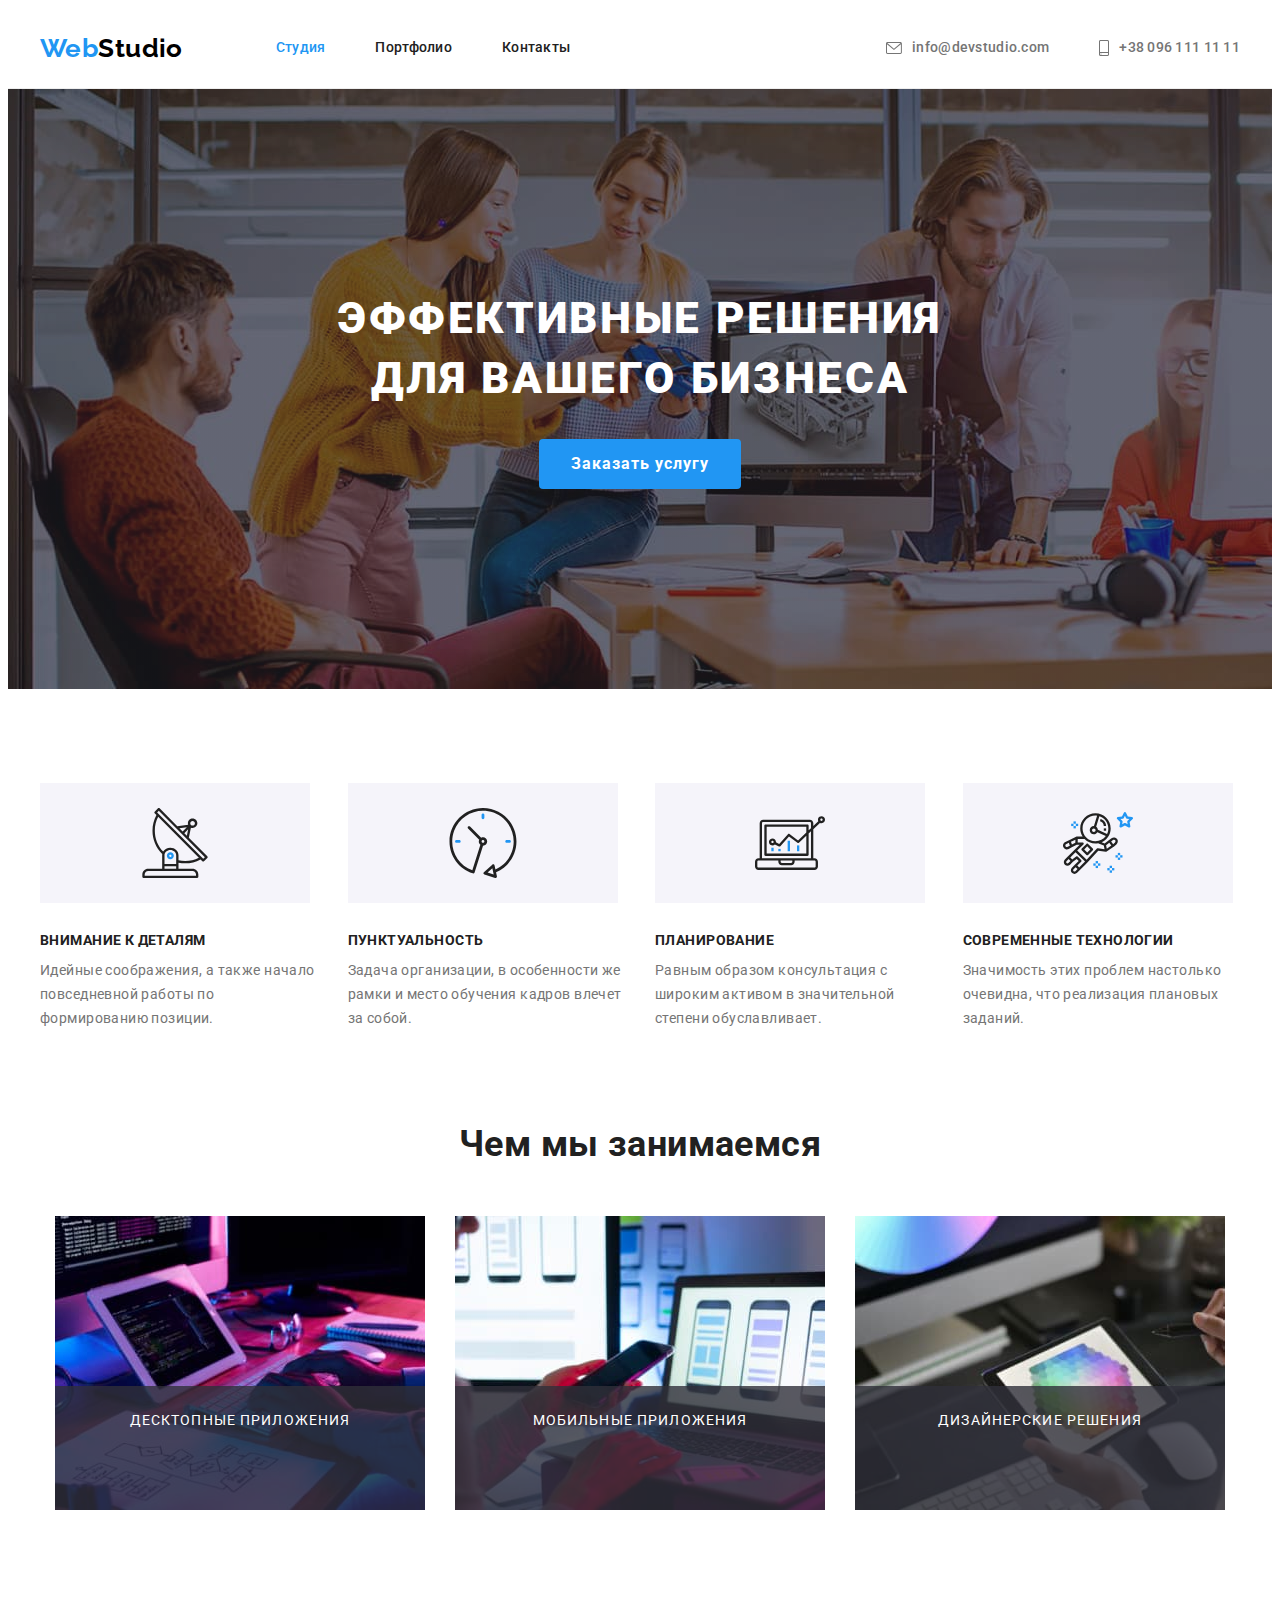
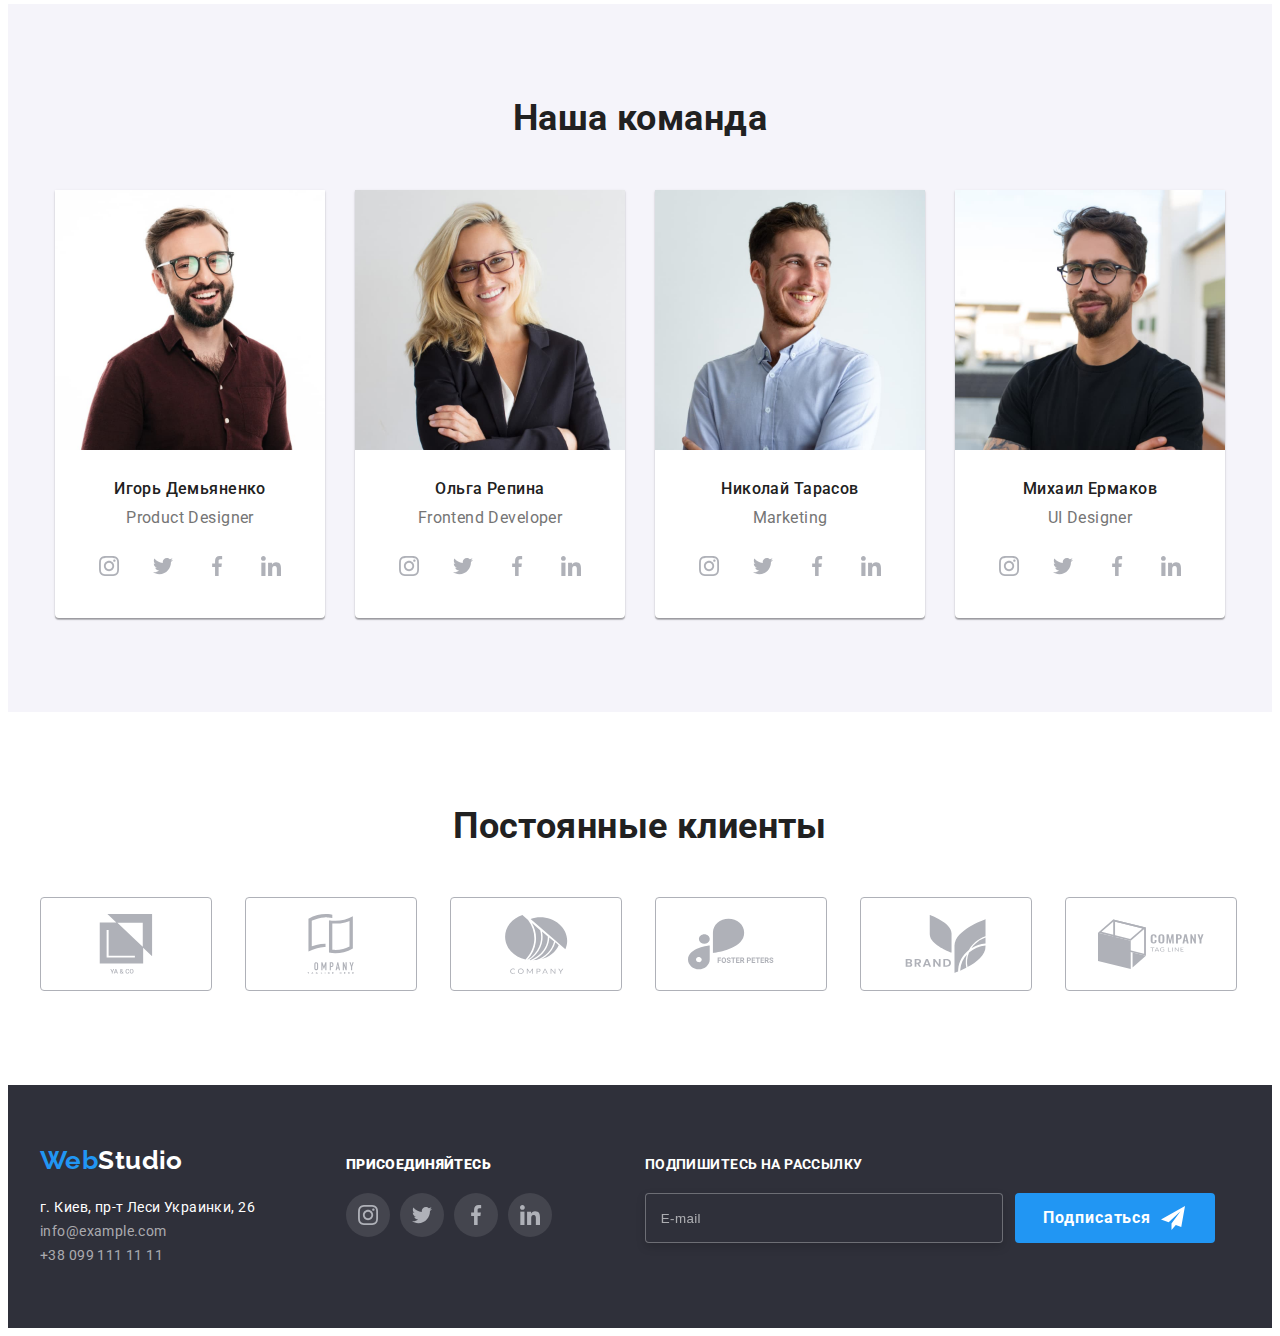
==== commit 5053e019: "bem" ====
--- a/index.html
+++ b/index.html
@@ -20,26 +20,26 @@
 
              <!-- шапка -->
 
- <header class="header">
-     <div class="header__container">
-     <nav class="navigation">
-     <a href="./index.html" class="logo text">
-        <span class="span-logo">Web</span>Studio
-     </a>
-     <ul class="site-nav list">
-        <li class="item"><a href="" class="link active">Студия</a></li>
-        <li class="item"><a href="./portfolio.html" class="link">Портфолио</a></li>
-        <li class="item"><a href="" class="link">Контакты</a></li>
-     </ul>
-    </nav>
-     <ul class="contacts-nav list">
-         <li class="item-contact"><a href="mailto:info@devstudio.com"  class="link">
-            <svg class="contacts-icon">
+             <header class="header">
+              <div class="container header-container">
+                <nav class="navigation">
+                  <a href="./index.html" class="logo text">
+                     <span class="span-logo">Web</span>Studio
+                  </a>
+                  <ul class="navigation__list">
+                     <li class="navigation__item"><a href="" class="navigation__link active">Студия</a></li>
+                     <li class="navigation__item"><a href="./portfolio.html" class="navigation__link">Портфолио</a></li>
+                     <li class="navigation__item"><a href="" class="navigation__link">Контакты</a></li>
+                  </ul>
+                 </nav>
+     <ul class="contacts__list">
+         <li class="contacts__item"><a href="mailto:info@devstudio.com"  class="contacts__link">
+            <svg class="contacts__icon">
                 <use href="./image/sprite.svg#icon-envelope"></use>
             </svg>info@devstudio.com </a>
         </li>
-         <li class="item-contact"><a href="tel:+380961111111"  class="link">
-            <svg class="phone-icon">
+         <li class="contacts__item"><a href="tel:+380961111111"  class="contacts__link">
+            <svg class="phone__icon">
                 <use href="./image/sprite.svg#icon-smartphone"></use>
             </svg>+38 096 111 11 11</a></li>
      </ul>
@@ -51,8 +51,8 @@
 
      <section class="hero">
          <div class="container">
-         <h1 class="hero-title">Эффективные решения для вашего бизнеса</h1>
-         <button type="button" class="main-button" data-modal-open> Заказать услугу</button>
+         <h1 class="hero__title">Эффективные решения для вашего бизнеса</h1>
+         <button type="button" class="hero__button" data-modal-open> Заказать услугу</button>
         </div>
      </section>
            <!-- столбцы списка -->
@@ -62,14 +62,14 @@
     <div class="container">
         
         <h2 hidden> профессиональные качества</h2>
- <ul class="feature-list">
-     <li class="items">
-         <div class="feature-svg">
-         <svg class="feature-icon" width="70" height="70">
+ <ul class="feature__list">
+     <li class="feature__items">
+         <div class="feature__svg">
+         <svg class="feature__icon" width="70" height="70">
              <use href="./image/sprite.svg#icon-antenna"></use>
            </svg>
         </div>
-         <h3 class="section-title">Внимание к деталям</h3>
+         <h3 class="feature__suptitle">Внимание к деталям</h3>
          <p> 
             Идейные соображения, а также начало повседневной работы по формированию позиции.
          </p>
@@ -77,26 +77,26 @@
         </li>
     
     
-       <li class="items">
-        <div class="feature-svg">
-            <svg class="feature-icon" width="70" height="70">
+       <li class="feature__items">
+        <div class="feature__svg">
+            <svg class="feature__icon" width="70" height="70">
                 <use href="./image/sprite.svg#icon-clock"></use>
               </svg>
            </div>
-           <h3 class="section-title">Пунктуальность</h3>
+           <h3 class="feature__suptitle">Пунктуальность</h3>
            <p>
                Задача организации, в особенности же рамки и место обучения кадров влечет за собой.
            </p>
        </li>
    
    
-    <li class="items">
-        <div class="feature-svg">
-            <svg class="feature-icon" width="70" height="70">
+    <li class="feature__items">
+        <div class="feature__svg">
+            <svg class="feature__icon" width="70" height="70">
                 <use href="./image/sprite.svg#icon-diagram"></use>
               </svg>
            </div>
-        <h3 class="section-title">Планирование</h3>
+        <h3 class="feature__suptitle">Планирование</h3>
         <p>
             Равным образом консультация с широким активом в значительной степени обуславливает.
         </p>
@@ -104,13 +104,13 @@
        </li>
    
    
-    <li class="items">
-        <div class="feature-svg">
-            <svg class="feature-icon" width="70" height="70">
+    <li class="feature__items">
+        <div class="feature__svg">
+            <svg class="feature__icon" width="70" height="70">
                 <use href="./image/sprite.svg#icon-astronaut"></use>
               </svg>
            </div>
-        <h3 class="section-title">Современные технологии</h3>
+        <h3 class="feature__suptitle">Современные технологии</h3>
         <p>
             Значимость этих проблем настолько очевидна, что реализация плановых заданий.
         </p>
@@ -122,25 +122,25 @@
 
             <!-- чем мы занимаемся -->
 
-<section class="section-work">
+<section class="services">
     <div class="container"> 
-    <h2 class="section-title">Чем мы занимаемся</h2>
-
-    <ul class="work-photo">
-        <li class="photo">
+    <h2 class="title">Чем мы занимаемся</h2>
+
+    <ul class="services__list">
+        <li class="services__item">
           <div class="overlay-section-work">
     <img src="./image/img.1jpg.jpg" alt=""width="370"/>
-    <p class="overlay-work">Десктопные приложения</p></div>
+    <p class="services__overlay">Десктопные приложения</p></div>
          </li>
-        <li class="photo">
+        <li class="services__item">
           <div class="overlay-section-work">
             <img src="./image/img2.jpg" alt=""width="370"/>
-            <p class="overlay-work">Мобильные приложения</p></div>
-        </li>
-        <li class="photo">
+            <p class="services__overlay">Мобильные приложения</p></div>
+        </li>
+        <li class="services__item">
           <div class="overlay-section-work">
             <img src="./image/img3.jpg" alt=""width="370"/>
-            <p class="overlay-work">Дизайнерские решения</p></div>
+            <p class="services__overlay">Дизайнерские решения</p></div>
         </li>
     </ul>
 </div>
@@ -148,11 +148,11 @@
 
             <!-- наша команда -->
 
-<section class="section-team">
+<section class="team">
     <div class="container">
-    <h2 class="section-title">Наша команда</h2>
-    <ul class="team-members">
-        <li class="members-name">
+    <h2 class="title">Наша команда</h2>
+    <ul class="team__list">
+        <li class="team__item">
             <img src="./image/img4.jpg" alt="" width="270"/>
             <div class="employee">
             <h3 class="member-title">Игорь Демьяненко</h3>
@@ -191,7 +191,7 @@
         </div>
         </li>
         
-        <li class="members-name">
+        <li class="team__item">
             <img src="./image/img5.jpg" alt="" width="270"/>
             <div class="employee">
         <h3 class="member-title">Ольга Репина</h3>
@@ -229,7 +229,7 @@
           </ul>
         </div>
     </li>
-    <li class="members-name">
+    <li class="team__item">
 
             <img src="./image/img6.jpg" alt="" width="270"/>
             <div class="employee">
@@ -269,7 +269,7 @@
 </div>
         </li>
         
-        <li class="members-name">
+        <li class="team__item">
             <img src="./image/img7.jpg" alt="" width="270"/>
             <div class="employee">
             <h3 class="member-title">Михаил Ермаков</h3>
@@ -315,50 +315,50 @@
 
   <section class="clients">
 <div class="container">
-<h2 class="section-title">Постоянные клиенты</h2>
-<ul class="clients-list">
-    <li class="clients-list-item">
-        <a class="client-link" href="">
-        <svg class="clients-icon">
+<h2 class="title">Постоянные клиенты</h2>
+<ul class="clients__list">
+    <li class="clients__item">
+        <a class="client__link" href="">
+        <svg class="clients__icon">
             
           <use href="./image/sprite.svg#icon-group"></use>
         </svg>
     </a>
       </li>
-      <li class="clients-list-item">
-        <a class="client-link" href="">
-        <svg class="clients-icon">
+      <li class="clients__item">
+        <a class="client__link" href="">
+        <svg class="clients__icon">
           <use href="./image/sprite.svg#icon-group1"></use>
         </svg>
     </a>
       </li>
-      <li class="clients-list-item">
-        <a class="client-link" href="">
-        <svg class="clients-icon">
+      <li class="clients__item">
+        <a class="client__link" href="">
+        <svg class="clients__icon">
             
           <use href="./image/sprite.svg#icon-group2"></use>
         </svg>
     </a>
       </li>
-      <li class="clients-list-item">
-        <a class="client-link" href="">
-        <svg class="clients-icon">
+      <li class="clients__item">
+        <a class="client__link" href="">
+        <svg class="clients__icon">
             
           <use href="./image/sprite.svg#icon-group3"></use>
         </svg>
     </a>
       </li>
-      <li class="clients-list-item">
-        <a class="client-link" href="">
-        <svg class="clients-icon">
+      <li class="clients__item">
+        <a class="client__link" href="">
+        <svg class="clients__icon">
             
           <use href="./image/sprite.svg#icon-group4"></use>
         </svg>
     </a>
       </li>
-      <li class="clients-list-item">
-        <a class="client-link" href="">
-        <svg class="clients-icon">
+      <li class="clients__item">
+        <a class="client__link" href="">
+        <svg class="clients__icon">
             
           <use href="./image/sprite.svg#icon-group5"></use>
         </svg>
--- a/css/main.min.css
+++ b/css/main.min.css
@@ -1,2 +1,2 @@
-:root{--fon-gr:#AFB1B8;--primary-text-color:#757575;--accent-color:#2196F3;--secondary-text-color:#212121;--black-color-text:#000000;--white: #FFFFFF;--white-secondary: rgba(255, 255, 255, 0.6);--secodary-accent: #188CE8;--dark-background-color:#2F303A;--secondary-background: #F5F4FA}h1,h2,h3,h4,h5,h6,p{margin-top:0;margin-bottom:0}ul,ol{margin-top:0;margin-bottom:0;padding-left:0}img{display:block}ul{list-style:none}.text{text-decoration:none}body{background-color:var(--white);color:var(--primary-text-color);font-family:Roboto,sans-serif;font-weight:400;font-size:14px;line-height:1.7;letter-spacing:0.03em}.container{width:1200px;padding-left:15px;padding-right:15px;margin:auto}.main-button{display:inline-block;min-width:200px;padding:10px 32px;color:var(--white);background-color:var(--accent-color);font-weight:700;font-size:16px;line-height:1.9;align-items:center;text-align:center;letter-spacing:0.06em;font-family:inherit;border:none;border-radius:4px;cursor:pointer;transition:background-color 250ms cubic-bezier(0.4, 0, 0.2, 1),color 250ms cubic-bezier(0.4, 0, 0.2, 1),box-shadow 250ms cubic-bezier(0.4, 0, 0.2, 1)}.main-button:hover,.main-button:focus{color:var(--white);background-color:var(--secodary-accent)}.footer-submit{min-width:200px;height:50px;padding:10px 28px;color:var(--white);background-color:var(--accent-color);font-weight:700;font-size:16px;line-height:1.9;display:inline-flex;align-items:center;letter-spacing:0.06em;font-family:inherit;border:none;border-radius:4px;cursor:pointer;transition:background-color 250ms cubic-bezier(0.4, 0, 0.2, 1),color 250ms cubic-bezier(0.4, 0, 0.2, 1),box-shadow 250ms cubic-bezier(0.4, 0, 0.2, 1)}.footer-submit:hover,.footer-submit:focus{color:var(--white);background-color:var(--secodary-accent)}.modal-form-btn{width:200px;height:50px;font-weight:700;font-size:16px;line-height:1.87px;letter-spacing:0.06em;padding:10px 32px;margin-top:30px;border:0;border-radius:4px;align-self:center;color:var(--white);background-color:var(--accent-color);transition:background-color 250ms cubic-bezier(0.4, 0, 0.2, 1),box-shadow 250ms cubic-bezier(0.4, 0, 0.2, 1);cursor:pointer}.modal-form-btn:hover,.modal-form-btn:focus{background-color:var(--secodary-accent);box-shadow:0px 4px 4px rgba(0,0,0,0.15)}.logo{display:inline-block;margin-right:93px;color:var(--black-color-text);font-family:Raleway;font-weight:700;font-size:26px;line-height:1.19}.footer .logo{display:block;margin-bottom:20px;color:var(--white)}.span-logo{color:var(--accent-color)}.feature-list .section-title{margin-bottom:10px;text-align:start;color:var(--secondary-text-color);font-weight:700;font-size:14px;line-height:1.14;text-transform:uppercase}.footer-social-mail-head{display:block;margin-bottom:20px;font-weight:bold;font-size:14px;line-height:1.14;letter-spacing:0.03em;text-transform:uppercase}.feature-svg{display:flex;justify-content:center;align-items:center;width:270px;height:120px;background-color:var(--secondary-background);margin-bottom:30px}.section-title{margin-bottom:50px;color:var(--secondary-text-color);font-weight:700;font-size:36px;line-height:1.16;text-align:center}.members-name p{font-weight:400;font-size:16px;line-height:1.18;text-align:center;margin-bottom:16px}.card-description p{color:var(--primary-text-color)}.portfolio p{font-size:16px;line-height:1.8}.social-list-icon{width:20px;height:20px;fill:var(--fon-gr);transition:fill 250ms cubic-bezier(0.4, 0, 0.2, 1)}.social-list-link:hover .social-list-icon,.social-list-link:focus .social-list-icon{fill:var(--white)}.footer-list-link:hover .social-list-link:hover .social-list-icon,.footer-list-link:focus .social-list-link:hover .social-list-icon,.footer-list-link:hover .social-list-link:focus .social-list-icon,.footer-list-link:focus .social-list-link:focus .social-list-icon{fill:var(--white)}.social-list{display:flex;justify-content:space-between}.social-list-link{display:flex;justify-content:center;align-items:center;width:44px;height:44px;background-color:#FFFFFF;border-radius:50%;transition:background-color 250ms cubic-bezier(0.4, 0, 0.2, 1)}.social-list-link:hover,.social-list-link:focus{background-color:var(--accent-color)}.footer-social{display:block;margin-left:70px}.footer-social-list{display:flex}.footer-social-item:not(:last-child){margin-right:10px}.footer-list-link{display:flex;justify-content:center;align-items:center;width:44px;height:44px;border-radius:50%;background-color:rgba(255,255,255,0.1);color:var(--white);transition:background-color 250ms cubic-bezier(0.4, 0, 0.2, 1)}.footer-list-link:hover,.footer-list-link:focus{background-color:var(--accent-color)}.send-icon{fill:currentColor;margin-left:10px}.clients-icon{width:106px;height:60px;fill:currentColor}.clients-list-item{flex-basis:calc((100% - 180px) / 6);margin-left:30px;margin-top:30px}.clients-list{display:flex;flex-wrap:wrap;margin-left:-30px;margin-top:-30px}.client-link{display:flex;justify-content:center;align-items:center;width:170px;height:92px;color:var(--fon-gr);border:1px solid var(--fon-gr);border-radius:4px;transition:border-color 250ms cubic-bezier(0.4, 0, 0.2, 1),color 250ms cubic-bezier(0.4, 0, 0.2, 1)}.client-link:hover,.client-link:focus{border:1px solid var(--accent-color);color:var(--accent-color)}.button{color:var(--secondary-text-color);background-color:var(--secondary-background);text-decoration:none;font-weight:500;font-size:16px;line-height:1.6;text-align:center;letter-spacing:0.03em;cursor:pointer;border-radius:4px;border-color:transparent;transition:background-color 250ms cubic-bezier(0.4, 0, 0.2, 1),color 250ms cubic-bezier(0.4, 0, 0.2, 1),box-shadow 250ms cubic-bezier(0.4, 0, 0.2, 1)}.button:hover,.button:focus{background-color:var(--accent-color);color:var(--white);box-shadow:0px 3px 1px rgba(0,0,0,0.1),0px 1px 2px rgba(0,0,0,0.08),0px 2px 2px rgba(0,0,0,0.12)}.filters-button{margin-bottom:50px;display:flex;align-items:center;justify-content:center}.portfolio-button:not(:last-child){margin-right:8px}.modal-label{margin-bottom:10px}.modal-input{width:100%;height:40px;border:1px solid rgba(33,33,33,0.2);border-radius:4px;padding-left:42px;cursor:pointer}.modal-input:focus{border-color:var(--accent-color);outline:none}.modal-input:focus:required:focus:valid{border-color:var(--accent-color)}.modal-input-wrapper{display:block;position:relative}.svg-modal{display:block;fill:currentColor;position:absolute;top:50%;left:12px;transform:translateY(-50%)}.modal-input:focus+.svg-modal{color:var(--accent-color)}.backdrop{position:fixed;top:0;left:0;width:100vw;height:100vh;background-color:rgba(47,48,58,0.8);box-shadow:0px 4px 4px rgba(0,0,0,0.25);z-index:100;transition:opacity 250ms linear, visibility 250ms linear}.is-hidden{opacity:0;visibility:hidden;pointer-events:none}.modal{position:inherit;width:528px;height:581px;left:50%;top:50%;transform:translate(-50%, -50%);background-color:var(--white);box-shadow:0px 1px 3px rgba(0,0,0,0.12),0px 1px 1px rgba(0,0,0,0.14),0px 2px 1px rgba(0,0,0,0.2);border-radius:4px;padding:40px}.modal-close{position:absolute;top:8px;right:8px;padding:0;width:30px;height:30px;background-color:transparent;border:1px solid rgba(0,0,0,0.1);border-radius:50%;cursor:pointer;display:flex;justify-content:center;align-items:center}.modal-close:focus{color:var(--accent-color)}.close-icon{width:18px;height:18px;fill:currentColor}.modal-head{color:var(--secondary-text-color);font-weight:700;font-size:20px;line-height:23px;text-align:center;margin-bottom:12px}.modal-form{display:flex;flex-direction:column;padding:0}.modal-comment{width:100%;height:120px;font-size:12px;line-height:1.16;letter-spacing:0.01em;border:1px solid rgba(33,33,33,0.2);border-radius:4px;resize:none;padding:12px 16px}.modal-comment:focus{border-color:var(--accent-color);outline:none}.modal-comment::placeholder{color:rgba(117,117,117,0.5)}.modal-comment:focus{border-color:var(--accent-color);outline:none}.check-label{display:flex;align-items:center;cursor:pointer}.check-input{position:absolute;width:16px;height:15px;overflow:hidden;clip:rect(0 0 0 0)}.check-box{width:16px;height:15px;border:2px solid var(--primary-text-color);margin-right:7px}.check-input:checked+.check-box{background-image:url(../image/Vector.svg);background-color:var(--accent-color);background-repeat:no-repeat;background-position:50% 50%;border-color:var(--accent-color);border-radius:2px}.check-input:focus+.check-input:checked+.check-box{border-color:var(--accent-color)}.check-input:checked:focus+.check-input:focus+.check-input:checked+.check-box{border-color:var(--accent-color)}.checkbox-link{color:var(--accent-color)}.header{border-bottom:1px solid #EEEEEE;border-top:0}.header__container{display:flex;align-items:center}.navigation{display:flex;align-items:center}.site-nav{display:flex;align-items:center}.item:not(:last-child){margin-right:50px}.site-nav a{display:block;padding-top:32px;padding-bottom:32px;color:var(--secondary-text-color);font-weight:500;font-size:14px;line-height:1.14;letter-spacing:0.02em;text-decoration:none;transition:color 250ms cubic-bezier(0.4, 0, 0.2, 1)}.site-nav a:hover,.site-nav a:focus{color:var(--accent-color)}.site-nav .active{color:var(--accent-color)}.contacts-nav{display:flex;margin-left:auto}.contacts-nav .link{display:flex;align-items:center;color:var(--primary-text-color);font-weight:500;font-size:14px;line-height:1.14;letter-spacing:0.02em;text-decoration:none;transition:color 250ms cubic-bezier(0.4, 0, 0.2, 1)}.contacts-nav :focus,.contacts-nav .link:hover{color:var(--accent-color)}.item .link{position:relative}.item .link:hover::after{display:block;position:absolute;content:"";width:100%;height:4px;border-radius:2px;margin-top:28px;background-color:var(--accent-color)}.item-contact:not(:last-child){margin-right:50px}.contacts-icon{width:16px;height:12px;margin-right:10px;fill:currentColor}.phone-icon{width:10px;height:16px;margin-right:10px;fill:currentColor}.hero{background-color:#C4C4C4;background-image:linear-gradient(rgba(47,48,58,0.4), rgba(47,48,58,0.4)),url(../image/img.head.jpg);background-size:cover;color:var(--white);text-align:center;padding-top:200px;padding-bottom:200px}.hero-title{width:696px;margin-left:auto;margin-right:auto;margin-bottom:30px;font-weight:900;font-size:44px;line-height:1.36;text-align:center;letter-spacing:0.06em;text-transform:uppercase}.feature{padding-top:94px}.feature-list{display:flex;justify-content:space-between}.feature-list .items{flex-basis:calc((100% - 90px) / 4)}.feature-list .items .item:not(:last-child){margin-right:30px}.section-work{padding-top:94px;padding-bottom:94px}.work-photo{display:flex;justify-content:center}.work-photo .photo:not(:last-child){margin-right:30px}.overlay-work{background-color:rgba(47,48,58,0.8);padding:27px 0px;color:var(--white);position:absolute;bottom:0;left:0;width:100%;height:70px;overflow:auto;font-size:14px;line-height:1.14;text-align:center;letter-spacing:0.03cm;text-transform:uppercase}.overlay-section-work{position:relative;display:flex;align-items:center}.section-team{padding-top:94px;padding-bottom:94px;background-color:var(--secondary-background)}.team-members{display:flex;justify-content:center}.team-members .members-name:not(:last-child){margin-right:30px}.member-title{margin-bottom:10px;color:var(--secondary-text-color);font-weight:500;font-size:16px;line-height:1.18;text-align:center}.members-name{box-shadow:0px 1px 3px rgba(0,0,0,0.12),0px 1px 1px rgba(0,0,0,0.14),0px 2px 1px rgba(0,0,0,0.2);border-radius:0px 0px 4px 4px;background-color:var(--white)}.employee{padding-left:32px;padding-right:32px;padding-top:30px;padding-bottom:30px}.clients{padding-top:94px;padding-bottom:94px}footer{padding-top:60px;padding-bottom:60px;background-color:var(--dark-background-color);color:var(--white);list-style:none;text-decoration:none;font-weight:400;font-size:14px;line-height:1.71;letter-spacing:0.03em}footer .container{display:flex;align-items:baseline}.address{color:rgba(255,255,255,0.6);list-style:none;transition:250ms cubic-bezier(0.4, 0, 0.2, 1);font-style:normal}.address:not(:last-child){margin-bottom:9px}.address:not(:last-child):hover,.address:not(:last-child):focus{color:var(--accent-color)}address{font-style:normal}.footer-mail{margin-left:93px}.mail-label{display:flex;justify-content:center}.footer-input{width:358px;height:50px;border:1px solid rgba(255,255,255,0.3);box-sizing:border-box;filter:drop-shadow(0px 4px 4px rgba(0,0,0,0.15));border-radius:4px;background-color:var(--dark-background-color);margin-right:12px;padding:15px;color:var(--white)}.footer-input::placeholder{display:flex;align-items:center;letter-spacing:0.03em;color:rgba(255,255,255,0.6)}.portfolio-section{padding-top:100px;padding-bottom:94px}.portfolio{display:flex;flex-wrap:wrap;margin-top:-30px;margin-left:-30px}.portfolio-item{margin-left:30px;margin-top:30px;flex-basis:calc((100% - 90px) / 3)}.card-description{padding:20px 24px;border:1px solid #EEEEEE;border-top:0}.portfolio .section-title{color:#212121;font-weight:700;font-size:18px;line-height:2;letter-spacing:0.06em}.portfolio-card-link{text-decoration:none;transition:box-shadow 250ms cubic-bezier(0.4, 0, 0.2, 1);display:block}.portfolio-card-link:hover,.portfolio-card-link:focus{box-shadow:0px 4px 4px rgba(0,0,0,0.25)}.portfolio-card-link:hover .overlay,.portfolio-card-link:focus .overlay{transform:translateY(0%)}.portfolio-img-wrapper{position:relative;overflow:hidden}.overlay{color:var(--white);background-color:rgba(33,150,243,0.9);padding:63px 24px;position:absolute;top:0;left:0;width:100%;height:100%;overflow:auto;transform:translateY(100%);transition:transform 250ms cubic-bezier(0.4, 0, 0.2, 1)}
+:root{--fon-gr:#AFB1B8;--primary-text-color:#757575;--accent-color:#2196F3;--secondary-text-color:#212121;--black-color-text:#000000;--white: #FFFFFF;--white-secondary: rgba(255, 255, 255, 0.6);--secodary-accent: #188CE8;--dark-background-color:#2F303A;--secondary-background: #F5F4FA}h1,h2,h3,h4,h5,h6,p{margin-top:0;margin-bottom:0}ul,ol{margin-top:0;margin-bottom:0;padding-left:0}img{display:block}ul{list-style:none}.text{text-decoration:none}body{background-color:var(--white);color:var(--primary-text-color);font-family:Roboto,sans-serif;font-weight:400;font-size:14px;line-height:1.7;letter-spacing:0.03em}.container{width:1200px;padding-left:15px;padding-right:15px;margin:auto}.hero__button{display:inline-block;min-width:200px;padding:10px 32px;color:var(--white);background-color:var(--accent-color);font-weight:700;font-size:16px;line-height:1.9;align-items:center;text-align:center;letter-spacing:0.06em;font-family:inherit;border:none;border-radius:4px;cursor:pointer;transition:background-color 250ms cubic-bezier(0.4, 0, 0.2, 1),color 250ms cubic-bezier(0.4, 0, 0.2, 1),box-shadow 250ms cubic-bezier(0.4, 0, 0.2, 1)}.hero__button:hover,.hero__button:focus{color:var(--white);background-color:var(--secodary-accent)}.footer-submit{min-width:200px;height:50px;padding:10px 28px;color:var(--white);background-color:var(--accent-color);font-weight:700;font-size:16px;line-height:1.9;display:inline-flex;align-items:center;letter-spacing:0.06em;font-family:inherit;border:none;border-radius:4px;cursor:pointer;transition:background-color 250ms cubic-bezier(0.4, 0, 0.2, 1),color 250ms cubic-bezier(0.4, 0, 0.2, 1),box-shadow 250ms cubic-bezier(0.4, 0, 0.2, 1)}.footer-submit:hover,.footer-submit:focus{color:var(--white);background-color:var(--secodary-accent)}.modal-form-btn{width:200px;height:50px;font-weight:700;font-size:16px;line-height:1.87px;letter-spacing:0.06em;padding:10px 32px;margin-top:30px;border:0;border-radius:4px;align-self:center;color:var(--white);background-color:var(--accent-color);transition:background-color 250ms cubic-bezier(0.4, 0, 0.2, 1),box-shadow 250ms cubic-bezier(0.4, 0, 0.2, 1);cursor:pointer}.modal-form-btn:hover,.modal-form-btn:focus{background-color:var(--secodary-accent);box-shadow:0px 4px 4px rgba(0,0,0,0.15)}.logo{display:inline-block;margin-right:93px;color:var(--black-color-text);font-family:Raleway;font-weight:700;font-size:26px;line-height:1.19}.footer .logo{display:block;margin-bottom:20px;color:var(--white)}.span-logo{color:var(--accent-color)}.feature__suptitle{margin-bottom:10px;text-align:start;color:var(--secondary-text-color);font-weight:700;font-size:14px;line-height:1.14;text-transform:uppercase}.footer-social-mail-head{display:block;margin-bottom:20px;font-weight:bold;font-size:14px;line-height:1.14;letter-spacing:0.03em;text-transform:uppercase}.feature__svg{display:flex;justify-content:center;align-items:center;width:270px;height:120px;background-color:var(--secondary-background);margin-bottom:30px}.title{margin-bottom:50px;color:var(--secondary-text-color);font-weight:700;font-size:36px;line-height:1.16;text-align:center}.members-name p{font-weight:400;font-size:16px;line-height:1.18;text-align:center;margin-bottom:16px}.card-description p{color:var(--primary-text-color)}.portfolio p{font-size:16px;line-height:1.8}.social-list-icon{width:20px;height:20px;fill:var(--fon-gr);transition:fill 250ms cubic-bezier(0.4, 0, 0.2, 1)}.social-list-link:hover .social-list-icon,.social-list-link:focus .social-list-icon{fill:var(--white)}.footer-list-link:hover .social-list-link:hover .social-list-icon,.footer-list-link:focus .social-list-link:hover .social-list-icon,.footer-list-link:hover .social-list-link:focus .social-list-icon,.footer-list-link:focus .social-list-link:focus .social-list-icon{fill:var(--white)}.social-list{display:flex;justify-content:space-between}.social-list-link{display:flex;justify-content:center;align-items:center;width:44px;height:44px;background-color:#FFFFFF;border-radius:50%;transition:background-color 250ms cubic-bezier(0.4, 0, 0.2, 1)}.social-list-link:hover,.social-list-link:focus{background-color:var(--accent-color)}.footer-social{display:block;margin-left:70px}.footer-social-list{display:flex}.footer-social-item:not(:last-child){margin-right:10px}.footer-list-link{display:flex;justify-content:center;align-items:center;width:44px;height:44px;border-radius:50%;background-color:rgba(255,255,255,0.1);color:var(--white);transition:background-color 250ms cubic-bezier(0.4, 0, 0.2, 1)}.footer-list-link:hover,.footer-list-link:focus{background-color:var(--accent-color)}.send-icon{fill:currentColor;margin-left:10px}.clients__icon{width:106px;height:60px;fill:currentColor}.clients__item{flex-basis:calc((100% - 180px) / 6);margin-left:30px;margin-top:30px}.clients__list{display:flex;flex-wrap:wrap;margin-left:-30px;margin-top:-30px}.client__link{display:flex;justify-content:center;align-items:center;width:170px;height:92px;color:var(--fon-gr);border:1px solid var(--fon-gr);border-radius:4px;transition:border-color 250ms cubic-bezier(0.4, 0, 0.2, 1),color 250ms cubic-bezier(0.4, 0, 0.2, 1)}.client__link:hover,.client__link:focus{border:1px solid var(--accent-color);color:var(--accent-color)}.button{color:var(--secondary-text-color);background-color:var(--secondary-background);text-decoration:none;font-weight:500;font-size:16px;line-height:1.6;text-align:center;letter-spacing:0.03em;cursor:pointer;border-radius:4px;border-color:transparent;transition:background-color 250ms cubic-bezier(0.4, 0, 0.2, 1),color 250ms cubic-bezier(0.4, 0, 0.2, 1),box-shadow 250ms cubic-bezier(0.4, 0, 0.2, 1)}.button:hover,.button:focus{background-color:var(--accent-color);color:var(--white);box-shadow:0px 3px 1px rgba(0,0,0,0.1),0px 1px 2px rgba(0,0,0,0.08),0px 2px 2px rgba(0,0,0,0.12)}.filters-button{margin-bottom:50px;display:flex;align-items:center;justify-content:center}.portfolio-button:not(:last-child){margin-right:8px}.modal-label{margin-bottom:10px}.modal-input{width:100%;height:40px;border:1px solid rgba(33,33,33,0.2);border-radius:4px;padding-left:42px;cursor:pointer}.modal-input:focus{border-color:var(--accent-color);outline:none}.modal-input:focus:required:focus:valid{border-color:var(--accent-color)}.modal-input-wrapper{display:block;position:relative}.svg-modal{display:block;fill:currentColor;position:absolute;top:50%;left:12px;transform:translateY(-50%)}.modal-input:focus+.svg-modal{color:var(--accent-color)}.backdrop{position:fixed;top:0;left:0;width:100vw;height:100vh;background-color:rgba(47,48,58,0.8);box-shadow:0px 4px 4px rgba(0,0,0,0.25);z-index:100;transition:opacity 250ms linear, visibility 250ms linear}.is-hidden{opacity:0;visibility:hidden;pointer-events:none}.modal{position:inherit;width:528px;height:581px;left:50%;top:50%;transform:translate(-50%, -50%);background-color:var(--white);box-shadow:0px 1px 3px rgba(0,0,0,0.12),0px 1px 1px rgba(0,0,0,0.14),0px 2px 1px rgba(0,0,0,0.2);border-radius:4px;padding:40px}.modal-close{position:absolute;top:8px;right:8px;padding:0;width:30px;height:30px;background-color:transparent;border:1px solid rgba(0,0,0,0.1);border-radius:50%;cursor:pointer;display:flex;justify-content:center;align-items:center}.modal-close:focus{color:var(--accent-color)}.close-icon{width:18px;height:18px;fill:currentColor}.modal-head{color:var(--secondary-text-color);font-weight:700;font-size:20px;line-height:23px;text-align:center;margin-bottom:12px}.modal-form{display:flex;flex-direction:column;padding:0}.modal-comment{width:100%;height:120px;font-size:12px;line-height:1.16;letter-spacing:0.01em;border:1px solid rgba(33,33,33,0.2);border-radius:4px;resize:none;padding:12px 16px}.modal-comment:focus{border-color:var(--accent-color);outline:none}.modal-comment::placeholder{color:rgba(117,117,117,0.5)}.modal-comment:focus{border-color:var(--accent-color);outline:none}.check-label{display:flex;align-items:center;cursor:pointer}.check-input{position:absolute;width:16px;height:15px;overflow:hidden;clip:rect(0 0 0 0)}.check-box{width:16px;height:15px;border:2px solid var(--primary-text-color);margin-right:7px}.check-input:checked+.check-box{background-image:url(../image/Vector.svg);background-color:var(--accent-color);background-repeat:no-repeat;background-position:50% 50%;border-color:var(--accent-color);border-radius:2px}.check-input:focus+.check-input:checked+.check-box{border-color:var(--accent-color)}.check-input:checked:focus+.check-input:focus+.check-input:checked+.check-box{border-color:var(--accent-color)}.checkbox-link{color:var(--accent-color)}.header{border-bottom:1px solid #EEEEEE;border-top:0}.header-container{display:flex;align-items:center}.navigation{display:flex;align-items:center}.navigation__list{display:flex;align-items:center}.navigation__item:not(:last-child){margin-right:50px}.navigation__item a{display:block;padding-top:32px;padding-bottom:32px;color:var(--secondary-text-color);font-weight:500;font-size:14px;line-height:1.14;letter-spacing:0.02em;text-decoration:none;transition:color 250ms cubic-bezier(0.4, 0, 0.2, 1)}.navigation__item a:hover,.navigation__item a:focus{color:var(--accent-color)}.navigation__item .active{color:var(--accent-color)}.contacts__list{display:flex;margin-left:auto}.contacts__list .contacts__link{display:flex;align-items:center;color:var(--primary-text-color);font-weight:500;font-size:14px;line-height:1.14;letter-spacing:0.02em;text-decoration:none;transition:color 250ms cubic-bezier(0.4, 0, 0.2, 1)}.contacts__list :focus,.contacts__list .contacts__link:hover{color:var(--accent-color)}.navigation__item .navigation__link{position:relative}.navigation__item .navigation__link:hover::after{display:block;position:absolute;content:"";width:100%;height:4px;border-radius:2px;margin-top:28px;background-color:var(--accent-color)}.contacts__item:not(:last-child){margin-right:50px}.contacts__icon{width:16px;height:12px;margin-right:10px;fill:currentColor}.phone__icon{width:10px;height:16px;margin-right:10px;fill:currentColor}.hero{background-color:#C4C4C4;background-image:linear-gradient(rgba(47,48,58,0.4), rgba(47,48,58,0.4)),url(../image/img.head.jpg);background-size:cover;color:var(--white);text-align:center;padding-top:200px;padding-bottom:200px}.hero__title{width:696px;margin-left:auto;margin-right:auto;margin-bottom:30px;font-weight:900;font-size:44px;line-height:1.36;text-align:center;letter-spacing:0.06em;text-transform:uppercase}.feature{padding-top:94px}.feature__list{display:flex;justify-content:space-between}.feature__list .feature__items{flex-basis:calc((100% - 90px) / 4)}.feature__list .feature__items .feature__items:not(:last-child){margin-right:30px}.services{padding-top:94px;padding-bottom:94px}.services__list{display:flex;justify-content:center}.services__list .services__item:not(:last-child){margin-right:30px}.services__overlay{background-color:rgba(47,48,58,0.8);padding:27px 0px;color:var(--white);position:absolute;bottom:0;left:0;width:100%;height:70px;overflow:auto;font-size:14px;line-height:1.14;text-align:center;letter-spacing:0.03cm;text-transform:uppercase}.overlay-section-work{position:relative;display:flex;align-items:center}.team{padding-top:94px;padding-bottom:94px;background-color:var(--secondary-background)}.team__list{display:flex;justify-content:center}.team__list .team__item:not(:last-child){margin-right:30px}.member-title{margin-bottom:10px;color:var(--secondary-text-color);font-weight:500;font-size:16px;line-height:1.18;text-align:center}.team__item{box-shadow:0px 1px 3px rgba(0,0,0,0.12),0px 1px 1px rgba(0,0,0,0.14),0px 2px 1px rgba(0,0,0,0.2);border-radius:0px 0px 4px 4px;background-color:var(--white)}.team__item p{font-weight:400;font-size:16px;line-height:1.18;text-align:center;margin-bottom:16px}.employee{padding-left:32px;padding-right:32px;padding-top:30px;padding-bottom:30px}.clients{padding-top:94px;padding-bottom:94px}footer{padding-top:60px;padding-bottom:60px;background-color:var(--dark-background-color);color:var(--white);list-style:none;text-decoration:none;font-weight:400;font-size:14px;line-height:1.71;letter-spacing:0.03em}footer .container{display:flex;align-items:baseline}.address{color:rgba(255,255,255,0.6);list-style:none;transition:250ms cubic-bezier(0.4, 0, 0.2, 1);font-style:normal}.address:not(:last-child){margin-bottom:9px}.address:not(:last-child):hover,.address:not(:last-child):focus{color:var(--accent-color)}address{font-style:normal}.footer-mail{margin-left:93px}.mail-label{display:flex;justify-content:center}.footer-input{width:358px;height:50px;border:1px solid rgba(255,255,255,0.3);box-sizing:border-box;filter:drop-shadow(0px 4px 4px rgba(0,0,0,0.15));border-radius:4px;background-color:var(--dark-background-color);margin-right:12px;padding:15px;color:var(--white)}.footer-input::placeholder{display:flex;align-items:center;letter-spacing:0.03em;color:rgba(255,255,255,0.6)}.portfolio-section{padding-top:100px;padding-bottom:94px}.portfolio{display:flex;flex-wrap:wrap;margin-top:-30px;margin-left:-30px}.portfolio .section-title{color:#212121;font-weight:700;font-size:18px;line-height:2;letter-spacing:0.06em}.portfolio__item{margin-left:30px;margin-top:30px;flex-basis:calc((100% - 90px) / 3)}.card-description{padding:20px 24px;border:1px solid #EEEEEE;border-top:0}.portfolio__link{text-decoration:none;transition:box-shadow 250ms cubic-bezier(0.4, 0, 0.2, 1);display:block}.portfolio__link:hover,.portfolio__link:focus{box-shadow:0px 4px 4px rgba(0,0,0,0.25)}.portfolio-img-wrapper{position:relative;overflow:hidden}.portfolio__overlay{color:var(--white);background-color:rgba(33,150,243,0.9);padding:63px 24px;position:absolute;top:0;left:0;width:100%;height:100%;overflow:auto;transform:translateY(100%);transition:transform 250ms cubic-bezier(0.4, 0, 0.2, 1)}.portfolio__link:hover .portfolio__overlay,.portfolio__link:focus .portfolio__overlay{transform:translateY(0%)}
 /*# sourceMappingURL=main.min.css.map */